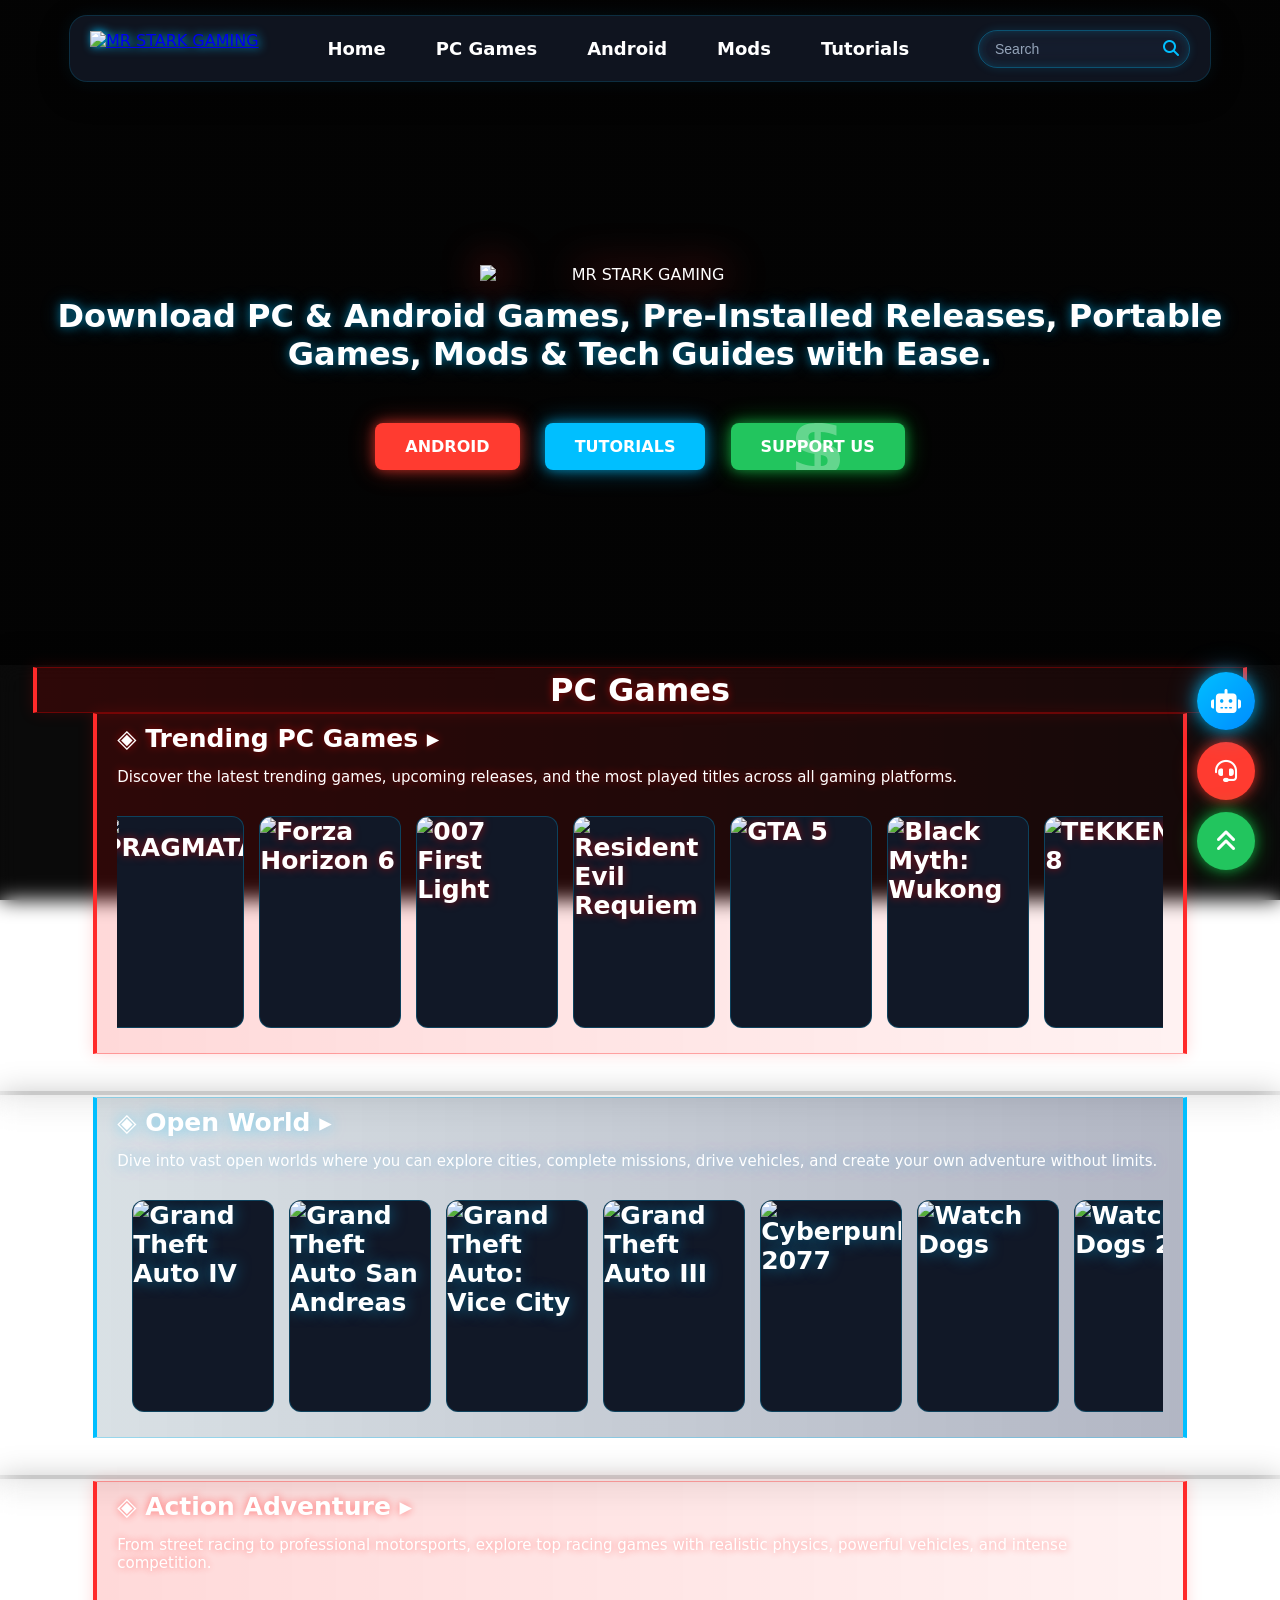
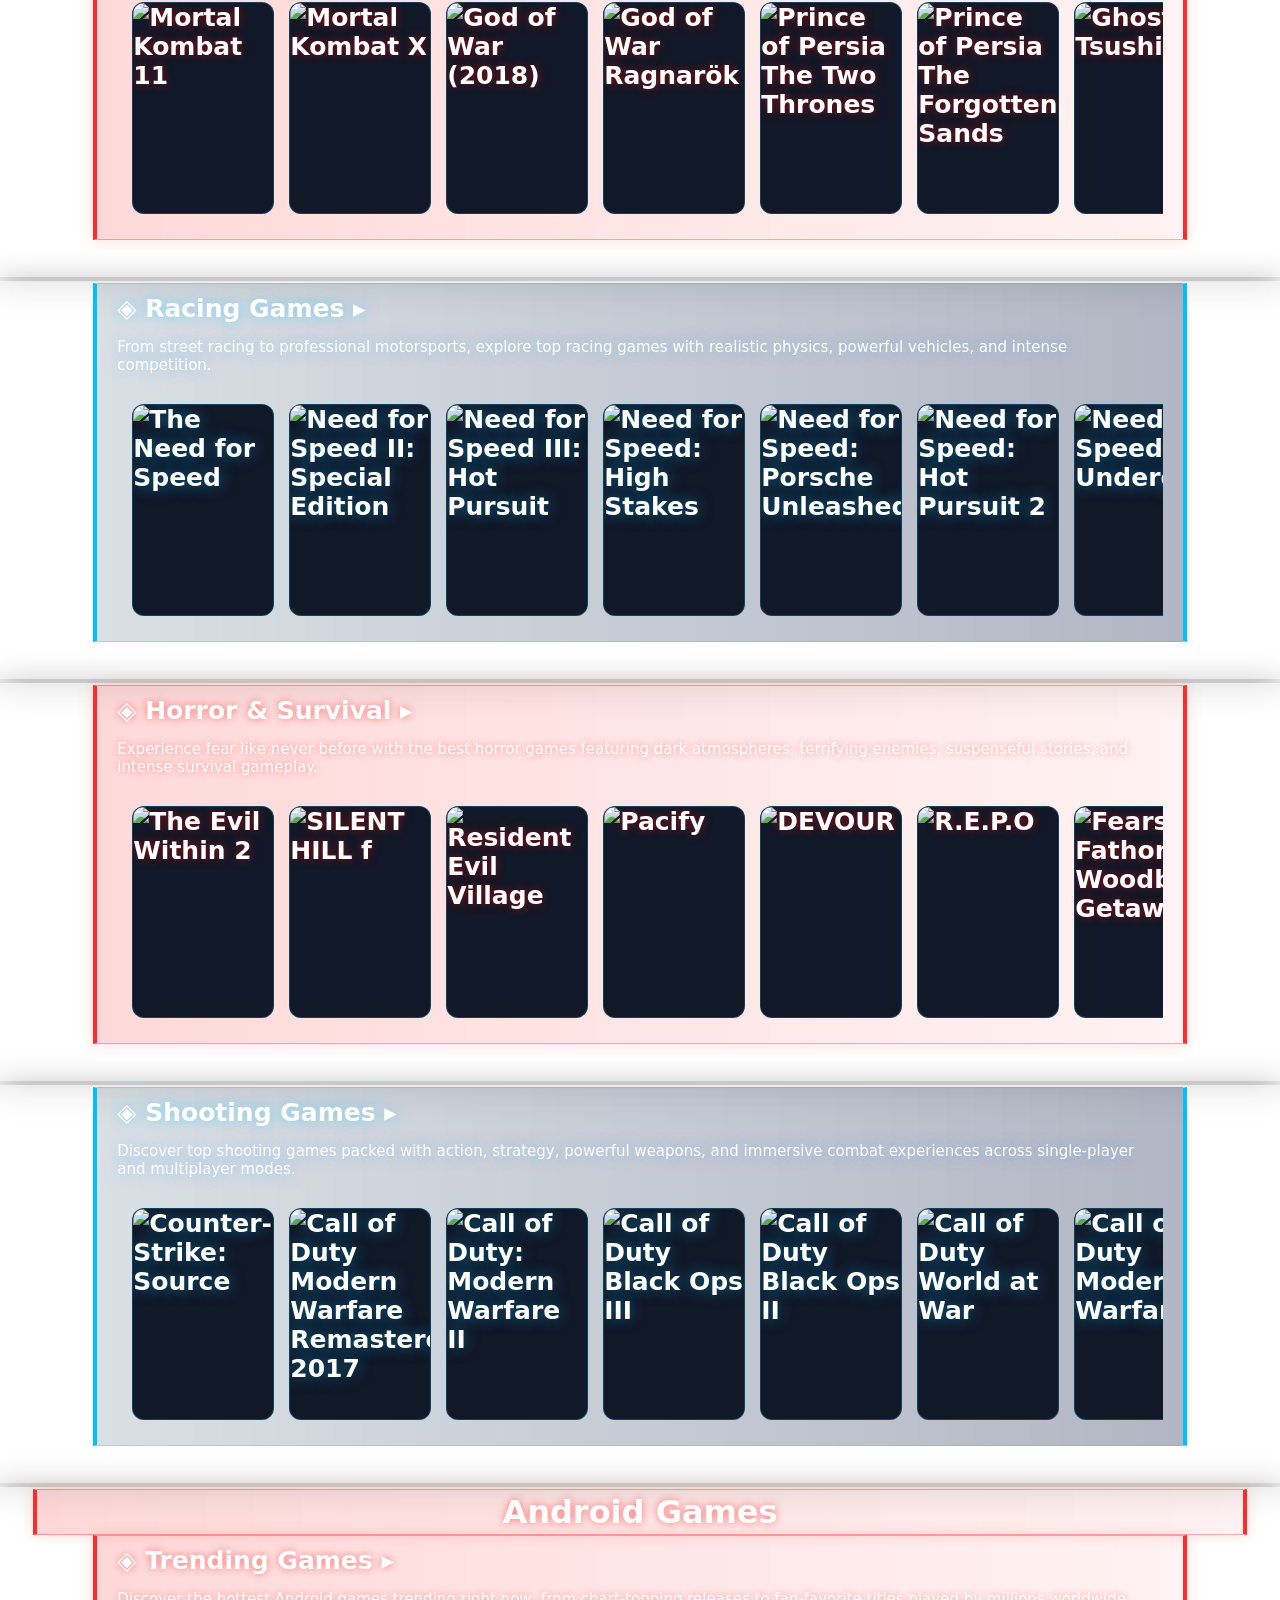
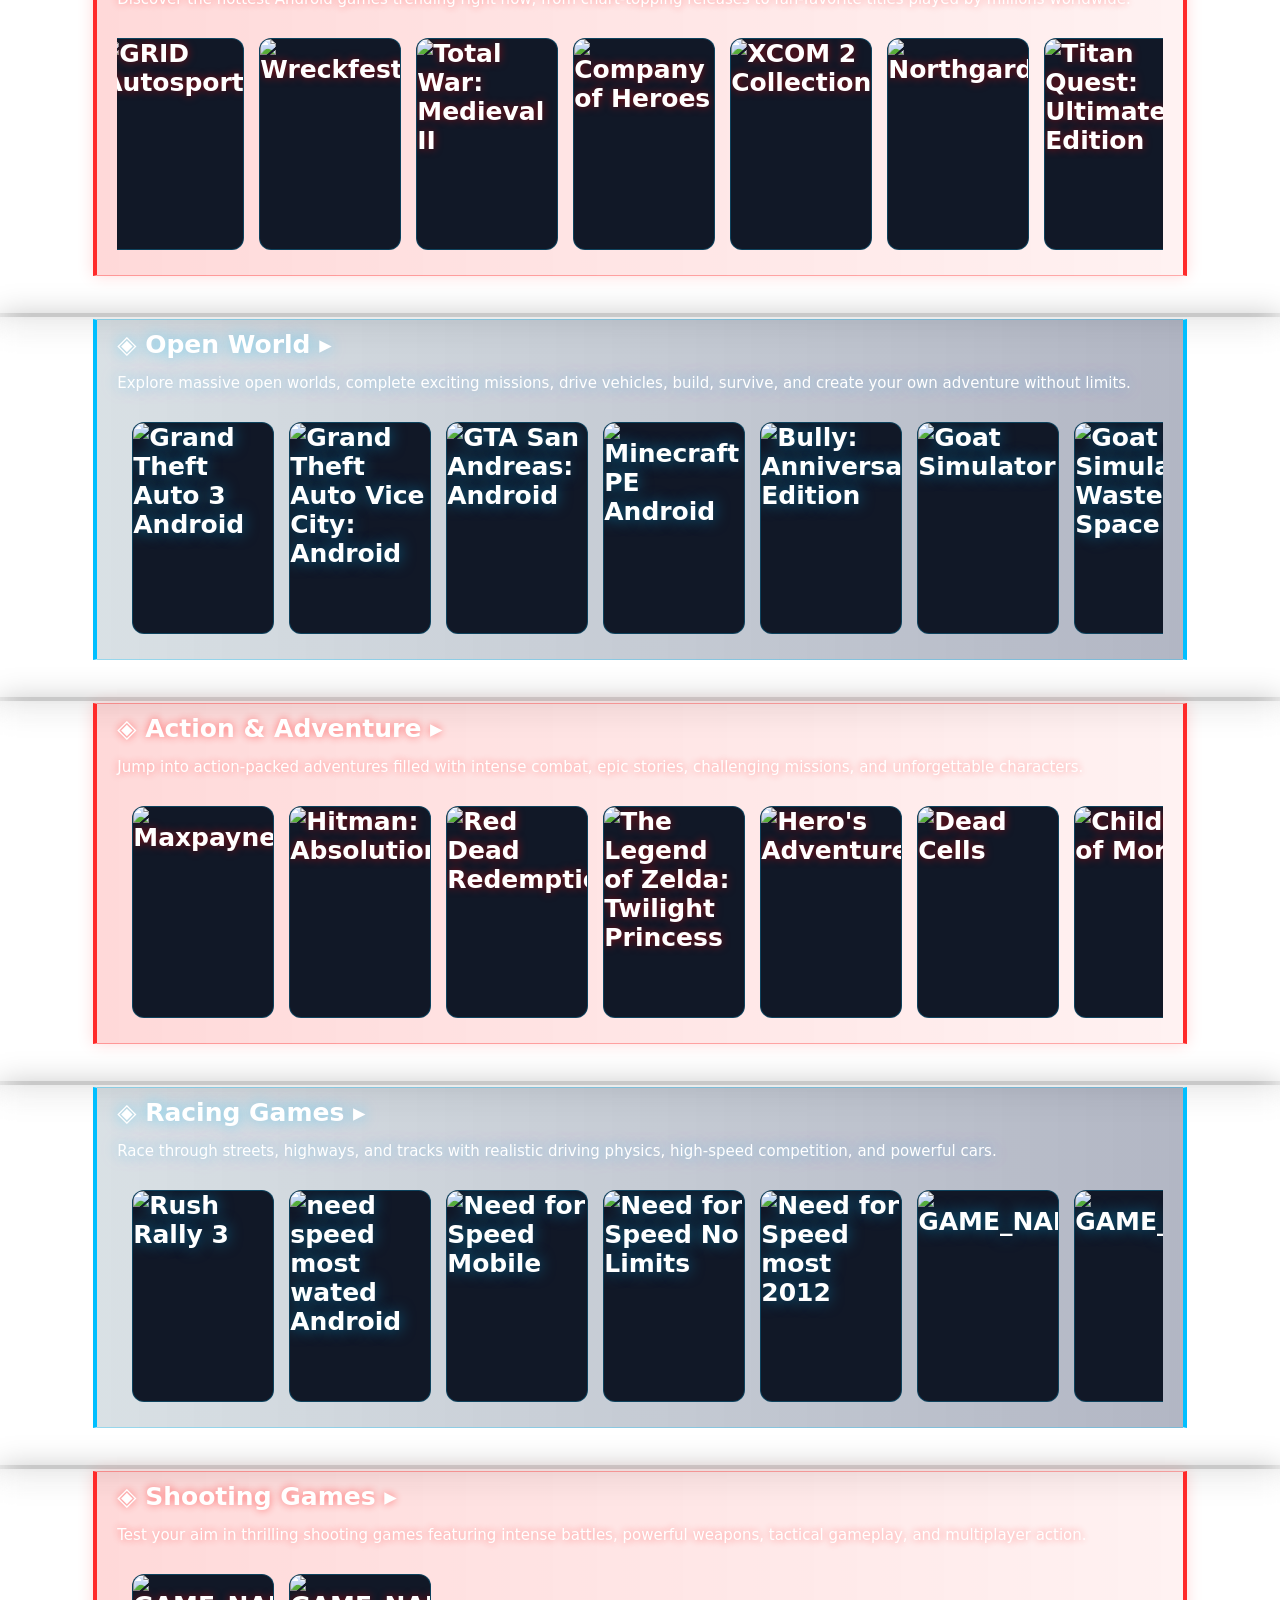
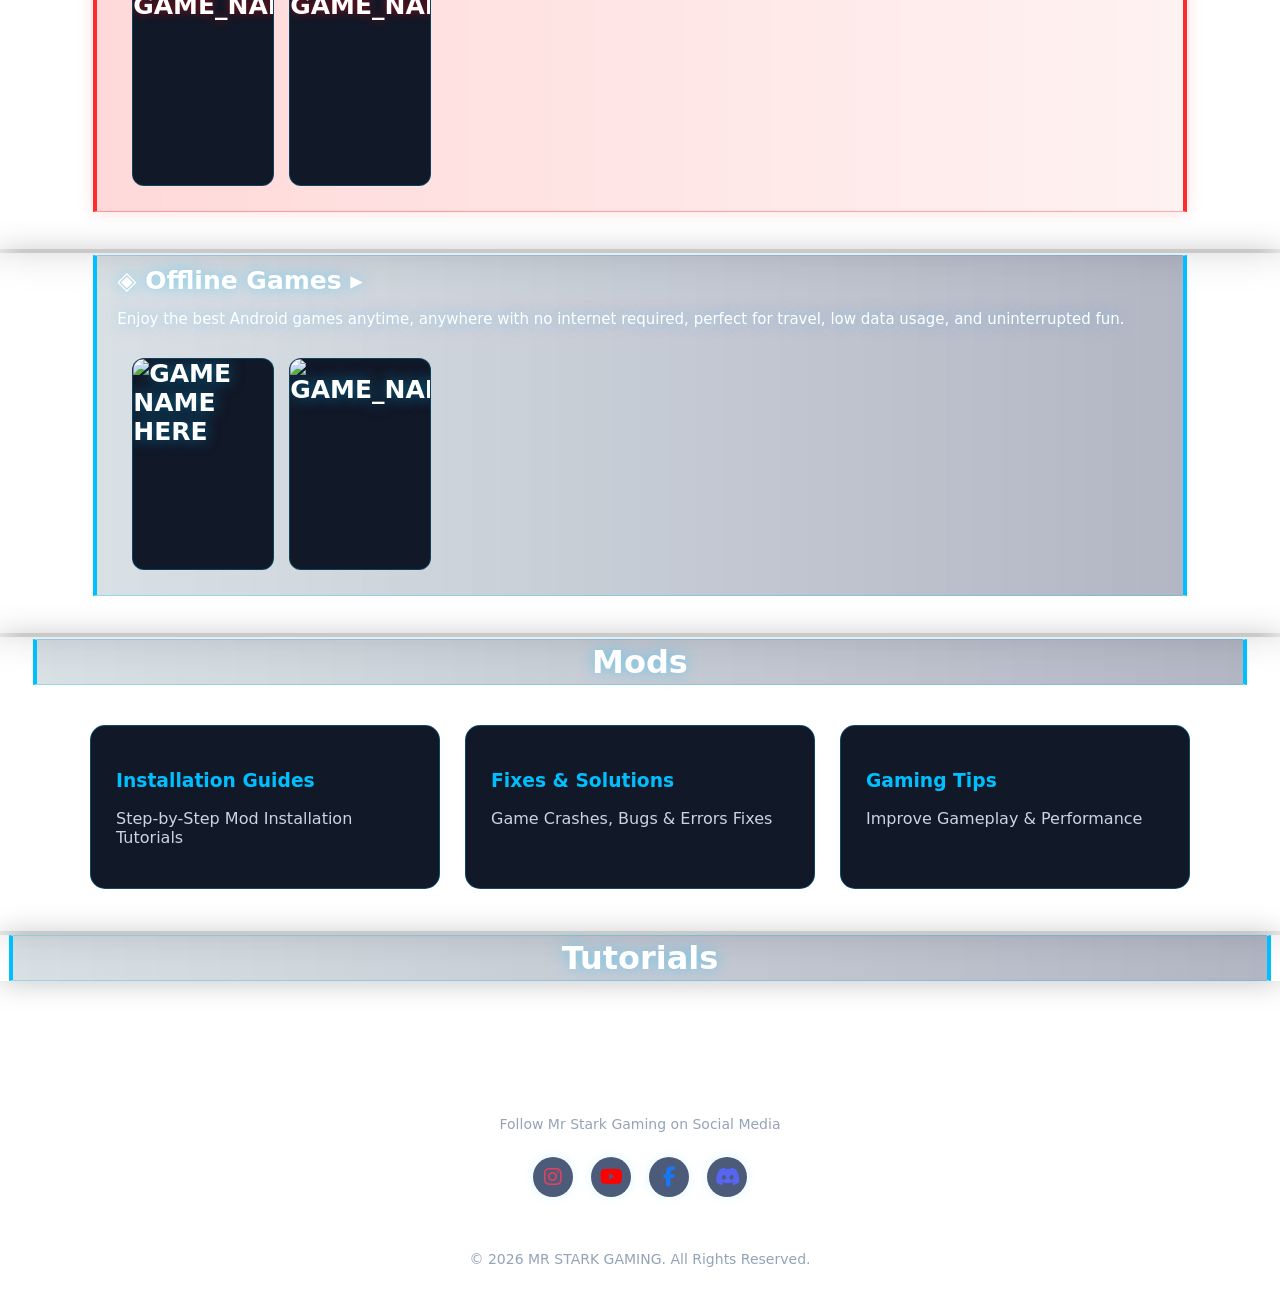
==== index.html @ 2018d1da "Quick Changes" ====
<!DOCTYPE html>

<html lang="en">

<head>
    <meta name="viewport" content="width=device-width, initial-scale=1.0">
    <!-- ========================================= -->
    <!-- META SETTINGS -->
    <!-- ========================================= -->
    <meta charset="UTF-8">
    <meta name="viewport" content="width=device-width, initial-scale=1.0">

    <!-- ========================================= -->
    <!-- PAGE TITLE -->
    <!-- ========================================= -->
    <title>MR STARK GAMING</title>
    <link rel="icon" type="image/png"
        href="https://res.cloudinary.com/dpewo7gkw/image/upload/q_auto/f_auto/v1781134672/Mr_Stark_Gmaing_Logo_maoggk.png">

    <!-- ========================================= -->
    <!-- STYLESHEETS -->
    <!-- ========================================= -->
    <link rel="stylesheet" href="https://cdnjs.cloudflare.com/ajax/libs/font-awesome/6.5.1/css/all.min.css">

    <link rel="stylesheet" href="style.css">

    <!-- ========================================= -->
    <!-- INLINE SCRIPTS -->
    <!-- ========================================= -->
    <script>
        function toggleMenu() {
            document.querySelector('.nav-links').classList.toggle('active');
        }
    </script>

    <!-- ========================================= -->
    <!-- Adsense -->
    <!-- ========================================= -->
    <script async src="https://pagead2.googlesyndication.com/pagead/js/adsbygoogle.js?client=ca-pub-7506763251567476"
        crossorigin="anonymous"></script>





</head>

<body>

    <!-- ========================================= -->
    <!-- SCROLL PROGRESS BAR -->
    <!-- ========================================= -->
    <div id="scroll-bar"></div>

    <!-- ========================================= -->
    <!-- NAVIGATION BAR -->
    <!-- ========================================= -->
    <header class="glass-nav">

        <a href="https://starkgames.pages.dev" class="logo">
            <img src="https://res.cloudinary.com/dpewo7gkw/image/upload/q_auto/f_auto/v1781134679/Text_Logo_vooiv0.png"
                alt="MR STARK GAMING">
        </a>


        <div class="menu-btn" onclick="toggleMenu()">☰</div>


        <nav class="nav-links">
            <a href="#home">Home</a>
            <a href="#pc-games">PC Games</a>
            <a href="#android-trending-games">Android</a>
            <a href="#Mods">Mods</a>
            <a href="#Tutorials">Tutorials</a>

        </nav>

        <div class="nav-search">
            <input type="text" id="searchBox" placeholder="Search">

            <button>
                <i class="fa-solid fa-magnifying-glass"></i>
            </button>
        </div>

    </header>

    <!-- ========================================= -->
    <!-- HERO SECTION -->
    <!-- ========================================= -->
    <section id="home" class="stark-hero">

        <div class="hero-bg bg1"></div>
        <div class="hero-bg bg2"></div>


        <div class="overlay">

            <img class="hero-logo"
                src="https://res.cloudinary.com/dpewo7gkw/image/upload/q_auto/f_auto/v1781134672/Mr_Stark_Gmaing_Logo_maoggk.png"
                alt="MR STARK GAMING">

            <p>
                Download PC & Android Games, Pre-Installed Releases, Portable Games, Mods & Tech Guides with Ease.
            </p>

            <div class="btns">

                <a href="#android-trending-games" class="btn-primary">
                    ANDROID
                </a>

                <a href="#Tutorials" class="btn-secondary">
                    TUTORIALS
                </a>

                <a href="https://www.paypal.com/ncp/payment/TMDLKFEAJS6JE" class="btn-support" target="_blank">
                    SUPPORT US
                </a>

            </div>

        </div>

    </section>
    <div id="search-results" class="games-grid" style="display:none;"></div>

    <!-- ========================================= -->
    <!-- PC Games Section -->
    <!-- ========================================= -->

    <section id="pc-games" class="stark-section">

        <div class="category-box-text">
            <h2>PC Games</h2>
        </div>

        <div class="category-box">

            <a class="game-category">
                ◈ Trending PC Games ▸
            </a>
            <p class="section-desc">
                Discover the latest trending games, upcoming releases, and the most played titles across all gaming
                platforms.
            </p>
            <div class="slider-hint left">❮</div>
            <div class="slider-hint right">❯</div>

            <div class="games-grid" id="trending-slider">

                <!-- PRAGMATA -->
                <a href="https://ankergames.net/game/pragmata" class="game-card" target="_blank">

                    <img src="https://ankergames.net/uploads/poster/05-2026/pragmata-poster_Ynb1ry_1778795641.webp"
                        alt="PRAGMATA">

                    <div class="game-overlay">
                        <h3>PRAGMATA</h3>
                    </div>
                </a>
                <!-- Forza Horizon 6 -->
                <a href="https://ankergames.net/game/forza-horizon-6" class="game-card" target="_blank">

                    <img src="https://ankergames.net/uploads/poster/05-2026/forza-horizon-6-poster_ieWeRS_1778479002.webp"
                        alt="Forza Horizon 6">

                    <div class="game-overlay">
                        <h3>Forza Horizon 6</h3>
                    </div>

                </a>

                <!-- 007 First Light -->
                <a href="https://ankergames.net/game/007-first-light" class="game-card" target="_blank">

                    <img src="https://ankergames.net/uploads/poster/05-2026/007-first-light-poster_xQZ796_1779822721.webp"
                        alt="007 First Light">

                    <div class="game-overlay">
                        <h3>007 First Light</h3>
                    </div>

                </a>

                <!-- Resident Evil Requiem -->
                <a href="https://ankergames.net/game/resident-evil-requiem" class="game-card" target="_blank">

                    <img src="https://ankergames.net/uploads/poster/04-2026/resident-evil-requiem-poster_hZ8TPv_1775773347.webp"
                        alt="Resident Evil Requiem">

                    <div class="game-overlay">
                        <h3>Resident Evil Requiem</h3>
                    </div>

                </a>

                <!-- GTA 5 -->
                <a href="https://ankergames.net/game/grand-theft-auto-v" class="game-card" target="_blank">

                    <img src="https://ankergames.net/uploads/poster/11-2024/rC9KLPG02A.webp" alt="GTA 5">

                    <div class="game-overlay">
                        <h3>GTA 5</h3>
                    </div>
                </a>

                <!-- Black Myth: Wukong -->
                <a href="https://ankergames.net/game/black-myth-wukong" class="game-card" target="_blank">

                    <img src="https://ankergames.net/uploads/poster/01-2026/BX96cxP0Qj.webp" alt="Black Myth: Wukong">

                    <div class="game-overlay">
                        <h3>Black Myth: Wukong</h3>
                    </div>

                </a>

                <!-- TEKKEN 8 -->
                <a href="https://ankergames.net/game/tekken-8" class="game-card" target="_blank">

                    <img src="https://ankergames.net/uploads/poster/10-2024/H1yPbQsE6d.webp" alt="TEKKEN 8">

                    <div class="game-overlay">
                        <h3>TEKKEN 8</h3>
                    </div>

                </a>

                <!-- Mafia: The Old Country -->
                <a href="https://ankergames.net/game/mafia-the-old-country" class="game-card" target="_blank">

                    <img src="https://ankergames.net/uploads/poster/08-2025/LaILP2T9B7.webp"
                        alt="Mafia: The Old Country">

                    <div class="game-overlay">
                        <h3>Mafia: The Old Country</h3>
                    </div>

                </a>

                <!-- DEATH STRANDING 2: ON THE BEACH -->
                <a href="https://ankergames.net/game/death-stranding-2-on-the-beach" class="game-card" target="_blank">

                    <img src="https://ankergames.net/uploads/poster/03-2026/death-stranding-2-on-the-beach-poster_ud0VHM_1773776068.webp"
                        alt="DEATH STRANDING 2: ON THE BEACH">

                    <div class="game-overlay">
                        <h3>DEATH STRANDING 2: ON THE BEACH</h3>
                    </div>

                </a>

                <!-- DOOM: The Dark Ages -->
                <a href="https://ankergames.net/game/doom-the-dark-ages" class="game-card" target="_blank">

                    <img src="https://ankergames.net/uploads/poster/03-2026/doom-the-dark-ages-poster_WKUOAi_1773439547.webp"
                        alt="DOOM: The Dark Ages">

                    <div class="game-overlay">
                        <h3>DOOM: The Dark Ages</h3>
                    </div>

                </a>

                <!-- Phasmophobia -->
                <a href="https://ankergames.net/game/phasmophobia" class="game-card" target="_blank">

                    <img src="https://ankergames.net/uploads/poster/10-2024/t9phU6S7JF.webp" alt="Phasmophobia">

                    <div class="game-overlay">
                        <h3>Phasmophobia</h3>
                    </div>


                </a>

                <!-- MindsEye -->
                <a href="https://ankergames.net/game/mindseye" class="game-card" target="_blank">

                    <img src="https://ankergames.net/uploads/poster/06-2025/58pzBPa8Xw.webp" alt="MindsEye">

                    <div class="game-overlay">
                        <h3>MindsEye</h3>
                    </div>

                </a>

                <!-- WUCHANG: Fallen Feathers -->
                <a href="https://ankergames.net/game/wuchang-fallen-feathers" class="game-card" target="_blank">

                    <img src="https://ankergames.net/uploads/poster/07-2025/acqi1DRlEQ.webp"
                        alt="WUCHANG: Fallen Feathers">

                    <div class="game-overlay">
                        <h3>WUCHANG: Fallen Feathers</h3>
                    </div>
                </a>

                <!-- Hogwarts Legacy -->
                <a href="https://ankergames.net/game/hogwarts-legacy" class="game-card" target="_blank">

                    <img src="https://ankergames.net/uploads/poster/10-2024/kF7l9AlZpK.webp" alt="Hogwarts Legacy">

                    <div class="game-overlay">
                        <h3>Hogwarts Legacy</h3>
                    </div>

                </a>

                <!-- Red Dead Redemption 2 -->
                <a href="https://ankergames.net/game/red-dead-redemption-2" class="game-card" target="_blank">

                    <img src="https://ankergames.net/uploads/poster/09-2024/aoHkaZfHc8.webp"
                        alt="Red Dead Redemption 2">

                    <div class="game-overlay">
                        <h3>Red Dead Redemption 2</h3>
                    </div>

                </a>

                <!-- Elden Ring -->
                <a href="https://ankergames.net/game/elden-ring" class="game-card" target="_blank">

                    <img src="https://ankergames.net/uploads/poster/09-2024/g0Bas1tohY.webp" alt="Elden Ring">

                    <div class="game-overlay">
                        <h3>Elden Ring</h3>
                    </div>

                </a>

                <!-- Far Cry 6 -->
                <a href="https://ankergames.net/game/far-cry-6" class="game-card" target="_blank">

                    <img src="https://ankergames.net/uploads/poster/10-2024/jiOPD3DJrJ.webp" alt="Far Cry 6">

                    <div class="game-overlay">
                        <h3>Far Cry 6</h3>
                    </div>
                </a>


                <!-- inZOI -->
                <a href="https://ankergames.net/game/inzoi" class="game-card" target="_blank">

                    <img src="https://ankergames.net/uploads/poster/03-2025/4F23ukg202.webp" alt="inZOI">

                    <div class="game-overlay">
                        <h3>inZOI</h3>
                    </div>

                </a>

                <!-- Lost Soul Aside -->
                <a href="https://ankergames.net/game/lost-soul-aside" class="game-card" target="_blank">

                    <img src="https://ankergames.net/uploads/poster/08-2025/3RSvWgPfi4.webp" alt="Lost Soul Aside">

                    <div class="game-overlay">
                        <h3>Lost Soul Aside</h3>
                    </div>

                </a>

                <!-- MECCHA CHAMELEON -->
                <a href="https://ankergames.net/game/meccha-chameleon" class="game-card" target="_blank">

                    <img src="https://ankergames.net/uploads/poster/06-2026/meccha-chameleon-poster_vQ5vIm_1781155632.webp"
                        alt="MECCHA CHAMELEON">

                    <div class="game-overlay">
                        <h3>MECCHA CHAMELEON</h3>
                    </div>

                </a>
                <!-- PRAGMATA -->
                <a href="https://ankergames.net/game/pragmata" class="game-card" target="_blank">

                    <img src="https://ankergames.net/uploads/poster/05-2026/pragmata-poster_Ynb1ry_1778795641.webp"
                        alt="PRAGMATA">

                    <div class="game-overlay">
                        <h3>PRAGMATA</h3>
                    </div>
                </a>
                <!-- Forza Horizon 6 -->
                <a href="https://ankergames.net/game/forza-horizon-6" class="game-card" target="_blank">

                    <img src="https://ankergames.net/uploads/poster/05-2026/forza-horizon-6-poster_ieWeRS_1778479002.webp"
                        alt="Forza Horizon 6">

                    <div class="game-overlay">
                        <h3>Forza Horizon 6</h3>
                    </div>

                </a>

                <!-- 007 First Light -->
                <a href="https://ankergames.net/game/007-first-light" class="game-card" target="_blank">

                    <img src="https://ankergames.net/uploads/poster/05-2026/007-first-light-poster_xQZ796_1779822721.webp"
                        alt="007 First Light">

                    <div class="game-overlay">
                        <h3>007 First Light</h3>
                    </div>

                </a>

                <!-- Resident Evil Requiem -->
                <a href="https://ankergames.net/game/resident-evil-requiem" class="game-card" target="_blank">

                    <img src="https://ankergames.net/uploads/poster/04-2026/resident-evil-requiem-poster_hZ8TPv_1775773347.webp"
                        alt="Resident Evil Requiem">

                    <div class="game-overlay">
                        <h3>Resident Evil Requiem</h3>
                    </div>

                </a>

                <!-- GTA 5 -->
                <a href="https://ankergames.net/game/grand-theft-auto-v" class="game-card" target="_blank">

                    <img src="https://ankergames.net/uploads/poster/11-2024/rC9KLPG02A.webp" alt="GTA 5">

                    <div class="game-overlay">
                        <h3>GTA 5</h3>
                    </div>
                </a>

                <!-- Black Myth: Wukong -->
                <a href="https://ankergames.net/game/black-myth-wukong" class="game-card" target="_blank">

                    <img src="https://ankergames.net/uploads/poster/01-2026/BX96cxP0Qj.webp" alt="Black Myth: Wukong">

                    <div class="game-overlay">
                        <h3>Black Myth: Wukong</h3>
                    </div>

                </a>

                <!-- TEKKEN 8 -->
                <a href="https://ankergames.net/game/tekken-8" class="game-card" target="_blank">

                    <img src="https://ankergames.net/uploads/poster/10-2024/H1yPbQsE6d.webp" alt="TEKKEN 8">

                    <div class="game-overlay">
                        <h3>TEKKEN 8</h3>
                    </div>

                </a>

                <!-- Mafia: The Old Country -->
                <a href="https://ankergames.net/game/mafia-the-old-country" class="game-card" target="_blank">

                    <img src="https://ankergames.net/uploads/poster/08-2025/LaILP2T9B7.webp"
                        alt="Mafia: The Old Country">

                    <div class="game-overlay">
                        <h3>Mafia: The Old Country</h3>
                    </div>

                </a>

                <!-- DEATH STRANDING 2: ON THE BEACH -->
                <a href="https://ankergames.net/game/death-stranding-2-on-the-beach" class="game-card" target="_blank">

                    <img src="https://ankergames.net/uploads/poster/03-2026/death-stranding-2-on-the-beach-poster_ud0VHM_1773776068.webp"
                        alt="DEATH STRANDING 2: ON THE BEACH">

                    <div class="game-overlay">
                        <h3>DEATH STRANDING 2: ON THE BEACH</h3>
                    </div>

                </a>

                <!-- DOOM: The Dark Ages -->
                <a href="https://ankergames.net/game/doom-the-dark-ages" class="game-card" target="_blank">

                    <img src="https://ankergames.net/uploads/poster/03-2026/doom-the-dark-ages-poster_WKUOAi_1773439547.webp"
                        alt="DOOM: The Dark Ages">

                    <div class="game-overlay">
                        <h3>DOOM: The Dark Ages</h3>
                    </div>

                </a>

                <!-- Phasmophobia -->
                <a href="https://ankergames.net/game/phasmophobia" class="game-card" target="_blank">

                    <img src="https://ankergames.net/uploads/poster/10-2024/t9phU6S7JF.webp" alt="Phasmophobia">

                    <div class="game-overlay">
                        <h3>Phasmophobia</h3>
                    </div>


                </a>

                <!-- MindsEye -->
                <a href="https://ankergames.net/game/mindseye" class="game-card" target="_blank">

                    <img src="https://ankergames.net/uploads/poster/06-2025/58pzBPa8Xw.webp" alt="MindsEye">

                    <div class="game-overlay">
                        <h3>MindsEye</h3>
                    </div>

                </a>

                <!-- WUCHANG: Fallen Feathers -->
                <a href="https://ankergames.net/game/wuchang-fallen-feathers" class="game-card" target="_blank">

                    <img src="https://ankergames.net/uploads/poster/07-2025/acqi1DRlEQ.webp"
                        alt="WUCHANG: Fallen Feathers">

                    <div class="game-overlay">
                        <h3>WUCHANG: Fallen Feathers</h3>
                    </div>
                </a>

                <!-- Hogwarts Legacy -->
                <a href="https://ankergames.net/game/hogwarts-legacy" class="game-card" target="_blank">

                    <img src="https://ankergames.net/uploads/poster/10-2024/kF7l9AlZpK.webp" alt="Hogwarts Legacy">

                    <div class="game-overlay">
                        <h3>Hogwarts Legacy</h3>
                    </div>

                </a>

                <!-- Red Dead Redemption 2 -->
                <a href="https://ankergames.net/game/red-dead-redemption-2" class="game-card" target="_blank">

                    <img src="https://ankergames.net/uploads/poster/09-2024/aoHkaZfHc8.webp"
                        alt="Red Dead Redemption 2">

                    <div class="game-overlay">
                        <h3>Red Dead Redemption 2</h3>
                    </div>

                </a>

                <!-- Elden Ring -->
                <a href="https://ankergames.net/game/elden-ring" class="game-card" target="_blank">

                    <img src="https://ankergames.net/uploads/poster/09-2024/g0Bas1tohY.webp" alt="Elden Ring">

                    <div class="game-overlay">
                        <h3>Elden Ring</h3>
                    </div>

                </a>

                <!-- Far Cry 6 -->
                <a href="https://ankergames.net/game/far-cry-6" class="game-card" target="_blank">

                    <img src="https://ankergames.net/uploads/poster/10-2024/jiOPD3DJrJ.webp" alt="Far Cry 6">

                    <div class="game-overlay">
                        <h3>Far Cry 6</h3>
                    </div>
                </a>


                <!-- inZOI -->
                <a href="https://ankergames.net/game/inzoi" class="game-card" target="_blank">

                    <img src="https://ankergames.net/uploads/poster/03-2025/4F23ukg202.webp" alt="inZOI">

                    <div class="game-overlay">
                        <h3>inZOI</h3>
                    </div>

                </a>

                <!-- Lost Soul Aside -->
                <a href="https://ankergames.net/game/lost-soul-aside" class="game-card" target="_blank">

                    <img src="https://ankergames.net/uploads/poster/08-2025/3RSvWgPfi4.webp" alt="Lost Soul Aside">

                    <div class="game-overlay">
                        <h3>Lost Soul Aside</h3>
                    </div>

                </a>

                <!-- MECCHA CHAMELEON -->
                <a href="https://ankergames.net/game/meccha-chameleon" class="game-card" target="_blank">

                    <img src="https://ankergames.net/uploads/poster/06-2026/meccha-chameleon-poster_vQ5vIm_1781155632.webp"
                        alt="MECCHA CHAMELEON">

                    <div class="game-overlay">
                        <h3>MECCHA CHAMELEON</h3>
                    </div>

                </a>

            </div>

        </div>

    </section>


    <!-- ========================================= -->
    <!-- Open WorldGames Section -->
    <!-- ========================================= -->
    <section id="pc-open-world-games" class="stark-section">

        <div class="category-box-2">

            <a class="game-category">
                ◈ Open World ▸
            </a>
            <p class="section-desc">
                Dive into vast open worlds where you can explore cities, complete missions, drive vehicles, and create
                your own adventure without limits.
            </p>
            <div class="games-grid">

                <!-- Grand Theft Auto IV -->

                <a href="https://ankergames.net/game/grand-theft-auto-iv" class="game-card" target="_blank">

                    <!-- Cover Image -->
                    <img src="https://ankergames.net/uploads/poster/11-2024/8Fk3pSaHSG.webp" alt="Grand Theft Auto IV">

                    <div class="game-overlay">
                        <h3>Grand Theft Auto IV</h3>
                    </div>

                </a>
                <!-- Grand Theft Auto San Andreas -->

                <a href="https://ankergames.net/game/grand-theft-auto-san-andreas" class="game-card" target="_blank">

                    <!-- Cover Image -->
                    <img src="https://ankergames.net/uploads/poster/11-2024/kD5LBEt1cd.webp"
                        alt="Grand Theft Auto San Andreas">

                    <div class="game-overlay">
                        <h3>Grand Theft Auto San Andreas</h3>
                    </div>

                </a>

                <!-- Grand Theft Auto: Vice City -->

                <a href="https://ankergames.net/game/grand-theft-auto-vice-city" class="game-card" target="_blank">

                    <!-- Cover Image -->
                    <img src="https://ankergames.net/uploads/poster/11-2024/Eu0k6GSYG0.webp"
                        alt="Grand Theft Auto: Vice City">

                    <div class="game-overlay">
                        <h3>Grand Theft Auto: Vice City</h3>
                    </div>

                </a>
                <!-- Grand Theft Auto III -->

                <a href="https://ankergames.net/game/grand-theft-auto-iii" class="game-card" target="_blank">

                    <!-- Cover Image -->
                    <img src="https://ankergames.net/uploads/poster/11-2024/QZzZYav0ym.webp" alt="Grand Theft Auto III">

                    <div class="game-overlay">
                        <h3>Grand Theft Auto III</h3>
                    </div>

                </a>

                <!-- Cyberpunk 2077 -->

                <a href="https://ankergames.net/game/cyberpunk-2077" class="game-card" target="_blank">

                    <!-- Cover Image -->
                    <img src="https://ankergames.net/uploads/poster/10-2024/IUgOUDjwWT.webp" alt="Cyberpunk 2077">

                    <div class="game-overlay">
                        <h3>Cyberpunk 2077</h3>
                    </div>

                </a>
                <!-- Watch Dogs -->

                <a href="https://ankergames.net/game/watch-dogs" class="game-card" target="_blank">

                    <!-- Cover Image -->
                    <img src="https://ankergames.net/uploads/poster/10-2024/sKsCXJdLQd.webp" alt="Watch Dogs">

                    <div class="game-overlay">
                        <h3>Watch Dogs</h3>
                    </div>

                </a>

                <!-- Watch Dogs 2 -->

                <a href="https://ankergames.net/game/watch-dogs-2" class="game-card" target="_blank">

                    <!-- Cover Image -->
                    <img src="https://ankergames.net/uploads/poster/10-2024/jccAKJVDhP.webp" alt="Watch Dogs 2">

                    <div class="game-overlay">
                        <h3>Watch Dogs 2</h3>
                    </div>

                </a>
                <!-- Watch Dogs Legion -->

                <a href="https://ankergames.net/uploads/poster/11-2024/ylHpiq4suD.webp" class="game-card"
                    target="_blank">

                    <!-- Cover Image -->
                    <img src="https://ankergames.net/uploads/poster/11-2024/ylHpiq4suD.webp" alt="Watch Dogs Legion">

                    <div class="game-overlay">
                        <h3>Watch Dogs Legion</h3>
                    </div>

                </a>

                <!-- Sleeping Dogs -->

                <a href="https://ankergames.net/game/sleeping-dogs" class="game-card" target="_blank">

                    <!-- Cover Image -->
                    <img src="https://ankergames.net/uploads/poster/11-2024/fzN8NbP5b3.webp" alt="Sleeping Dogs">

                    <div class="game-overlay">
                        <h3>Sleeping Dogs</h3>
                    </div>

                </a>

                <!-- Just Cause 4 -->

                <a href="https://ankergames.net/game/just-cause-4" class="game-card" target="_blank">

                    <!-- Cover Image -->
                    <img src="https://ankergames.net/uploads/poster/10-2024/M65vaHdbRD.webp" alt="Just Cause 4">

                    <div class="game-overlay">
                        <h3>Just Cause 4</h3>
                    </div>

                </a>


                <!-- Just Cause 3 -->

                <a href="https://ankergames.net/game/just-cause-3" class="game-card" target="_blank">

                    <!-- Cover Image -->
                    <img src="https://ankergames.net/uploads/poster/10-2024/W0LN5EZqe0.webp" alt="Just Cause 3">

                    <div class="game-overlay">
                        <h3>Just Cause 3</h3>
                    </div>

                </a>


                <!-- Mafia III -->

                <a href="https://ankergames.net/game/mafia-iii" class="game-card" target="_blank">

                    <!-- Cover Image -->
                    <img src="https://ankergames.net/uploads/poster/11-2024/srdMA6zPMM.webp" alt="Mafia III">

                    <div class="game-overlay">
                        <h3>Mafia III</h3>
                    </div>

                </a>


                <!-- Mafia II -->

                <a href="https://ankergames.net/game/mafia-ii" class="game-card" target="_blank">

                    <!-- Cover Image -->
                    <img src="https://ankergames.net/uploads/poster/01-2025/JDRvSh2TXt.webp" alt="Mafia II">

                    <div class="game-overlay">
                        <h3>Mafia II</h3>
                    </div>

                </a>

            </div>

        </div>

    </section>

    <!-- ========================================= -->
    <!-- Action Adventure Section -->
    <!-- ========================================= -->
    <section id="action-games" class="stark-section">

        <div class="category-box">

            <a class="game-category">
                ◈ Action Adventure ▸
            </a>
            <p class="section-desc">
                From street racing to professional motorsports, explore top racing games with realistic physics,
                powerful vehicles, and intense competition.
            </p>
            <div class="games-grid">


                <!-- Mortal Kombat 11 -->

                <a href="https://ankergames.net/game/mortal-kombat-11" class="game-card" target="_blank">

                    <!-- Cover Image -->
                    <img src="https://ankergames.net/uploads/poster/01-2025/qGhAuTQh8I.webp" alt="Mortal Kombat 11">

                    <div class="game-overlay">
                        <h3>Mortal Kombat 11</h3>
                    </div>

                </a>

                <!-- Mortal Kombat X -->

                <a href="https://ankergames.net/game/mortal-kombat-x" class="game-card" target="_blank">

                    <!-- Cover Image -->
                    <img src="https://ankergames.net/uploads/poster/03-2025/9YLGC8Wlrt.webp" alt="Mortal Kombat X">

                    <div class="game-overlay">
                        <h3>Mortal Kombat X</h3>
                    </div>

                </a>



                <!-- God of War (2018) -->

                <a href="https://ankergames.net/game/god-of-war" class="game-card" target="_blank">

                    <!-- Cover Image -->
                    <img src="https://ankergames.net/uploads/poster/09-2024/ZPgHDOthHZ.webp" alt="God of War (2018)">

                    <div class="game-overlay">
                        <h3>God of War (2018)</h3>
                    </div>

                </a>
                <!-- God of War Ragnarök -->

                <a href="https://ankergames.net/game/god-of-war-ragnarok" class="game-card" target="_blank">

                    <!-- Cover Image -->
                    <img src="https://ankergames.net/uploads/poster/10-2024/nteta6YxRj.webp" alt="God of War Ragnarök">

                    <div class="game-overlay">
                        <h3>God of War Ragnarök</h3>
                    </div>

                </a>

                <!-- Prince of Persia The Two Thrones -->

                <a href="https://ankergames.net/game/prince-of-persia-the-two-thrones" class="game-card"
                    target="_blank">

                    <!-- Cover Image -->
                    <img src="https://ankergames.net/uploads/poster/10-2024/3FBbPbs0NV.webp"
                        alt="Prince of Persia The Two Thrones">

                    <div class="game-overlay">
                        <h3>Prince of Persia The Two Thrones</h3>
                    </div>

                </a>



                <!-- Prince of Persia The Forgotten Sands -->

                <a href="https://ankergames.net/game/prince-of-persia-the-forgotten-sands" class="game-card"
                    target="_blank">

                    <!-- Cover Image -->
                    <img src="https://ankergames.net/uploads/poster/04-2025/9vac7maCll.webp"
                        alt="Prince of Persia The Forgotten Sands">

                    <div class="game-overlay">
                        <h3>Prince of Persia The Forgotten Sands</h3>
                    </div>

                </a>



                <!-- Ghost Of Tsushima -->

                <a href="https://ankergames.net/game/ghost-of-tsushima" class="game-card" target="_blank">

                    <!-- Cover Image -->
                    <img src="https://ankergames.net/uploads/poster/09-2024/cM8h8jTAgV.webp" alt="Ghost Of Tsushima">

                    <div class="game-overlay">
                        <h3>Ghost Of Tsushima</h3>
                    </div>

                </a>



                <!-- Tomb Raider -->

                <a href="https://ankergames.net/game/tomb-raider" class="game-card" target="_blank">

                    <!-- Cover Image -->
                    <img src="https://ankergames.net/uploads/poster/10-2024/yPqL3XiVbj.webp" alt="Tomb Raider">

                    <div class="game-overlay">
                        <h3>Tomb Raider</h3>
                    </div>

                </a>



                <!-- Tomb Raider I-III Remastered Starring Lara Croft -->

                <a href="https://ankergames.net/game/tomb-raider-i-iii-remastered-starring-lara-croft" class="game-card"
                    target="_blank">

                    <!-- Cover Image -->
                    <img src="https://ankergames.net/uploads/poster/11-2024/Y6y37xAx98.webp"
                        alt="Tomb Raider I-III Remastered">

                    <div class="game-overlay">
                        <h3>Tomb Raider I-III Remastered</h3>
                    </div>

                </a>


                <!-- Tomb Raider IV-VI Remastered -->

                <a href="https://ankergames.net/game/tomb-raider-iv-vi-remastered" class="game-card" target="_blank">

                    <!-- Cover Image -->
                    <img src="https://ankergames.net/uploads/poster/02-2025/q5qUDPZvmK.webp"
                        alt="Tomb Raider IV-VI Remastered">

                    <div class="game-overlay">
                        <h3>Tomb Raider IV-VI Remastered</h3>
                    </div>

                </a>

                <!-- Tomb Raider: Underworld -->

                <a href="https://ankergames.net/game/tomb-raider-underworld" class="game-card" target="_blank">

                    <!-- Cover Image -->
                    <img src="https://ankergames.net/uploads/poster/06-2025/Aug4BsuQ4j.webp"
                        alt="Tomb Raider: Underworld">

                    <div class="game-overlay">
                        <h3>Tomb Raider: Underworld</h3>
                    </div>

                </a>

                <!-- Rise of the Tomb Raider -->

                <a href="https://ankergames.net/game/rise-of-the-tomb-raider" class="game-card" target="_blank">

                    <!-- Cover Image -->
                    <img src="https://ankergames.net/uploads/poster/10-2024/CiAwZ49LGI.webp"
                        alt="Rise of the Tomb Raider">

                    <div class="game-overlay">
                        <h3>Rise of the Tomb Raider</h3>
                    </div>

                </a>

                <!-- Shadow of the Tomb Raider -->

                <a href="https://ankergames.net/game/shadow-of-the-tomb-raider" class="game-card" target="_blank">

                    <!-- Cover Image -->
                    <img src="https://ankergames.net/uploads/poster/10-2024/UQcCripC9z.webp"
                        alt="Shadow of the Tomb Raider">

                    <div class="game-overlay">
                        <h3>Shadow of the Tomb Raider</h3>
                    </div>

                </a>

                <!-- Batman Arkham Knight -->

                <a href="https://ankergames.net/game/batman-arkham-knight" class="game-card" target="_blank">

                    <!-- Cover Image -->
                    <img src="https://ankergames.net/uploads/poster/10-2024/o56iRGG57r.webp" alt="Batman Arkham Knight">

                    <div class="game-overlay">
                        <h3>Batman Arkham Knight</h3>
                    </div>

                </a>


                <!-- Batman Arkham City -->

                <a href="https://ankergames.net/game/batman-arkham-city" class="game-card" target="_blank">

                    <!-- Cover Image -->
                    <img src="https://ankergames.net/uploads/poster/10-2024/CtADGo5Qxv.webp" alt="Batman Arkham City">

                    <div class="game-overlay">
                        <h3>Batman Arkham City</h3>
                    </div>

                </a>

                <!-- Marvel’s Spider-Man Remastered -->

                <a href="https://ankergames.net/game/marvel-s-spider-man-remastered" class="game-card" target="_blank">

                    <!-- Cover Image -->
                    <img src="https://ankergames.net/uploads/poster/10-2024/3ECY1D63q6.webp"
                        alt="Marvel’s Spider-Man Remastered">

                    <div class="game-overlay">
                        <h3>Marvel’s Spider-Man Remastered</h3>
                    </div>

                </a>

                <!-- Marvel’s Spider-Man Miles Morales -->

                <a href="https://ankergames.net/game/marvel-s-spider-man-miles-morales" class="game-card"
                    target="_blank">

                    <!-- Cover Image -->
                    <img src="https://ankergames.net/uploads/poster/10-2024/S4So6ivTUx.webp"
                        alt="Marvel’s Spider-Man Miles Morales">

                    <div class="game-overlay">
                        <h3>Marvel’s Spider-Man Miles Morales</h3>
                    </div>

                </a>

            </div>

        </div>

    </section>

    <!-- ========================================= -->
    <!-- Racing Games Section -->
    <!-- ========================================= -->
    <section id="racing-games" class="stark-section">

        <div class="category-box-2">

            <a class="game-category">
                ◈ Racing Games ▸
            </a>
            <p class="section-desc">
                From street racing to professional motorsports, explore top racing games with realistic physics,
                powerful vehicles, and intense competition.
            </p>
            <div class="games-grid">

                <!-- The Need for Speed -->
                <a href="https://gamesnostalgia.com/download/need-for-speed/2478" class="game-card" target="_blank">

                    <img src="https://upload.wikimedia.org/wikipedia/en/8/85/The_NFS_Video_cover.jpg"
                        alt="The Need for Speed">

                    <div class="game-overlay">
                        <h3>The Need for Speed</h3>
                    </div>

                </a>

                <!-- Need for Speed II: Special Edition -->
                <a href="https://gamesnostalgia.com/download/need-for-speed-ii/3280" class="game-card" target="_blank">

                    <img src="https://cdn2.steamgriddb.com/thumb/831e8bf2c62766649e973450be754d86.jpg"
                        alt="Need for Speed II: Special Edition">

                    <div class="game-overlay">
                        <h3>Need for Speed II: Special Edition</h3>
                    </div>

                </a>

                <!-- Need for Speed III: Hot Pursuit -->
                <a href="https://gamesnostalgia.com/download/need-for-speed-iii-hot-pursuit/6594" class="game-card"
                    target="_blank">

                    <img src="https://upload.wikimedia.org/wikipedia/en/a/a6/NFS_III_Hot_Pursuit_%28PC%2C_US%29_cover_art.jpg?_=20071114152937"
                        alt="Need for Speed III: Hot Pursuit">

                    <div class="game-overlay">
                        <h3>Need for Speed III: Hot Pursuit</h3>
                    </div>

                </a>

                <!-- Need for Speed: High Stakes -->
                <a href="https://www.bestoldgames.net/need-for-speed-high-stakes" class="game-card" target="_blank">

                    <img src="https://pcgames9505.weebly.com/uploads/1/0/2/1/102119388/highstakescover_orig.jpg"
                        alt="Need for Speed: High Stakes">

                    <div class="game-overlay">
                        <h3>Need for Speed: High Stakes</h3>
                    </div>
                </a>

                <!-- Need for Speed: Porsche Unleashed -->
                <a href="https://www.bestoldgames.net/need-for-speed-porsche-unleashed" class="game-card"
                    target="_blank">

                    <img src="https://images.igdb.com/igdb/image/upload/t_cover_big_2x/co9bt7.jpg"
                        alt="Need for Speed: Porsche Unleashed">

                    <div class="game-overlay">
                        <h3>Need for Speed: Porsche Unleashed</h3>
                    </div>

                </a>

                <!-- Need for Speed: Hot Pursuit 2 -->

                <a href="https://www.bestoldgames.net/need-for-speed-hot-pursuit-2" class="game-card" target="_blank">

                    <!-- Cover Image -->
                    <img src="https://upload.wikimedia.org/wikipedia/en/thumb/3/30/NFS_Hot_Pursuit_2_box_art.jpg/250px-NFS_Hot_Pursuit_2_box_art.jpg"
                        alt="Need for Speed: Hot Pursuit 2">

                    <div class="game-overlay">
                        <h3>Need for Speed: Hot Pursuit 2</h3>
                    </div>

                </a>
                <!-- Need for Speed: Underground -->

                <a href="https://www.bestoldgames.net/need-for-speed-underground" class="game-card" target="_blank">

                    <!-- Cover Image -->
                    <img src="https://upload.wikimedia.org/wikipedia/en/thumb/5/52/Need_for_Speed_Underground_cover.jpg/250px-Need_for_Speed_Underground_cover.jpg"
                        alt="Need for Speed: Underground">

                    <div class="game-overlay">
                        <h3>Need for Speed: Underground</h3>
                    </div>

                </a>

                <!-- Need for Speed: Underground 2 -->

                <a href="https://www.bestoldgames.net/need-for-speed-underground-2" class="game-card" target="_blank">

                    <!-- Cover Image -->
                    <img src="https://upload.wikimedia.org/wikipedia/en/1/10/Nfsu2-win-cover.jpg"
                        alt="Need for Speed: Underground 2">

                    <div class="game-overlay">
                        <h3>Need for Speed: Underground 2</h3>
                    </div>

                </a>


                <!-- Need for Speed: Most Wanted -->

                <a href="https://oldgamesdownload.com/file/5688-2/" class="game-card" target="_blank">

                    <!-- Cover Image -->
                    <img src="https://preview.redd.it/need-for-speed-most-wanted-cover-4k-upscale-v0-jcd0799d5vd21.jpg?width=640&crop=smart&auto=webp&s=b4a2c6db7c42e18054c98acae11a84418b317a23"
                        alt="Need for Speed: Most Wanted">

                    <div class="game-overlay">
                        <h3>Need for Speed: Most Wanted</h3>
                    </div>

                </a>


                <!-- Need for Speed: Carbon -->

                <a href="https://oldgamesdownload.com/file/8440-2/" class="game-card" target="_blank">

                    <!-- Cover Image -->
                    <img src="https://i.etsystatic.com/40271594/r/il/16f42b/5679241909/il_570xN.5679241909_1u84.jpg"
                        alt="Need for Speed: Carbon">

                    <div class="game-overlay">
                        <h3>Need for Speed: Carbon</h3>
                    </div>

                </a>


                <!-- Need for Speed: ProStreet -->

                <a href="https://oldgamesdownload.com/file/9338-2/" class="game-card" target="_blank">

                    <!-- Cover Image -->
                    <img src="https://upload.wikimedia.org/wikipedia/ru/thumb/a/ae/NFS-ProStreet-Front.jpg/330px-NFS-ProStreet-Front.jpg"
                        alt="Need for Speed: ProStreet">

                    <div class="game-overlay">
                        <h3>Need for Speed: ProStreet</h3>
                    </div>

                </a>


                <!-- Need for Speed: Undercover  -->

                <a href="https://oceansofgamess.com/need-speed-undercover-free-download/" class="game-card"
                    target="_blank">

                    <!-- Cover Image -->
                    <img src="https://upload.wikimedia.org/wikipedia/en/d/d2/Need_for_Speed_Undercover_cover.jpg"
                        alt="Need for Speed: Undercover ">

                    <div class="game-overlay">
                        <h3>Need for Speed: Undercover</h3>
                    </div>

                </a>


                <!-- Need for Speed: Shift -->

                <a href="https://oceansofgamess.com/need-speed-shift-pc-game-free-download/" class="game-card"
                    target="_blank">

                    <!-- Cover Image -->
                    <img src="https://preview.redd.it/opinions-on-shift-shift-2-v0-kz1wjgx8kctd1.jpeg?width=640&crop=smart&auto=webp&s=13f35728c2b12746e5c523fc46595903c7386443"
                        alt="Need for Speed: Shift">

                    <div class="game-overlay">
                        <h3>Need for Speed: Shift</h3>
                    </div>

                </a>


                <!-- Need for Speed: Nitro -->

                <a href="https://www.muhammadniaz.net/2014/08/31/need-for-speed-nitro-1/" class="game-card"
                    target="_blank">

                    <!-- Cover Image -->
                    <img src="https://upload.wikimedia.org/wikipedia/en/0/0b/NFS_Nitro_Wii_cover_art.jpg"
                        alt="Need for Speed: Nitro">

                    <div class="game-overlay">
                        <h3>Need for Speed: Nitro</h3>
                    </div>

                </a>


                <!-- Need for Speed: World -->

                <a href="https://oceansofgamess.com/need-speed-world-2010-offline-server-free-download/"
                    class="game-card" target="_blank">

                    <!-- Cover Image -->
                    <img src="https://upload.wikimedia.org/wikipedia/en/thumb/d/d6/Need-for-Speed-World.jpg/250px-Need-for-Speed-World.jpg"
                        alt="Need for Speed: World">

                    <div class="game-overlay">
                        <h3>Need for Speed: World</h3>
                    </div>

                </a>
                <!-- Need For Speed Hot Pursuit -->

                <a href="https://ankergames.net/game/need-for-speed-hot-pursuit" class="game-card" target="_blank">

                    <!-- Cover Image -->
                    <img src="https://ankergames.net/uploads/poster/10-2024/KCFYiuI4Ue.webp"
                        alt="Need For Speed Hot Pursuit">

                    <div class="game-overlay">
                        <h3>Need For Speed Hot Pursuit</h3>
                    </div>

                </a>


                <!-- Need for Speed Shift 2 Unleashed -->

                <a href="https://oceansofgamess.com/need-speed-shift-2-unleashed-free-download/" class="game-card"
                    target="_blank">

                    <!-- Cover Image -->
                    <img src="https://m.media-amazon.com/images/M/MV5BNGRlZTk2MTEtYzg0Zi00YmRkLWIxODAtYTljMDM2MjE1MWZlXkEyXkFqcGc@._V1_FMjpg_UX1000_.jpg"
                        alt="Need for Speed Shift 2 Unleashed">

                    <div class="game-overlay">
                        <h3>Need for Speed Shift 2 Unleashed</h3>
                    </div>

                </a>

                <!-- Need for Speed: The Run -->

                <a href="https://ankergames.net/game/need-for-speed-the-run" class="game-card" target="_blank">

                    <!-- Cover Image -->
                    <img src="https://ankergames.net/uploads/poster/10-2024/GW8YWShRVH.webp"
                        alt="Need for Speed: The Run">

                    <div class="game-overlay">
                        <h3>Need for Speed: The Run</h3>
                    </div>

                </a>

                <!-- Need for Speed: Most Wanted -->

                <a href="https://ankergames.net/game/need-for-speed-most-wanted" class="game-card" target="_blank">

                    <!-- Cover Image -->
                    <img src="https://ankergames.net/uploads/poster/10-2024/xRuHLIAYFA.webp"
                        alt="Need for Speed: Most Wanted">

                    <div class="game-overlay">
                        <h3>Need for Speed: Most Wanted</h3>
                    </div>

                </a>

                <!-- Need for Speed: Rivals -->

                <a href="https://ankergames.net/game/need-for-speed-rivals" class="game-card" target="_blank">

                    <!-- Cover Image -->
                    <img src="https://ankergames.net/uploads/poster/11-2024/iXcqMbBzTX.webp"
                        alt="Need for Speed: Rivals">

                    <div class="game-overlay">
                        <h3>Need for Speed: Rivals</h3>
                    </div>

                </a>

                <!-- Need for Speed -->

                <a href="https://filecr.com/pc-games/need-for-speed-free-download-for-pc-0006/?id=523447360000"
                    class="game-card" target="_blank">

                    <!-- Cover Image -->
                    <img src="https://i.etsystatic.com/40271594/r/il/6205a5/4647604401/il_fullxfull.4647604401_bs5i.jpg"
                        alt="Need for Speed 2015">

                    <div class="game-overlay">
                        <h3>GAME_NAME_HERE 2015</h3>
                    </div>

                </a>

                <!-- Need for Speed: Payback -->

                <a href="https://ankergames.net/game/need-for-speed-payback" class="game-card" target="_blank">

                    <!-- Cover Image -->
                    <img src="https://ankergames.net/uploads/poster/10-2024/YPrMCRYlYC.webp"
                        alt="Need for Speed: Payback">

                    <div class="game-overlay">
                        <h3>Need for Speed: Payback</h3>
                    </div>

                </a>

                <!-- Need for Speed: Heat -->

                <a href="https://ankergames.net/game/need-for-speed-heat" class="game-card" target="_blank">

                    <!-- Cover Image -->
                    <img src="https://ankergames.net/uploads/poster/10-2024/tTX3Qzefl4.webp" alt="Need for Speed: Heat">

                    <div class="game-overlay">
                        <h3>Need for Speed: Heat</h3>
                    </div>

                </a>

                <!-- Need for Speed: Hot Pursuit Remastered -->

                <a href="https://ankergames.net/game/need-for-speed-hot-pursuit-remastered" class="game-card"
                    target="_blank">

                    <!-- Cover Image -->
                    <img src="https://ankergames.net/uploads/poster/11-2025/zIaSOOKwnk.webp"
                        alt="Need for Speed: Hot Pursuit Remastered">

                    <div class="game-overlay">
                        <h3>Need for Speed: Hot Pursuit Remastered</h3>
                    </div>

                </a>

                <!-- Need for Speed: Unbound -->

                <a href="https://www.mediafire.com/file/baqg2t7jsxx5u3m/Need_for_Speed_Unbound_Repack.torrent/file"
                    class="game-card" target="_blank">

                    <!-- Cover Image -->
                    <img src="https://upload.wikimedia.org/wikipedia/en/thumb/d/db/Need_for_Speed_Unbound.png/250px-Need_for_Speed_Unbound.png"
                        alt="Need for Speed: Unbound">

                    <div class="game-overlay">
                        <h3>Need for Speed: Unbound</h3>
                    </div>

                </a>

            </div>

        </div>

    </section>

    <!-- ========================================= -->
    <!-- Horror Games Section -->
    <!-- ========================================= -->
    <section id="horror-games" class="stark-section">

        <div class="category-box">

            <a class="game-category">
                ◈ Horror & Survival ▸
            </a>
            <p class="section-desc">
                Experience fear like never before with the best horror games featuring dark atmospheres, terrifying
                enemies, suspenseful stories, and intense survival gameplay.
            </p>
            <div class="games-grid">

                <!-- The Evil Within 2 -->

                <a href="https://ankergames.net/game/the-evil-within-2" class="game-card" target="_blank">

                    <!-- Cover Image -->
                    <img src="https://ankergames.net/uploads/poster/10-2024/1zHqTprNRH.webp" alt="The Evil Within 2">

                    <div class="game-overlay">
                        <h3>The Evil Within 2</h3>
                    </div>

                </a>
                <!-- SILENT HILL f -->

                <a href="https://ankergames.net/game/silent-hill-f" class="game-card" target="_blank">

                    <!-- Cover Image -->
                    <img src="https://ankergames.net/uploads/poster/09-2025/2BQbwHnAKp.webp" alt="SILENT HILL f">

                    <div class="game-overlay">
                        <h3>SILENT HILL f</h3>
                    </div>

                </a>

                <!-- Resident Evil Village -->

                <a href="https://ankergames.net/game/resident-evil-village" class="game-card" target="_blank">

                    <!-- Cover Image -->
                    <img src="https://ankergames.net/uploads/poster/11-2024/crX5wj6Cfw.webp"
                        alt="Resident Evil Village">

                    <div class="game-overlay">
                        <h3>Resident Evil Village</h3>
                    </div>

                </a>

                <!-- Pacify -->

                <a href="https://ankergames.net/game/pacify" class="game-card" target="_blank">

                    <!-- Cover Image -->
                    <img src="https://ankergames.net/uploads/poster/10-2024/VF9D3YFDeN.webp" alt="Pacify">

                    <div class="game-overlay">
                        <h3>Pacify</h3>
                    </div>

                </a>

                <!-- DEVOUR -->

                <a href="https://ankergames.net/game/devour" class="game-card" target="_blank">

                    <!-- Cover Image -->
                    <img src="https://ankergames.net/uploads/poster/11-2024/k3aJOXZ7HM.webp" alt="DEVOUR">

                    <div class="game-overlay">
                        <h3>DEVOUR</h3>
                    </div>

                </a>



                <!-- R.E.P.O -->

                <a href="https://ankergames.net/game/r-e-p-o" class="game-card" target="_blank">

                    <!-- Cover Image -->
                    <img src="https://ankergames.net/uploads/poster/02-2025/nckvIRSHDS.webp" alt="R.E.P.O">

                    <div class="game-overlay">
                        <h3>R.E.P.O</h3>
                    </div>

                </a>

                <!-- Fears to Fathom - Woodbury Getaway -->

                <a href="https://ankergames.net/game/fears-to-fathom-woodbury-getaway" class="game-card"
                    target="_blank">

                    <!-- Cover Image -->
                    <img src="https://ankergames.net/uploads/poster/06-2026/fears-to-fathom-woodbury-getaway-poster_rtVKqY_1781164893.webp"
                        alt="Fears to Fathom - Woodbury Getaway">

                    <div class="game-overlay">
                        <h3>Fears to Fathom - Woodbury Getaway</h3>
                    </div>

                </a>

                <!-- Fears to Fathom - Ironbark Lookout -->

                <a href="https://ankergames.net/game/fears-to-fathom-ironbark-lookout" class="game-card"
                    target="_blank">

                    <!-- Cover Image -->
                    <img src="https://ankergames.net/uploads/poster/05-2026/fears-to-fathom-ironbark-lookout-poster_8EO6Ec_1779804534.webp"
                        alt="Fears to Fathom - Ironbark Lookout">

                    <div class="game-overlay">
                        <h3>Fears to Fathom - Ironbark Lookout</h3>
                    </div>

                </a>

                <!-- Game Card -->

                <a href="https://ankergames.net/game/fears-to-fathom-norwood-hitchhike" class="game-card"
                    target="_blank">

                    <!-- Cover Image -->
                    <img src="https://ankergames.net/uploads/poster/03-2026/fears-to-fathom-norwood-hitchhike-poster_1VdWOQ_1773663261.webp"
                        alt="Fears to Fathom - Norwood Hitchhike">

                    <div class="game-overlay">
                        <h3>Fears to Fathom - Norwood Hitchhike</h3>
                    </div>

                </a>

                <!-- Little Nightmares III -->

                <a href="https://ankergames.net/game/little-nightmares-iii" class="game-card" target="_blank">

                    <!-- Cover Image -->
                    <img src="https://ankergames.net/uploads/poster/10-2025/OAne1zTVox.webp"
                        alt="Little Nightmares III">

                    <div class="game-overlay">
                        <h3>Little Nightmares III</h3>
                    </div>

                </a>

                <!-- Grounded 2 -->

                <a href="https://ankergames.net/game/grounded-2" class="game-card" target="_blank">

                    <!-- Cover Image -->
                    <img src="https://ankergames.net/uploads/poster/07-2025/7IIXCfCrP7.webp" alt="Grounded 2">

                    <div class="game-overlay">
                        <h3>Grounded 2</h3>
                    </div>

                </a>

                <!-- Choo-Choo Charles -->

                <a href="https://ankergames.net/game/choo-choo-charles" class="game-card" target="_blank">

                    <!-- Cover Image -->
                    <img src="https://ankergames.net/uploads/poster/11-2024/1X3vOEAEgg.webp" alt="Choo-Choo Charles">

                    <div class="game-overlay">
                        <h3>Choo-Choo Charles</h3>
                    </div>

                </a>

                <!-- Five Nights at Freddy’s 4 -->

                <a href="https://ankergames.net/game/five-nights-at-freddy-s-4" class="game-card" target="_blank">

                    <!-- Cover Image -->
                    <img src="https://ankergames.net/uploads/poster/11-2024/YkrHXW4vNG.webp"
                        alt="Five Nights at Freddy’s 4">

                    <div class="game-overlay">
                        <h3>Five Nights at Freddy’s 4</h3>
                    </div>

                </a>

                <!-- The Walking Dead -->

                <a href="https://ankergames.net/game/the-walking-dead" class="game-card" target="_blank">

                    <!-- Cover Image -->
                    <img src="https://ankergames.net/uploads/poster/03-2026/the-walking-dead-poster_Sgt5j1_1773402818.webp"
                        alt="The Walking Dead">

                    <div class="game-overlay">
                        <h3>The Walking Dead</h3>
                    </div>

                </a>

                <!-- Friday the 13th: The Game -->

                <a href="https://ankergames.net/game/friday-the-13th-the-game" class="game-card" target="_blank">

                    <!-- Cover Image -->
                    <img src="https://ankergames.net/uploads/poster/11-2024/mtiBbXf2B8.webp"
                        alt="Friday the 13th: The Game">

                    <div class="game-overlay">
                        <h3>Friday the 13th: The Game</h3>
                    </div>

                </a>


            </div>

        </div>

    </section>

    <!-- ========================================= -->
    <!-- Shooter Games Section -->
    <!-- ========================================= -->
    <section id="shooting-games" class="stark-section">

        <div class="category-box-2">

            <a class="game-category">
                ◈ Shooting Games ▸
            </a>
            <p class="section-desc">
                Discover top shooting games packed with action, strategy, powerful weapons, and immersive combat
                experiences across single-player and multiplayer modes.
            </p>
            <div class="games-grid">

                <!-- Counter-Strike: Source -->

                <a href="https://ankergames.net/game/counter-strike-source" class="game-card" target="_blank">

                    <!-- Cover Image -->
                    <img src="https://ankergames.net/uploads/poster/07-2025/SnFueofqqS.webp"
                        alt="Counter-Strike: Source">

                    <div class="game-overlay">
                        <h3>Counter-Strike: Source</h3>
                    </div>

                </a>


                <!-- Call of Duty Modern Warfare Remastered 2017 -->

                <a href="https://ankergames.net/game/call-of-duty-modern-warfare-remastered-2017" class="game-card" target="_blank">

                    <!-- Cover Image -->
                    <img src="https://ankergames.net/uploads/poster/04-2025/LRumHPF5M5.webp" alt="Call of Duty Modern Warfare Remastered 2017">

                    <div class="game-overlay">
                        <h3>Call of Duty Modern Warfare Remastered 2017</h3>
                    </div>

                </a>


                <!-- Call of Duty: Modern Warfare II -->

                <a href="https://ankergames.net/game/call-of-duty-modern-warfare-ii" class="game-card" target="_blank">

                    <!-- Cover Image -->
                    <img src="https://ankergames.net/uploads/poster/05-2025/WF11o1pUze.webp" alt="Call of Duty: Modern Warfare II">

                    <div class="game-overlay">
                        <h3>Call of Duty: Modern Warfare II</h3>
                    </div>

                </a>

                <!-- Call of Duty Black Ops III -->

                <a href="https://ankergames.net/game/call-of-duty-black-ops-iii" class="game-card" target="_blank">

                    <!-- Cover Image -->
                    <img src="https://ankergames.net/uploads/poster/10-2024/TZAkOaaYO3.webp" alt="Call of Duty Black Ops III">

                    <div class="game-overlay">
                        <h3>Call of Duty Black Ops III</h3>
                    </div>

                </a>

                <!-- Call of Duty Black Ops II -->

                <a href="https://ankergames.net/game/call-of-duty-black-ops-ii" class="game-card" target="_blank">

                    <!-- Cover Image -->
                    <img src="https://ankergames.net/uploads/poster/10-2024/eKFU983muV.webp" alt="Call of Duty Black Ops II">

                    <div class="game-overlay">
                        <h3>Call of Duty Black Ops II</h3>
                    </div>

                </a>

                <!-- Call of Duty World at War -->

                <a href="https://ankergames.net/game/call-of-duty-world-at-war" class="game-card" target="_blank">

                    <!-- Cover Image -->
                    <img src="https://ankergames.net/uploads/poster/10-2024/VuI0yw3bkt.webp" alt="Call of Duty World at War">

                    <div class="game-overlay">
                        <h3>Call of Duty World at War</h3>
                    </div>

                </a>

                <!-- Call of Duty Modern Warfare 3 -->

                <a href="https://ankergames.net/game/call-of-duty-modern-warfare-3" class="game-card" target="_blank">

                    <!-- Cover Image -->
                    <img src="https://ankergames.net/uploads/poster/10-2024/HduoszOyon.webp" alt="Call of Duty Modern Warfare 3">

                    <div class="game-overlay">
                        <h3>Call of Duty Modern Warfare 3</h3>
                    </div>

                </a>

                <!-- Call of Duty: Ghosts -->

                <a href="https://ankergames.net/game/call-of-duty-ghosts" class="game-card" target="_blank">

                    <!-- Cover Image -->
                    <img src="https://ankergames.net/uploads/poster/10-2024/q3wsI3Sou4.webp" alt="Call of Duty: Ghosts">

                    <div class="game-overlay">
                        <h3>Call of Duty: Ghosts</h3>
                    </div>

                </a>

                <!-- Battlefield 4 -->

                <a href="https://ankergames.net/game/battlefield-4-2" class="game-card" target="_blank">

                    <!-- Cover Image -->
                    <img src="https://ankergames.net/uploads/poster/05-2025/M6R18lGiWr.webp" alt="Battlefield 4">

                    <div class="game-overlay">
                        <h3>Battlefield 4</h3>
                    </div>

                </a>

                <!-- Battlefield V -->

                <a href="https://ankergames.net/game/battlefield-v" class="game-card" target="_blank">

                    <!-- Cover Image -->
                    <img src="https://ankergames.net/uploads/poster/10-2024/nCuJx8peBl.webp" alt="Battlefield V">

                    <div class="game-overlay">
                        <h3>Battlefield V</h3>
                    </div>

                </a>

                <!-- Battlefield: Bad Company 2 -->

                <a href="https://ankergames.net/game/battlefield-bad-company-2" class="game-card" target="_blank">

                    <!-- Cover Image -->
                    <img src="https://ankergames.net/uploads/poster/12-2024/0SAzlwnaK0.webp" alt="Battlefield: Bad Company 2">

                    <div class="game-overlay">
                        <h3>Battlefield: Bad Company 2</h3>
                    </div>

                </a>

                <!-- Arma 3 -->

                <a href="https://ankergames.net/game/arma-3" class="game-card" target="_blank">

                    <!-- Cover Image -->
                    <img src="https://ankergames.net/uploads/poster/11-2024/tjshWJKfZY.webp" alt="Arma 3">

                    <div class="game-overlay">
                        <h3>Arma 3</h3>
                    </div>

                </a>

                <!-- Escape from Tarkov -->

                <a href="https://ankergames.net/game/escape-from-tarkov" class="game-card" target="_blank">

                    <!-- Cover Image -->
                    <img src="https://ankergames.net/uploads/poster/01-2026/OgEiqu3VR0.webp" alt="Escape from Tarkov">

                    <div class="game-overlay">
                        <h3>Escape from Tarkov</h3>
                    </div>

                </a>

                <!-- Ready or Not -->

                <a href="https://ankergames.net/game/ready-or-not" class="game-card" target="_blank">

                    <!-- Cover Image -->
                    <img src="https://ankergames.net/uploads/poster/10-2024/ojGctAVWMo.webp" alt="Ready or Not">

                    <div class="game-overlay">
                        <h3>Ready or Not</h3>
                    </div>

                </a>

                <!-- Sniper Elite 4 -->

                <a href="https://ankergames.net/game/sniper-elite-4" class="game-card" target="_blank">

                    <!-- Cover Image -->
                    <img src="https://ankergames.net/uploads/poster/10-2024/CS71YZo6pM.webp" alt="Sniper Elite 4">

                    <div class="game-overlay">
                        <h3>Sniper Elite 4</h3>
                    </div>

                </a>


            </div>

        </div>

    </section>

    <!-- ========================================= -->
    <!-- Android Trending Games SECTION -->
    <!-- ========================================= -->


    <section id="android-trending-games" class="stark-section">

        <div class="category-box-text">
            <h2>Android Games</h2>
        </div>

        <div class="category-box">

            <a class="game-category">
                ◈ Trending Games ▸
            </a>
            <p class="section-desc">
                Discover the hottest Android games trending right now, from chart-topping releases to fan-favorite
                titles played by millions worldwide.
            </p>
            <div class="slider-hint left">❮</div>
            <div class="slider-hint right">❯</div>

            <div class="games-grid" id="android-slider">


                <!-- GRID Autosport -->

                <a href="https://apkvision.org/games/racing/grid-autosport-apk-4-1646/download/v1.10.2rc1-apk/"
                    class="game-card" target="_blank">

                    <!-- Cover Image -->
                    <img src="https://wallpapers.com/images/featured/android-grid-autosport-background-urbtasc16jqepow0.jpg"
                        alt="GRID Autosport">

                    <div class="game-overlay">
                        <h3>GRID Autosport</h3>
                    </div>

                </a>
                <!-- Wreckfest -->

                <a href="https://apkvision.org/games/racing/wreckfest-102626/download/v1.0.111-apk/" class="game-card"
                    target="_blank">

                    <!-- Cover Image -->
                    <img src="https://store-images.s-microsoft.com/image/apps.7547.14332297921578795.562a392c-3a08-445b-92da-8feef33330fd.5329fa36-9970-4f0f-8a2d-87f19353d4b4"
                        alt="Wreckfest">

                    <div class="game-overlay">
                        <h3>Wreckfest</h3>
                    </div>

                </a>

                <!-- Total War: Medieval II -->

                <a href="https://apkvision.org/games/strategy/total-war-medieval-2-apk-9-99021/download/v1.4.1rc5-apk/"
                    class="game-card" target="_blank">


                    <!-- Cover Image -->
                    <img src="https://m.media-amazon.com/images/M/MV5BZjcyNDNkZDItMzU2OC00ZTAxLTljM2QtMmUxZDU0Nzc1OTg4XkEyXkFqcGc@._V1_FMjpg_UX1000_.jpg"
                        alt="Total War: Medieval II">

                    <div class="game-overlay">
                        <h3>Total War: Medieval II</h3>
                    </div>

                </a>
                <!-- Company of Heroes -->

                <a href="https://apkvision.org/games/strategy/company-of-heroes-apk-9-68891/download/v1.7.1rc5-apk/"
                    class="game-card" target="_blank">

                    <!-- Cover Image -->
                    <img src="https://m.media-amazon.com/images/M/MV5BZTAzODA4ZDUtZWVmYi00ZDI5LWIxNWQtYWEyZjA4NTdiOWVjXkEyXkFqcGc@._V1_FMjpg_UX1000_.jpg"
                        alt="Company of Heroes">

                    <div class="game-overlay">
                        <h3>Company of Heroes</h3>
                    </div>

                </a>
                <!-- XCOM 2 Collection -->

                <a href="https://apkvision.org/games/strategy/xcom-2-collection-apk-6-83520/download/v1.5.5rc2-apk/"
                    class="game-card" target="_blank">

                    <!-- Cover Image -->
                    <img src="https://cdn1.epicgames.com/offer/7ec453d446194b8f8afe82aaa9561211/XCOM2_Collection_Set_Up_Assets_1200x1600_PPI_1200x1600-6c017afa770cf91fd3d0c2ec8742dce1"
                        alt="XCOM 2 Collection">

                    <div class="game-overlay">
                        <h3>XCOM 2 Collection</h3>
                    </div>

                </a>
                <!-- Northgard -->

                <a href="https://apkvision.org/games/strategy/northgard-85155/download/v2.2.3-apk/" class="game-card"
                    target="_blank">

                    <!-- Cover Image -->
                    <img src="https://upload.wikimedia.org/wikipedia/en/0/07/Northgard_cover_art.jpg" alt="Northgard">

                    <div class="game-overlay">
                        <h3>Northgard</h3>
                    </div>

                </a>
                <!-- Titan Quest: Ultimate Edition -->

                <a href="https://apkvision.org/games/role-playing/titan-quest-ultimate-edition-114581/download/v3.0.5364-apk/"
                    class="game-card" target="_blank">

                    <!-- Cover Image -->
                    <img src="https://cdn-bgp.bluestacks.com/BGP/us/gametiles_com.hg.titanquestultimate.jpg"
                        alt="Titan Quest: Ultimate Edition">

                    <div class="game-overlay">
                        <h3>Titan Quest: Ultimate Edition</h3>
                    </div>

                </a>
                <!-- Pascal's Wager -->

                <a href="https://apkvision.org/games/action/pascals-wager-65496/download/v1.6.8-apk/" class="game-card"
                    target="_blank">

                    <!-- Cover Image -->
                    <img src="https://siteres.ztgame.com/upload/annunciation/images/2020-08/197223427409146666.jpg"
                        alt="Pascal's Wager">

                    <div class="game-overlay">
                        <h3>Pascal's Wager</h3>
                    </div>

                </a>
                <!-- Little Nightmares -->

                <a href="https://apkvision.org/games/adventure/very-little-nightmares-58527/download/v1.2.6-apk/"
                    class="game-card" target="_blank">

                    <!-- Cover Image -->
                    <img src="https://m.media-amazon.com/images/M/MV5BYjdhNzIzZmEtOTJkNy00ZTc1LWEwOTQtNWFhZmYzNzEzMzQ1XkEyXkFqcGc@._V1_FMjpg_UX1000_.jpg"
                        alt="Little Nightmares">

                    <div class="game-overlay">
                        <h3>Little Nightmares</h3>
                    </div>

                </a>
                <!-- Death Road to Canada -->

                <a href="https://apkvision.org/games/other/death-road-to-canada-load-13426/download/v1.8.2-apk/"
                    class="game-card" target="_blank">

                    <!-- Cover Image -->
                    <img src="https://cdn.mobygames.com/1ce5d026-abf8-11ed-ac61-02420a00012e.webp"
                        alt="Death Road to Canada">

                    <div class="game-overlay">
                        <h3>Death Road to Canada</h3>
                    </div>

                </a>
                <!-- This War of Mine -->

                <a href="https://apkvision.org/games/puzzle/this-war-of-mine-apk-1-4774/download/v1.6.9-apk/"
                    class="game-card" target="_blank">

                    <!-- Cover Image -->
                    <img src="https://11bitstudios.com/wp-content/uploads/2021/03/Game_Cover_TWOM3.jpg"
                        alt="This War of Mine">

                    <div class="game-overlay">
                        <h3>This War of Mine</h3>
                    </div>

                </a>
                <!-- Dysmantle -->

                <a href="https://apkvision.org/games/action/dysmantle-98110/download/v1.4.1.12-apk/" class="game-card"
                    target="_blank">

                    <!-- Cover Image -->
                    <img src="https://cdn.loaded.com/media/catalog/product/c/a/capsule_616x353_6_3_.jpg"
                        alt="Dysmantle">

                    <div class="game-overlay">
                        <h3>Dysmantle</h3>
                    </div>

                </a>
                <!-- Download Human: Fall Flat -->

                <a href="https://apkvision.org/games/adventure/human-fall-flat-apk-2-39274/download/v2.6-apk/"
                    class="game-card" target="_blank">

                    <!-- Cover Image -->
                    <img src="https://fanatical.imgix.net/product/original/c61606ef-a84e-4756-8c4a-abdcb1fb45d0.jpeg?auto=compress,format&w=870&fit=crop&h=489"
                        alt="Download Human: Fall Flat">

                    <div class="game-overlay">
                        <h3>Download Human Fall Flat</h3>
                    </div>
                </a>



                <!----------------->
                <!-- Duplicate -->
                <!----------------->


                <!-- GRID Autosport -->

                <a href="https://apkvision.org/games/racing/grid-autosport-apk-4-1646/download/v1.10.2rc1-apk/"
                    class="game-card" target="_blank">

                    <!-- Cover Image -->
                    <img src="https://wallpapers.com/images/featured/android-grid-autosport-background-urbtasc16jqepow0.jpg"
                        alt="GRID Autosport">

                    <div class="game-overlay">
                        <h3>GRID Autosport</h3>
                    </div>

                </a>
                <!-- Wreckfest -->

                <a href="https://apkvision.org/games/racing/wreckfest-102626/download/v1.0.111-apk/" class="game-card"
                    target="_blank">

                    <!-- Cover Image -->
                    <img src="https://store-images.s-microsoft.com/image/apps.7547.14332297921578795.562a392c-3a08-445b-92da-8feef33330fd.5329fa36-9970-4f0f-8a2d-87f19353d4b4"
                        alt="Wreckfest">

                    <div class="game-overlay">
                        <h3>Wreckfest</h3>
                    </div>

                </a>

                <!-- Total War: Medieval II -->

                <a href="https://apkvision.org/games/strategy/total-war-medieval-2-apk-9-99021/download/v1.4.1rc5-apk/"
                    class="game-card" target="_blank">


                    <!-- Cover Image -->
                    <img src="https://m.media-amazon.com/images/M/MV5BZjcyNDNkZDItMzU2OC00ZTAxLTljM2QtMmUxZDU0Nzc1OTg4XkEyXkFqcGc@._V1_FMjpg_UX1000_.jpg"
                        alt="Total War: Medieval II">

                    <div class="game-overlay">
                        <h3>Total War Medieval II</h3>
                    </div>

                </a>
                <!-- Company of Heroes -->

                <a href="https://apkvision.org/games/strategy/company-of-heroes-apk-9-68891/download/v1.7.1rc5-apk/"
                    class="game-card" target="_blank">

                    <!-- Cover Image -->
                    <img src="https://m.media-amazon.com/images/M/MV5BZTAzODA4ZDUtZWVmYi00ZDI5LWIxNWQtYWEyZjA4NTdiOWVjXkEyXkFqcGc@._V1_FMjpg_UX1000_.jpg"
                        alt="Company of Heroes">

                    <div class="game-overlay">
                        <h3>Company of Heroes</h3>
                    </div>

                </a>
                <!-- XCOM 2 Collection -->

                <a href="https://apkvision.org/games/strategy/xcom-2-collection-apk-6-83520/download/v1.5.5rc2-apk/"
                    class="game-card" target="_blank">

                    <!-- Cover Image -->
                    <img src="https://cdn1.epicgames.com/offer/7ec453d446194b8f8afe82aaa9561211/XCOM2_Collection_Set_Up_Assets_1200x1600_PPI_1200x1600-6c017afa770cf91fd3d0c2ec8742dce1"
                        alt="XCOM 2 Collection">

                    <div class="game-overlay">
                        <h3>XCOM 2 Collection</h3>
                    </div>

                </a>
                <!-- Northgard -->

                <a href="https://apkvision.org/games/strategy/northgard-85155/download/v2.2.3-apk/" class="game-card"
                    target="_blank">

                    <!-- Cover Image -->
                    <img src="https://upload.wikimedia.org/wikipedia/en/0/07/Northgard_cover_art.jpg" alt="Northgard">

                    <div class="game-overlay">
                        <h3>Northgard</h3>
                    </div>

                </a>
                <!-- Titan Quest: Ultimate Edition -->

                <a href="https://apkvision.org/games/role-playing/titan-quest-ultimate-edition-114581/download/v3.0.5364-apk/"
                    class="game-card" target="_blank">

                    <!-- Cover Image -->
                    <img src="https://cdn-bgp.bluestacks.com/BGP/us/gametiles_com.hg.titanquestultimate.jpg"
                        alt="Titan Quest: Ultimate Edition">

                    <div class="game-overlay">
                        <h3>Titan Quest Ultimate Edition</h3>
                    </div>

                </a>
                <!-- Pascal's Wager -->

                <a href="https://apkvision.org/games/action/pascals-wager-65496/download/v1.6.8-apk/" class="game-card"
                    target="_blank">

                    <!-- Cover Image -->
                    <img src="https://siteres.ztgame.com/upload/annunciation/images/2020-08/197223427409146666.jpg"
                        alt="Pascal's Wager">

                    <div class="game-overlay">
                        <h3>Pascal's Wager</h3>
                    </div>

                </a>
                <!-- Little Nightmares -->

                <a href="https://apkvision.org/games/adventure/very-little-nightmares-58527/download/v1.2.6-apk/"
                    class="game-card" target="_blank">

                    <!-- Cover Image -->
                    <img src="https://m.media-amazon.com/images/M/MV5BYjdhNzIzZmEtOTJkNy00ZTc1LWEwOTQtNWFhZmYzNzEzMzQ1XkEyXkFqcGc@._V1_FMjpg_UX1000_.jpg"
                        alt="Little Nightmares">

                    <div class="game-overlay">
                        <h3>Little Nightmares</h3>
                    </div>

                </a>
                <!-- Death Road to Canada -->

                <a href="https://apkvision.org/games/other/death-road-to-canada-load-13426/download/v1.8.2-apk/"
                    class="game-card" target="_blank">

                    <!-- Cover Image -->
                    <img src="https://cdn.mobygames.com/1ce5d026-abf8-11ed-ac61-02420a00012e.webp"
                        alt="Death Road to Canada">

                    <div class="game-overlay">
                        <h3>Death Road to Canada</h3>
                    </div>

                </a>
                <!-- This War of Mine -->

                <a href="https://apkvision.org/games/puzzle/this-war-of-mine-apk-1-4774/download/v1.6.9-apk/"
                    class="game-card" target="_blank">

                    <!-- Cover Image -->
                    <img src="https://11bitstudios.com/wp-content/uploads/2021/03/Game_Cover_TWOM3.jpg"
                        alt="This War of Mine">

                    <div class="game-overlay">
                        <h3>This War of Mine</h3>
                    </div>

                </a>
                <!-- Dysmantle -->

                <a href="https://apkvision.org/games/action/dysmantle-98110/download/v1.4.1.12-apk/" class="game-card"
                    target="_blank">

                    <!-- Cover Image -->
                    <img src="https://cdn.loaded.com/media/catalog/product/c/a/capsule_616x353_6_3_.jpg"
                        alt="Dysmantle">

                    <div class="game-overlay">
                        <h3>Dysmantle</h3>
                    </div>

                </a>
                <!-- Download Human: Fall Flat -->

                <a href="https://apkvision.org/games/adventure/human-fall-flat-apk-2-39274/download/v2.6-apk/"
                    class="game-card" target="_blank">

                    <!-- Cover Image -->
                    <img src="https://fanatical.imgix.net/product/original/c61606ef-a84e-4756-8c4a-abdcb1fb45d0.jpeg?auto=compress,format&w=870&fit=crop&h=489"
                        alt="Download Human: Fall Flat">

                    <div class="game-overlay">
                        <h3>Download Human Fall Flat</h3>
                    </div>

                </a>

            </div>

        </div>

    </section>

    <!-- ========================================= -->
    <!-- Android Open World Games SECTION -->
    <!-- ========================================= -->
    <section id="android-open-world-games" class="stark-section">

        <div class="category-box-2">

            <a class="game-category">
                ◈ Open World ▸
            </a>
            <p class="section-desc">
                Explore massive open worlds, complete exciting missions, drive vehicles, build, survive, and create your
                own adventure without limits.
            </p>
            <div class="games-grid">

                <!-- Grand Theft Auto 3: Android -->
                <a href="https://apkvision.org/games/action/grand-theft-auto-3-apk-3166/download/v1.10.106-mod/"
                    class="game-card" target="_blank">

                    <img src="https://upload.wikimedia.org/wikipedia/en/b/be/GTA3boxcover.jpg"
                        alt="Grand Theft Auto 3 Android">

                    <div class="game-overlay">
                        <h3>Grand Theft Auto 3: Android</h3>
                    </div>

                </a>

                <!-- Grand Theft Auto Vice City: Android -->
                <a href="https://apkvision.org/games/action/gta-vice-city-definitive-115249/download/v1.90.0-apk/"
                    class="game-card" target="_blank">

                    <img src="https://upload.wikimedia.org/wikipedia/en/c/ce/Vice-city-cover.jpg"
                        alt="Grand Theft Auto Vice City: Android">

                    <div class="game-overlay">
                        <h3>Grand Theft Auto Vice City Android</h3>

                    </div>

                </a>

                <!-- GTA San Andreas: Android -->
                <a href="https://apkvision.org/games/action/grand-theft-auto-san-andreas-apk-106-2824/download/v2.11.311-apk/"
                    class="game-card" target="_blank">

                    <img src="https://upload.wikimedia.org/wikipedia/en/c/c4/GTASABOX.jpg"
                        alt="GTA San Andreas: Android">

                    <div class="game-overlay">
                        <h3>GTA San Andreas Android</h3>
                    </div>

                </a>

                <!-- Minecraft PE Android-->
                <a href="https://apkvision.org/games/arcade/minecraft-pe-apk-55409/download/v1.26.23.1-apk/"
                    class="game-card" target="_blank">

                    <img src="https://upload.wikimedia.org/wikinews/en/7/7a/Minecraft_game_cover.jpeg?utm_source=en.wikinews.org&utm_campaign=index&utm_content=original"
                        alt="Minecraft PE Android">

                    <div class="game-overlay">
                        <h3>Minecraft PE Android</h3>
                    </div>
                </a>

                <!-- Bully: Anniversary Edition -->

                <a href="https://apkvision.org/games/action/bullyanniversaryeditionsapk-54560/download/v1.4.311-apk/"
                    class="game-card" target="_blank">

                    <!-- Cover Image -->
                    <img src="https://i.pinimg.com/564x/81/fc/03/81fc032967cb181aeff8cd00f8a2dc77.jpg"
                        alt="Bully: Anniversary Edition">

                    <div class="game-overlay">
                        <h3>Bully: Anniversary Edition</h3>
                    </div>

                </a>
                <!-- Goat Simulator -->

                <a href="https://apkvision.org/games/other/goat-simulator-12718/download/v2.0.7-apk/" class="game-card"
                    target="_blank">

                    <!-- Cover Image -->
                    <img src="https://store-images.s-microsoft.com/image/apps.42655.13588891459442335.bfe88916-e92a-4884-8a9e-55f5c315e650.940fb482-0621-41f8-9e3a-41d8a5fe55cb"
                        alt="Goat Simulator">

                    <div class="game-overlay">
                        <h3>Goat Simulator</h3>
                    </div>

                </a>

                <!-- Goat Simulator Waste of Space -->

                <a href="https://apkvision.org/games/arcade/goat-simulator-waste-of-space-11641/download/v2.0.8-apk/"
                    class="game-card" target="_blank">

                    <!-- Cover Image -->
                    <img src="https://store-images.s-microsoft.com/image/apps.19422.14398053426932654.1cf4eb73-8db9-4074-96c8-2cc2de249b83.25d79a07-a73c-46b4-aa97-ddc211749eda"
                        alt="Goat Simulator Waste of Space">

                    <div class="game-overlay">
                        <h3>Goat Simulator Waste of Space</h3>
                    </div>

                </a>

                <!-- Goat Simulator 3 -->

                <a href="https://apkvision.org/games/simulation/goat-simulator-3-114723/download/v1.1.6.3-apk/"
                    class="game-card" target="_blank">

                    <!-- Cover Image -->
                    <img src="https://store-images.s-microsoft.com/image/apps.47149.14148334348309617.d7ab70e3-9d1d-4489-b8b9-a2b9be7054bb.b1519ab1-017b-4c25-a2d8-2cb283a46821"
                        alt="Goat Simulator 3">

                    <div class="game-overlay">
                        <h3>Goat Simulator 3</h3>
                    </div>

                </a>

                <!-- Portal Knights -->

                <a href="https://apkvision.org/games/role-playing/portal-knights-15962/download/v1.5.4-apk/"
                    class="game-card" target="_blank">

                    <!-- Cover Image -->
                    <img src="https://store-images.s-microsoft.com/image/apps.43475.63521487995145984.cfc9c54a-d69d-4413-8d67-4092f05f9eec.d0270b13-b8b6-4238-b24e-618618943071"
                        alt="Portal Knights">

                    <div class="game-overlay">
                        <h3>Portal Knights</h3>
                    </div>

                </a>

                <!-- Radiation Island -->

                <a href="https://apkvision.org/games/action/radiation-island-4872/download/v1.2.10-apk/"
                    class="game-card" target="_blank">

                    <!-- Cover Image -->
                    <img src="https://images.igdb.com/igdb/image/upload/t_cover_big_2x/co1j7q.jpg"
                        alt="Radiation Island">

                    <div class="game-overlay">
                        <h3>Radiation Island</h3>
                    </div>

                </a>
                <!-- Oddworld: Stranger's Wrath -->

                <a href="https://apkvision.org/games/action/oddworld-stranger039s-wrath-8339/download/v1.0.16-apk/"
                    class="game-card" target="_blank">

                    <!-- Cover Image -->
                    <img src="https://store-images.s-microsoft.com/image/apps.52780.13531889202921014.46b5e889-13ee-4098-bd8f-85c74c907bc6.25a487d8-4d91-4508-ba5f-aeeb6cada52c"
                        alt="Oddworld: Stranger's Wrath">

                    <div class="game-overlay">
                        <h3>Oddworld: Stranger's Wrath</h3>
                    </div>

                </a>
                <!-- The Amazing Frog? -->

                <a href="https://apkvision.org/games/action/amazing-frog-103532/download/v6.65-apk/" class="game-card"
                    target="_blank">

                    <!-- Cover Image -->
                    <img src="https://images.igdb.com/igdb/image/upload/t_cover_big_2x/coauom.jpg"
                        alt="The Amazing Frog?">

                    <div class="game-overlay">
                        <h3>The Amazing Frog?</h3>
                    </div>

                </a>
                <!-- MadOut2 Big City Online -->

                <a href="https://play.google.com/store/search?q=MadOut2+BigCityOnline&c=apps&androidId=108988307329834717502&hl=en_IN"
                    class="game-card" target="_blank">

                    <!-- Cover Image -->
                    <img src="https://media.assettype.com/analyticsinsight/2025-06-04/ib37um9f/MadOut2-BigCityOnline.jpg"
                        alt="MadOut2 Big City Online">

                    <div class="game-overlay">
                        <h3>MadOut2 Big City Online</h3>
                    </div>

                </a>


            </div>

        </div>

    </section>



    <!-- ========================================= -->
    <!-- Android Action Adventure Section -->
    <!-- ========================================= -->
    <section id="android-action-games" class="stark-section">

        <div class="category-box">

            <a class="game-category">
                ◈ Action & Adventure ▸
            </a>
            <p class="section-desc">
                Jump into action-packed adventures filled with intense combat, epic stories, challenging missions, and
                unforgettable characters.
            </p>
            <div class="games-grid">


                <!-- Maxpayne -->

                <a href="https://apkvision.org/games/arcade/max-payne-mobile-apk-1-52962/download/v2.1.131-apk/"
                    class="game-card" target="_blank">

                    <!-- Cover Image -->
                    <img src="https://m.media-amazon.com/images/M/MV5BMzIzYmRkOGEtNjA5MS00ZDJmLWJlYzgtOGEwNzAzMDU3MTNlXkEyXkFqcGc@._V1_.jpg"
                        alt="Maxpayne">

                    <div class="game-overlay">
                        <h3>Maxpayne</h3>
                    </div>

                </a>


                <!-- Hitman: Absolution -->

                <a href="https://getmodsapk.com/hitman-absolution-apk/" class="game-card" target="_blank">

                    <!-- Cover Image -->
                    <img src="https://upload.wikimedia.org/wikipedia/en/b/bc/HitmanAbsolutionPackArt.jpg"
                        alt="Hitman: Absolution">

                    <div class="game-overlay">
                        <h3>Hitman: Absolution</h3>
                    </div>

                </a>


                <!-- Red Dead Redemption -->

                <a href="https://apkvision.org/games/action/red-dead-redemption-28496/download/v1.58.63226194-apk/"
                    class="game-card" target="_blank">

                    <!-- Cover Image -->
                    <img src="https://upload.wikimedia.org/wikipedia/en/thumb/a/a7/Red_Dead_Redemption.jpg/250px-Red_Dead_Redemption.jpg"
                        alt="Red Dead Redemption">

                    <div class="game-overlay">
                        <h3>Red Dead Redemption</h3>
                    </div>

                </a>


                <!-- The Legend of Zelda: Twilight Princess -->

                <a href="https://apkvision.org/games/action/the-legend-of-zelda-twilight-princess-dusklight-133276/download/v1.4.1-apk/"
                    class="game-card" target="_blank">

                    <!-- Cover Image -->
                    <img src="https://upload.wikimedia.org/wikipedia/en/0/0e/The_Legend_of_Zelda_Twilight_Princess_Game_Cover.jpg"
                        alt="The Legend of Zelda: Twilight Princess">

                    <div class="game-overlay">
                        <h3>The Legend of Zelda: Twilight Princess</h3>
                    </div>

                </a>


                <!-- Hero's Adventure -->

                <a href="https://apkvision.org/games/adventure/heros-adventure-128019/download/v1.2.126-apk/"
                    class="game-card" target="_blank">

                    <!-- Cover Image -->
                    <img src="https://images.igdb.com/igdb/image/upload/t_cover_big_2x/co9a9h.jpg"
                        alt="Hero's Adventure">

                    <div class="game-overlay">
                        <h3>Hero's Adventure</h3>
                    </div>

                </a>


                <!-- Dead Cells -->

                <a href="https://apkvision.org/games/action/dead-cells-apk-1-64455/download/v3.5.9-apk/"
                    class="game-card" target="_blank">

                    <!-- Cover Image -->
                    <img src="https://store-images.s-microsoft.com/image/apps.33704.68724117649475771.eac68952-84aa-42f0-875b-09de4c2ee208.c6483868-0337-4d5f-bc1f-36132804e3d7"
                        alt="Dead Cells">

                    <div class="game-overlay">
                        <h3>Dead Cells</h3>
                    </div>

                </a>

                <!-- Children of Morta -->

                <a href="https://apkvision.org/games/role-playing/children-of-morta-122210/download/v1.1.4-apk/"
                    class="game-card" target="_blank">

                    <!-- Cover Image -->
                    <img src="https://store-images.s-microsoft.com/image/apps.9495.14257380846911975.0e971061-dc9b-4112-af6c-ce26fab30187.ab242de7-70f8-4639-a4be-dc4cbf44cf88"
                        alt="Children of Morta">

                    <div class="game-overlay">
                        <h3>Children of Morta</h3>
                    </div>

                </a>

                <!-- Afterimage -->

                <a href="https://apkvision.org/games/adventure/afterimage-118104/download/v1.0.4-apk/" class="game-card"
                    target="_blank">

                    <!-- Cover Image -->
                    <img src="https://cdn.mobygames.com/covers/17050264-afterimage-xbox-one-front-cover.png"
                        alt="Afterimage">

                    <div class="game-overlay">
                        <h3>Afterimage</h3>
                    </div>

                </a>

                <!-- Legend of Keepers -->

                <a href="https://apkvision.org/games/strategy/legend-of-keepers-109713/download/v1.1.7-apk/"
                    class="game-card" target="_blank">

                    <!-- Cover Image -->
                    <img src="https://encrypted-tbn0.gstatic.com/images?q=tbn:ANd9GcSRYLEFY3xrA4IDqfwaV8ltr60jV9Vf_Si7HoBco10Rkfpqq7pTbP74SX-L&s=10"
                        alt="Legend of Keepers">

                    <div class="game-overlay">
                        <h3>Legend of Keepers</h3>
                    </div>

                </a>

                <!-- Skul: The Hero Slayer -->

                <a href="https://apkvision.org/games/action/skul-the-hero-slayer-119545/download/v1.0.10-apk/"
                    class="game-card" target="_blank">

                    <!-- Cover Image -->
                    <img src="https://upload.wikimedia.org/wikipedia/en/c/cd/SkulTheHeroSlayer_cover.png"
                        alt="Skul: The Hero Slayer">

                    <div class="game-overlay">
                        <h3>Skul: The Hero Slayer</h3>
                    </div>

                </a>

                <!-- Dandara Trials of Fear Edition -->

                <a href="https://apkvision.org/games/action/dandara-2207/download/v1.5.24-apk/" class="game-card"
                    target="_blank">

                    <!-- Cover Image -->
                    <img src="https://store-images.s-microsoft.com/image/apps.47223.68696967995274095.2ec90168-5c17-4a4b-b0a2-8711a5cf12bc.ca5d3d67-10b6-4b4f-93e0-b48154c9dbeb"
                        alt="Dandara Trials of Fear Edition">

                    <div class="game-overlay">
                        <h3>Dandara Trials of Fear Edition</h3>
                    </div>

                </a>

                <!-- Teslagrad -->

                <a href="https://apkvision.org/games/adventure/teslagrad-apk-34362/download/v2.2-apk/" class="game-card"
                    target="_blank">

                    <!-- Cover Image -->
                    <img src="https://m.media-amazon.com/images/M/MV5BNzZhZDc0NWMtMTViNS00YTNiLTlmMGYtMGMzZjQ5MzZiYzc1XkEyXkFqcGc@._V1_FMjpg_UX1000_.jpg"
                        alt="Teslagrad">

                    <div class="game-overlay">
                        <h3>Teslagrad</h3>
                    </div>

                </a>

                <!-- Hyper Light Drifter -->

                <a href="https://apkvision.org/games/action/hyper-light-drifter-120864/download/v1.1.99-apk/"
                    class="game-card" target="_blank">

                    <!-- Cover Image -->
                    <img src="https://images.gog-statics.com/070a0da8ce5bb2ebe64880357c27208bb5b2d3c68a4d13a95f37afbbe7122360.jpg"
                        alt="Hyper Light Drifter">

                    <div class="game-overlay">
                        <h3>Hyper Light Drifter</h3>
                    </div>

                </a>

                <!-- Brothers: A Tale of Two Sons -->

                <a href="https://apkvision.org/games/action/brothers-a-tale-of-two-sons-8642/download/v1.0.0-apk/"
                    class="game-card" target="_blank">

                    <!-- Cover Image -->
                    <img src="https://m.media-amazon.com/images/I/61bnkaAcHBL._AC_UF894,1000_QL80_.jpg"
                        alt="Brothers: A Tale of Two Sons">

                    <div class="game-overlay">
                        <h3>Brothers: A Tale of Two Sons</h3>
                    </div>

                </a>


                <!-- Shadow Fight 4: Arena -->

                <a href="https://apkvision.org/games/role-playing/shadow-fight-arena-67975/" class="game-card"
                    target="_blank">

                    <!-- Cover Image -->
                    <img src="https://encrypted-tbn0.gstatic.com/images?q=tbn:ANd9GcS_OIC3SLFX1OkZJ_QeM25kXtF9KiFS9RQRxHhtLzRtYBt7u_jbzH0041Et&s=10"
                        alt="Shadow Fight 4: Arena">

                    <div class="game-overlay">
                        <h3>Shadow Fight 4: Arena</h3>
                    </div>

                </a>


                <!-- Dan the Man -->

                <a href="https://apkvision.org/games/action/dan-the-man-action-platformer-12004/download/v1.12.72-apk/"
                    class="game-card" target="_blank">

                    <!-- Cover Image -->
                    <img src="https://images.igdb.com/igdb/image/upload/t_cover_big_2x/co5v9e.jpg" alt="Dan the Man">

                    <div class="game-overlay">
                        <h3>Dan the Man</h3>
                    </div>

                </a>

            </div>

        </div>

    </section>


    <!-- ========================================= -->
    <!-- Android Racing Games Section -->
    <!-- ========================================= -->
    <section id="android-racing-games" class="stark-section">

        <div class="category-box-2">

            <a class="game-category">
                ◈ Racing Games ▸
            </a>
            <p class="section-desc">
                Race through streets, highways, and tracks with realistic driving physics, high-speed competition, and
                powerful cars.
            </p>
            <div class="games-grid">



                <!-- Rush Rally 3 -->

                <a href="https://apkvision.org/games/racing/rush-rally-3-41026/download/v1.184-apk/" class="game-card" target="_blank">

                    <!-- Cover Image -->
                    <img src="https://cdn2.steamgriddb.com/thumb/fae824e46927ad900132421955ee26be.jpg" alt="Rush Rally 3">

                    <div class="game-overlay">
                        <h3>Rush Rally 3</h3>
                    </div>

                </a>
                <!-- need speed most wated Android -->

                <a href="https://youtu.be/VJr9CPeWx7w?si=WVeWN8IRER0EshOb" class="game-card" target="_blank">

                    <!-- Cover Image -->
                    <img src="https://i.pinimg.com/736x/97/62/54/9762546e4aa9f84e07477cab22ac4411.jpg" alt="need speed most wated Android">

                    <div class="game-overlay">
                        <h3>need speed most wated Android</h3>
                    </div>

                </a>


                

                <!-- Need for Speed Mobile -->

                <a href="https://apkvision.org/games/racing/need-for-speed-mobile-apk-108538/" class="game-card" target="_blank">

                    <!-- Cover Image -->
                    <img src="https://apkbomb.com/wp-content/uploads/2024/12/e6a5b5e9809fe5bfabe6849fefbc9ae99b86e7b590.png" alt="Need for Speed Mobile">

                    <div class="game-overlay">
                        <h3>Need for Speed Mobile</h3>
                    </div>

                </a>
                <!-- Need for Speed No Limits -->

                <a href="GAME_PAGE_LINK_HERE" class="game-card" target="_blank">

                    <!-- Cover Image -->
                    <img src="https://i.pinimg.com/736x/fd/a9/c8/fda9c8c17281343f087d54c281d75ebc.jpg" alt="Need for Speed No Limits">

                    <div class="game-overlay">
                        <h3>Need for Speed No Limits</h3>
                    </div>

                </a>
                

                <!-- Need for Speed most 2012 -->

                <a href="https://apkvision.org/games/racing/need-for-speed-most-wanted-2822/" class="game-card" target="_blank">

                    <!-- Cover Image -->
                    <img src="https://i.pinimg.com/736x/13/36/52/13365258b7fe5881a3f1a7cca461607a.jpg" alt="Need for Speed most 2012">

                    <div class="game-overlay">
                        <h3>Need for Speed most 2012</h3>
                    </div>

                </a>
                <!-- Game Card -->

                <a href="GAME_PAGE_LINK_HERE" class="game-card" target="_blank">

                    <!-- Cover Image -->
                    <img src="COVER_IMAGE_LINK_HERE" alt="GAME_NAME_HERE">

                    <div class="game-overlay">
                        <h3>GAME_NAME_HERE</h3>
                    </div>

                </a>


                

                <!-- Game Card -->

                <a href="GAME_PAGE_LINK_HERE" class="game-card" target="_blank">

                    <!-- Cover Image -->
                    <img src="COVER_IMAGE_LINK_HERE" alt="GAME_NAME_HERE">

                    <div class="game-overlay">
                        <h3>GAME_NAME_HERE</h3>
                    </div>

                </a>
                <!-- Game Card -->

                <a href="GAME_PAGE_LINK_HERE" class="game-card" target="_blank">

                    <!-- Cover Image -->
                    <img src="COVER_IMAGE_LINK_HERE" alt="GAME_NAME_HERE">

                    <div class="game-overlay">
                        <h3>GAME_NAME_HERE</h3>
                    </div>

                </a>


                

                <!-- Game Card -->

                <a href="GAME_PAGE_LINK_HERE" class="game-card" target="_blank">

                    <!-- Cover Image -->
                    <img src="COVER_IMAGE_LINK_HERE" alt="GAME_NAME_HERE">

                    <div class="game-overlay">
                        <h3>GAME_NAME_HERE</h3>
                    </div>

                </a>
                <!-- Game Card -->

                <a href="GAME_PAGE_LINK_HERE" class="game-card" target="_blank">

                    <!-- Cover Image -->
                    <img src="COVER_IMAGE_LINK_HERE" alt="GAME_NAME_HERE">

                    <div class="game-overlay">
                        <h3>GAME_NAME_HERE</h3>
                    </div>

                </a>


                

                <!-- Game Card -->

                <a href="GAME_PAGE_LINK_HERE" class="game-card" target="_blank">

                    <!-- Cover Image -->
                    <img src="COVER_IMAGE_LINK_HERE" alt="GAME_NAME_HERE">

                    <div class="game-overlay">
                        <h3>GAME_NAME_HERE</h3>
                    </div>

                </a>
                <!-- Game Card -->

                <a href="GAME_PAGE_LINK_HERE" class="game-card" target="_blank">

                    <!-- Cover Image -->
                    <img src="COVER_IMAGE_LINK_HERE" alt="GAME_NAME_HERE">

                    <div class="game-overlay">
                        <h3>GAME_NAME_HERE</h3>
                    </div>

                </a>


            </div>

        </div>

    </section>

    <!-- ========================================= -->
    <!-- Android Shooting Games Section -->
    <!-- ========================================= -->
    <section id="android-shooting-games" class="stark-section">

        <div class="category-box">

            <a class="game-category">
                ◈ Shooting Games ▸
            </a>
            <p class="section-desc">
                Test your aim in thrilling shooting games featuring intense battles, powerful weapons, tactical
                gameplay, and multiplayer action.
            </p>
            <div class="games-grid">

                <!-- Game Card -->

                <a href="GAME_PAGE_LINK_HERE" class="game-card" target="_blank">

                    <!-- Cover Image -->
                    <img src="COVER_IMAGE_LINK_HERE" alt="GAME_NAME_HERE">

                    <div class="game-overlay">
                        <h3>GAME_NAME_HERE</h3>
                    </div>

                </a>
                <!-- Game Card -->

                <a href="GAME_PAGE_LINK_HERE" class="game-card" target="_blank">

                    <!-- Cover Image -->
                    <img src="COVER_IMAGE_LINK_HERE" alt="GAME_NAME_HERE">

                    <div class="game-overlay">
                        <h3>GAME_NAME_HERE</h3>
                    </div>

                </a>

            </div>

        </div>

    </section>

    <!-- ========================================= -->
    <!-- Android Offline Games Section -->
    <!-- ========================================= -->
    <section id="android-offline-games" class="stark-section">

        <div class="category-box-2">

            <a class="game-category">
                ◈ Offline Games ▸
            </a>
            <p class="section-desc">
                Enjoy the best Android games anytime, anywhere with no internet required, perfect for travel, low data
                usage, and uninterrupted fun.
            </p>
            <div class="games-grid">



                <!-- Game Card -->

                <a href="GAME_PAGE_LINK_HERE" class="game-card" target="_blank">

                    <!-- Cover Image -->
                    <img src="COVER_IMAGE_LINK_HERE" alt="GAME NAME HERE">

                    <div class="game-overlay">
                        <h3>GAME NAME HERE</h3>
                    </div>

                </a>
                <!-- Game Card -->

                <a href="GAME_PAGE_LINK_HERE" class="game-card" target="_blank">

                    <!-- Cover Image -->
                    <img src="COVER_IMAGE_LINK_HERE" alt="GAME_NAME_HERE">

                    <div class="game-overlay">
                        <h3>GAME_NAME_HERE</h3>
                    </div>

                </a>
            </div>

        </div>

    </section>

    <!-- ========================================= -->
    <!-- Mods SECTION -->
    <!-- ========================================= -->
    <section id="Mods" class="stark-section">
        <div class="category-box-textb">
            <h2>Mods</h2>



            <div class="cards">

                <div class="card">
                    <h3>Installation Guides</h3>
                    <p>Step-by-Step Mod Installation Tutorials</p>
                </div>

                <div class="card">
                    <h3>Fixes & Solutions</h3>
                    <p>Game Crashes, Bugs & Errors Fixes</p>
                </div>

                <div class="card">
                    <h3>Gaming Tips</h3>
                    <p>Improve Gameplay & Performance</p>
                </div>

            </div>

    </section>

    <!-- ========================================= -->
    <!-- SOCIAL MEDIA SECTION -->
    <!-- ========================================= -->
    <section id="Tutorials" class="social">
        <div class="category-box-textb">
            <h2>Tutorials</h2>


    </section>

    <!-- ========================================= -->
    <!-- HIDDEN CMS CONTENT -->
    <!-- ========================================= -->
    <div style="display:none">{title}</div>
    <div style="display:none">{menu}</div>
    <div style="display:none">{content}</div>

    <!-- ========================================= -->
    <!-- SPACER -->
    <!-- ========================================= -->
    <div style="padding:20px; width:100%; text-align:center;"></div>


    <!-- Floating Buttons -->


    <a href="request-report/request-report.html" class="floating-btn help-btn" data-tooltip="Stark Help">

        <i class="fa-solid fa-headset"></i>

    </a>

    <button class="floating-btn top-btn" id="goTop" data-tooltip="Go To Top">

        <i class="fa-solid fa-angles-up"></i>

    </button>

    <!-- ========================================= -->
    <!-- JAVASCRIPT -->
    <!-- ========================================= -->
    <div id="footer"></div>

    <script>
        fetch("footer.html")
            .then(response => response.text())
            .then(data => {
                document.getElementById("footer").innerHTML = data;
            });
    </script>



    <script src="https://publisher.linkvertise.com/cdn/linkvertise.js"></script>
    <script>
        linkvertise(6222682, {
            whitelist: [
                "drive.google.com",
                "mediafire.com",
                "mega.nz",
                "pixeldrain.com",
                "ankergames.net",
                "apkaward.com",
                "apkvision.org",
                "gamesnostalgia.com",
                "bestoldgames.net",
                "getmodsapk.com",
                "oldgamesdownload.com",
                "oceansofgamess.com",
                "muhammadniaz.net"
            ],
            blacklist: []
        });
    </script>

    <script src="script.js"></script>

    <!-- =========================
     JARVIS AI CHAT
========================= -->

    <div id="jarvis-chat">


        <div class="jarvis-header">
            <div>
                <h3>JARVIS AI</h3>
                <p>Mr Stark Gaming Support</p>
            </div>

            <button id="jarvis-close">
                <i class="fa-solid fa-xmark"></i>
            </button>
        </div>

        <div id="jarvis-messages">

            <div class="jarvis-bot">
                🎮 Welcome Gamer!

                <br><br>

                Need help?

                <br>• Game Errors
                <br>• Linkvertise Problems
                <br>• Installation Issues
                <br>• Mods & Fixes
                <br>• Performance Tweaks
                <br>• Android & PC Games

                <br><br>

                Ask anything gaming-related below.
            </div>

        </div>


        <div class="jarvis-input-box">

            <input type="text" id="jarvis-input" placeholder="Ask JARVIS...">

            <button id="jarvis-send">
                <i class="fa-solid fa-paper-plane"></i>
            </button>

        </div>


    </div>

    <!-- FLOATING JARVIS BUTTON -->

    <button id="jarvisBtn" class="floating-btn" data-tooltip="Ask JARVIS">


        <i class="fa-solid fa-robot"></i>


    </button>



    </div>




</body>

</html>
---- style.css ----
/* =====================================================
   MR STARK GAMING - ORGANIZED CSS VERSION
   Sections:
   1. BODY & GLOBAL
   2. HERO
   3. BUTTONS
   4. SOCIAL
   5. NAVBAR
   6. SEARCH BAR
   7. GAME GRID
   8. CATEGORY BOXES
   9. SLIDER ARROWS
   10. FOOTER
   11. FLOATING BUTTONS
   12. JARVIS AI
   13. MOBILE RESPONSIVE
===================================================== */

html,
body {
  margin: 0;
  padding: 0;
  overflow-x: hidden;

  scroll-behavior: smooth;
  scroll-padding-top: 100px;
  background:#000;
  color: #fff;

  font-family: system-ui, -apple-system, BlinkMacSystemFont, "Segoe UI", Roboto,
    Oxygen, Ubuntu, Cantarell, "Open Sans", "Helvetica Neue", sans-serif;

  background:
    linear-gradient(rgba(0,0,0,.80), rgba(0,0,0,.80)),
    url("https://res.cloudinary.com/dpewo7gkw/image/upload/q_auto/f_auto/v1781216505/19567_bsl99o.jpg");

  background-size: cover;
  background-position: center top;
  background-repeat: no-repeat;
  background-attachment: fixed;
}
.stark-hero {
  min-height: 65vh;
  padding-top: 80px;
  background: linear-gradient(rgba(0, 0, 0, 0.7), rgba(0, 0, 0, 0.7));
  background-size: cover;
  background-position: center;
  background-repeat: no-repeat;
  background-attachment: fixed;
  display: flex;
  justify-content: center;
  align-items: center;
  text-align: center;
}

.stark-section,
.social {
  background: transparent;
  backdrop-filter: blur(10px);
  box-shadow: 0 0 30px rgba(0, 0, 0, 0.25);
  margin-bottom: 25px;
}

.hero-bg{
  position:absolute;
  inset:0;

  background-size:cover;
  background-position:center;

  z-index:0;

  opacity:.25;

  filter:brightness(.4);

  transition:opacity 1s ease;

  animation:heroZoom 12s ease-in-out infinite alternate;
}

.overlay{
  position:relative;
  z-index:2;
}

@keyframes heroZoom{
  from{
      transform:scale(1);
  }

  to{
      transform:scale(1.08);
  }
}



.stark-hero h1 {
  font-size: 72px;
  margin: 0;
  color: #00bfff;
  text-shadow: 0 0 20px #00bfff;
}

.stark-hero p {
  font-size: 22px;
  margin-top: 15px;
}

.btns {
  margin-top: 30px;
}

.btns {
  margin-top: 30px;
}

.btn-primary,
.btn-secondary,
.btn-support {
  display: inline-flex;;
  padding: 14px 30px;
  width:auto;
  margin: 10px;
  border-radius: 8px;
  text-decoration: none;
  font-weight: bold;
  transition: all 0.3s ease;
  
}

.btn-primary {
  background: #ff3b30;
  color: #fff;
  box-shadow: 0 0 12px rgba(255, 59, 48, 0.6), 0 0 24px rgba(255, 59, 48, 0.4);
}
.btn-primary:hover {
  transform: translateY(-3px);
  background: #00bfff;
  box-shadow: 0 0 18px rgba(0, 191, 255, 0.8), 0 0 36px rgba(0, 191, 255, 0.6);
}
.btn-secondary {
  background: #00bfff;
  color: #fff;
  box-shadow: 0 0 12px rgba(0, 191, 255, 0.6), 0 0 24px rgba(0, 191, 255, 0.4);
}
.btn-secondary:hover {
  transform: translateY(-3px);
  background: #ff3b30;
  box-shadow: 0 0 18px rgba(255, 58, 48, 0.836), 0 0 36px rgba(255, 13, 0, 0.76);
}

.btn-support {
  background: #22c55e;
  color: #fff;
  box-shadow: 0 0 12px rgba(34, 197, 94, 0.6), 0 0 24px rgba(0, 255, 55, 0.4);
}
.btn-support:hover {
  transform: translateY(-3px);
  background: #16a34a;
  box-shadow: 0 0 12px rgba(34, 197, 94, 0.8), 0 0 24px rgba(0, 255, 34, 0.6);
}

.cards {
  display: grid;
  grid-template-columns: repeat(auto-fit, minmax(280px, 1fr));
  gap: 25px;
  margin-top: 40px;
}

.card {
  background: #111827;
  padding: 25px;
  border-radius: 15px;
  border: 1px solid rgba(0, 191, 255, 0.3);
}

.card h3 {
  color: #00bfff;
}

.card a {
  display: inline-block;
  margin-top: 15px;
  padding: 10px 20px;
  background: #00bfff;
  color: #fff;
  text-decoration: none;
  border-radius: 8px;
}
.social-icons {
  
  display: flex;
  flex-direction: row !important;
  justify-content: center;
  align-items: center;
  gap: 18px;
  margin-top: 25px;
}

.social p {
  text-align: center;
  margin: 20px 0 40px;
  color: #cbd5e1;
  font-size: 18px;
}

.social-icons a {
  gap: 25px;
  margin-bottom: 15px;
  width: 40px;
  height: 40px;
  display: flex;
  align-items: center;
  justify-content: center;
  background: rgba(32, 50, 88, 0.8);
  border-radius: 50%;
  border: none;
  text-decoration: none !important;
  box-shadow: 0 0 12px rgba(0, 191, 255, 0.12);
  transition: 0.3s ease;
}
.social-icons a i {
  font-size: 20px;
  line-height: 1;
}

.social-icons a:nth-child(1) i {
  color: #e4405f;
}

.social-icons a:nth-child(2) i {
  color: #ff0000;
}

.social-icons a:nth-child(3) i {
  color: #1877f2;
}
.social-icons a:nth-child(4) i {
  color: #5865f2;
}



.social-icons a:hover {
  transform: translateY(-5px);
  box-shadow: 0 0 12px rgba(0, 191, 255, 0.6), 0 0 24px rgba(0, 191, 255, 0.4);
}
.ms-header {
  position: sticky;
  top: 0;
  z-index: 999;
  display: flex;
  justify-content: space-between;
  align-items: center;
  padding: 18px 40px;
  background: rgba(7, 11, 20, 0.95);
  backdrop-filter: blur(10px);
  border-bottom: 1px solid rgba(0, 191, 255, 0.2);
}

.ms-logo {
  font-size: 28px;
  font-weight: 800;
  color: #00bfff;
  text-shadow: 0 0 15px rgba(0, 191, 255, 0.6);
}

.ms-menu {
  display: flex;
  gap: 30px;
}

.glass-nav {
  position: fixed;
  top: 15px;

  left: 50%;
  transform: translateX(-50%);

  width: min(1100px, 92%);
  height: 65px;

  display: flex;
  align-items: center;
  justify-content: space-between !important;
  gap:10px;

  padding: 0 20px;

  background: rgba(30, 40, 63, 0.473);
  backdrop-filter: blur(8px);
  -webkit-backdrop-filter: blur(12px);

  border: 1px solid rgba(0, 191, 255, 0.15);
  border-radius: 18px;

  box-shadow: 0 10px 30px rgba(0, 0, 0, 0.35), 0 0 20px rgba(0, 191, 255, 0.08);

  z-index: 9999;
}

.glass-nav nav {
  display: flex;
  gap: 50px;
}

.glass-nav nav {
  display: flex;
  align-items: center;
  gap: 50px;
}

.glass-nav nav a {
  text-decoration: none;
  color: #fff;
  font-size: 18px;
  font-weight: 600;
  transition: 0.3s;
  position: relative;
}

.glass-nav nav a:hover {
  color: #00bfff;
}

.glass-nav nav a::after {
  content: "";
  position: absolute;
  left: 0;
  bottom: -6px;
  width: 0;
  height: 2px;
  background: #00bfff;
  transition: 0.3s;
}

.glass-nav nav a:hover::after {
  width: 100%;
}

.stark-hero {
  background-size: cover;
  background-position: center 20%;
  position:relative;
  overflow:hidden;
}
.logo {
  justify-self: start;
  display: flex;
  align-items: center;
  margin-left: 0;
}

.logo img {
  height: 35px;
  width: auto;
  max-width: 250px;
  display: block;
  filter: drop-shadow(2px 0 5px #00bfff);
}

.glass-nav nav {
  justify-self: left;
}


.stark-section h2,
.social h2 {
  font-size: 42px;
  font-weight: 700;
  color: #00bfff;
  text-shadow: 0 0 15px rgba(0, 191, 255, 0.5);
  text-align: center;
}

.card {
  transition: 0.3s ease;
}

.card:hover {
  transform: translateY(-8px);
  box-shadow: 0 0 25px rgba(0, 191, 255, 0.25);
}

.card p {
  color: #cbd5e1;
}

.btn-primary:hover,
.btn-secondary:hover,
.card a:hover {
  transform: translateY(-3px);
  box-shadow: 0 0 20px rgba(0, 191, 255, 0.4);
}
.stark-section {
  padding: 2px 25px;
  margin-bottom: 4px;
}

.cards {
  max-width: 1100px;
  margin: 40px auto;
}

li{
  list-style: none;
}
@media (max-width: 768px) {
  li{
    list-style: none;
  }
  .glass-nav {
    flex-direction: column;
    height: auto;
    padding: 15px;
  }

  .logo {
    position: static;
    margin-bottom: 15px;
    text-align: center;
  }

  .glass-nav nav {
    gap: 20px;
    flex-wrap: wrap;
    justify-content: center;
  }

  .glass-nav nav a {
    font-size: 15px;
  }

  .stark-hero h1 {
    font-size: 42px;
  }

  .stark-hero p {
    font-size: 16px;
  }
}
.menu-btn {
  display: none;
  color: #fff;
  font-size: 28px;
  cursor: pointer;
}

.btn-support {
  position: relative;
  overflow: hidden;
}

.btn-support::before {
  content: "$";
  position: absolute;
  font-size: 80px;
  opacity: 0.3;
  top: 50%;
  left: 50%;
  transform: translate(-50%, -50%);
  animation: moneyMove 3s ease-in-out infinite;
  pointer-events: none;
}

.btn-support span {
  position: relative;
  z-index: 2;
}

@keyframes moneyMove {
  0%,
  100% {
    transform: translate(-50%, -50%) rotate(-10deg) scale(1);
  }

  50% {
    transform: translate(-50%, -50%) rotate(10deg) scale(1.2);
  }
}


/* Nav Links */
  

/* Search Box */
.nav-search{
  display:flex;
  align-items:center;
  width:210px;
  height:36px;

  background:rgba(248, 0, 0, 0.05);
  border:1px solid rgba(0,191,255,.35);
  border-radius:30px;

  overflow:hidden;
  backdrop-filter:blur(10px);

  box-shadow:0 0 10px rgba(0,191,255,.15);

  background: rgba(62, 102, 155, 0);
  border: 1px solid rgba(0, 191, 255, 0.35);
  border-radius: 30px;

  overflow: hidden;
  backdrop-filter: blur(10px);

  box-shadow: 0 0 10px rgba(0, 191, 255, 0.15),
    inset 0 0 10px rgba(0, 191, 255, 0.219);

  transition: 0.3s ease;
}

.nav-search:hover {
  border-color: #00bfff;
  box-shadow: 0 0 20px rgba(0, 191, 255, 0.35),
    inset 0 0 15px rgba(0, 191, 255, 0.12);
}

.nav-search input {
  flex: 1;
  border: none;
  outline: none;
  min-width:0; 
  background: transparent;
  font-size: 14px;
  padding: 0 16px;

  color: #fff;
  caret-color: #00bfff;
}

.nav-search input::placeholder {
  color: #94a3b8;

}

.nav-search button {
  width:36px;
  min-width:36px;
  height:36px;
  border: none;
  cursor: pointer;
  background: linear-gradient(135deg, #00bfff, #0099ff);
  background: transparent;
  color:  #00bfff;
  font-size: 16px;
  transition: 0.3s ease;
}

.nav-search button:hover {
  filter: brightness(1.15);
}

.nav-search:focus-within {
  border-color: #00bfff;
  box-shadow: 0 0 25px rgba(0, 191, 255, 0.45);
}
.navbar {
  display: flex;
  align-items: center;
  justify-content: space-between;
  padding: 0 50px;
}

.hero-logo {
  width: 320px;
  margin-bottom: 5px;

  filter: drop-shadow(5px 0 20px #ff3030);
}

.stark-hero p {
  font-size: 32px;
  font-weight: 700;
  color: #fff;

  text-shadow: 0 0 10px rgba(0, 191, 255, 0.5), 0 0 20px rgba(0, 191, 255, 0.3);

  margin: 8px 0 15px;
}

.btns {
  margin-top: 25px;
}
.overlay {
  display: flex;
  flex-direction: column;
  align-items: center;
  justify-content: center;
}
/* ==========================
        GAME GRID
========================== */

.games-grid{
  display:flex;
  overflow-x:auto;
  gap:15px;
  padding:15px;
  scrollbar-width:none;
  -ms-overflow-style:none;
}

.games-grid::-webkit-scrollbar{
  display:none;
}

.game-card{
  flex:0 0 140px;
  position:relative;
  overflow:hidden;
  border-radius:12px;
  border:1px solid rgba(0,191,255,.25);
  background:#111827;
  transition:.35s ease;
  cursor:pointer;
  text-decoration:none;
  color:#fff;
  min-width:0;
}

.game-card img {
  width: 100%;
  aspect-ratio: 2/3; /* fixed ratio */
  height: auto;
  object-fit: cover;
  display: block;
}
.game-card:hover {
  transform: translateY(-6px);

  box-shadow: 0 0 15px #15ff34bb;
}

.game-card:hover img {
  transform: scale(1.05);
}

/* Hover Gradient */

.game-overlay {
  position: absolute;
  inset: 0;

  display: flex;
  justify-content: flex-end;
  align-items: center;

  flex-direction: column;

  padding: 15px;

  background: linear-gradient(
    to top,
    rgba(0, 0, 0, 0.95) 0%,
    rgba(0, 0, 0, 0.55) 35%,
    transparent 70%
  );

  opacity: 0;
  transition: 0.3s ease;
}

.game-card:hover .game-overlay {
  opacity: 1;
}

/* Game Name */

.game-overlay h3 {
  margin: 0;

  width: 100%;

  color: #fff;
  font-size: 16px;
  font-weight: 700;
  line-height: 1.2;

  text-align: center;

  white-space: normal;
}
#scroll-bar {
  position: fixed;
  top: 0;
  left: 0;

  width: 0%;
  height: 3px;
  

  background: linear-gradient(90deg,
  #ff3276, 
  #00bfff,
  #32ff65
   );
  background-size:300% 100%;
  animation:gradientMove 6s ease infinite;

  z-index: 999999;

  box-shadow: 0 0 10px #00bfff, 0 0 20px #00bfff;
  
}
@keyframes gradientMove{
  0%{background-position:0% 50%;}
  50%{background-position:100% 50%;}
  100%{background-position:0% 50%;}
}



.category-box {
  width: 85%;
  padding: 12px 20px;
  margin-bottom: 8px; /* pehle 15px ya zyada hoga */
  padding: 10px 20px;
  margin-left: auto;
  margin-right: auto;

  background: linear-gradient(
    90deg,
    rgba(255, 0, 0, 0.15),
    rgba(255, 0, 0, 0.05)
  );

  border-left: 4px solid #ff2a2a;
  border-right: 4px solid #ff2a2a;
  border-top: 1px solid rgba(255, 0, 0, 0.3);
  border-bottom: 1px solid rgba(255, 0, 0, 0.3);

  color: #ffffff;
  font-size: 25px;
  font-weight: 700;

  text-shadow: 0 0 8px rgba(255, 0, 0, 0.5);
  box-shadow: 0 0 15px rgba(255, 0, 0, 0.15);

  margin-bottom: 35px;
}

.category-box-2 {
  width: 85%;
  padding: 12px 20px;
  margin-bottom: 8px; /* pehle 15px ya zyada hoga */
  padding: 10px 20px;
  margin-left: auto;
  margin-right: auto;

  background: linear-gradient(
    90deg,
    rgba(0, 50, 78, 0.15),
    rgba(0, 14, 59, 0.3)
  );

  border-left: 4px solid #00bfff;
  border-right: 4px solid #00bfff;
  border-top: 1px solid rgb(0, 191, 255, 0.3);
  border-bottom: 1px solid rgb(0, 191, 255, 0.3);

  color: #ffffff;
  font-size: 25px;
  font-weight: 700;
  text-shadow: 0 0 15px rgba(0, 191, 255, 0.5);

  margin-bottom: 35px;
}

.category-box-text h2 {
  width: 98%;
  padding: 3px 0px;
  margin: 0 auto 0px auto;
  font-size: 32px !important;
  background: linear-gradient(
    90deg,
    rgba(255, 0, 0, 0.15),
    rgba(255, 0, 0, 0.05)
  );

  border-left: 4px solid #ff2a2a;
  border-right: 4px solid #ff2a2a;
  border-top: 1px solid rgba(255, 0, 0, 0.3);
  border-bottom: 1px solid rgba(255, 0, 0, 0.3);

  color: #ffffff;
  font-size: 42px; /* 25 se kam */
  font-weight: 700;

  text-shadow: 0 0 8px rgba(255, 0, 0, 0.5);
  box-shadow: 0 0 15px rgba(255, 0, 0, 0.15);
}

/* Edit ke liye */
.category-box-textb h2 {
  width: 98%;
  padding: 3px 0px;
  margin: 0 auto 0px auto;
  font-size: 32px !important;
  background: linear-gradient(
    90deg,
    rgba(0, 50, 78, 0.15),
    rgba(0, 14, 59, 0.3)
  );

  border-left: 4px solid #00bfff;
  border-right: 4px solid #00bfff;
  border-top: 1px solid rgb(0, 191, 255, 0.3);
  border-bottom: 1px solid rgb(0, 191, 255, 0.3);

  color: #ffffff;
  font-size: 42px; /* 25 se kam */
  font-weight: 700;

  text-shadow: 0 0 15px rgba(0, 191, 255, 0.5);
  
}

/* =========================
   Slider Arrows
========================= */

.slider-wrapper{
  position:relative;
}

.slider-hint{
  position:absolute;
  top:50%;
  bottom:0;

  width:70px;

  display:flex;
  align-items:center;
  justify-content:center;

  color:#fff;
  font-size:32px;
  font-weight:bold;

  z-index:999;
  pointer-events:none;

  opacity:0;
  transition:.25s ease;
}

/* Left Arrow */

.slider-hint.left{
  left:0;

  background:linear-gradient(
    to right,
    rgba(33, 197, 74, 0.35),
    transparent
  );
}

/* Right Arrow */

.slider-hint.right{
  right:0;

  background:linear-gradient(
    to left,
    rgba(33, 197, 74, 0.35),
    transparent
  );
}

/* Hover pe show */

.slider-wrapper:hover .slider-hint{
  opacity:1;
}

.slider-wrapper:hover .slider-hint.left{
  transform:translateY(-50%) translateX(0);
}

.slider-wrapper:hover .slider-hint.right{
  transform:translateY(-50%) translateX(0);
}
.section-desc{
  font-size:15px !important;
  font-weight:500;

}
.game-category{
  text-decoration: none;
  color: white; /* ya jo color chahiye */
}

/* Mobile pe hide */
/* Yha mobile viewe set ho rha hai */
.footer {
  text-align: center;
  padding: 25px;
  color: #94a3b8;
  font-size: 14px;
  border-top: 1px solid rgba(255, 255, 255, 0.08);
  margin-top: 30px;
}

.footer-links{
  display:flex;
  flex-wrap:wrap;
  gap:20px;
  justify-content:center;
  margin-bottom: 20px;
}

.footer-links a{
  color:white;
  text-decoration:none;
  font-size:16px;
  font-weight:600;

}

.footer-links a:hover{
  color:#00bfff;
}



/* =========================
   FLOATING BUTTONS
========================= */

.floating-btn{
  position:fixed;
  right:25px;

  width:58px;
  height:58px;

  border:none;
  border-radius:50%;

  display:flex;
  align-items:center;
  justify-content:center;

  text-decoration:none;
  cursor:pointer;

  z-index:9999;

  font-size:22px;

  background:#00bfff;
  color:#ffffff;

  box-shadow:
  0 0 15px rgba(0,191,255,.6),
  0 0 30px rgba(0,191,255,.3);

  transition:.3s ease;
}

/* Tooltip */

.floating-btn::after{

  content:attr(data-tooltip);

  position:absolute;

  right:70px;
  top:50%;

  transform:translateY(-50%);

  background:#0b0b0b;
  color:#fff;

  padding:8px 12px;

  border-radius:8px;

  font-size:13px;
  font-weight:600;

  white-space:nowrap;

  opacity:0;
  visibility:hidden;

  transition:.3s ease;

  border:1px solid rgba(0,191,255,.4);

  box-shadow:0 0 15px rgba(0,191,255,.25);
}

.floating-btn:hover::after{

  opacity:1;
  visibility:visible;

}

.help-btn{
  bottom:100px;
  background: #ff3b30;
    color:#ffffff;

    box-shadow: 0 0 12px rgba(255, 59, 48, 0.6), 0 0 24px rgba(255, 59, 48, 0.4);
}

.help-btn:hover{
transform:translateY(-4px); 
box-shadow:
0 0 20px rgba(255, 0, 0, 0.9),
0 0 40px rgba(255, 0, 0, 0.6);
}
.help-btn.show-tip::after{
  opacity:1 !important;
  visibility:visible !important;
}

.top-btn{
  bottom:30px;
  
  background:#22c55e;
    color:#ffffff;

    box-shadow: 0 0 12px rgba(34, 197, 94, 0.6), 0 0 24px rgba(0, 255, 55, 0.4);
    
}

.top-btn i{
  font-size:24px;
   
}

.top-btn:hover{
  transform:translateY(-4px); 
  box-shadow:
  0 0 20px rgba(9, 255, 0, 0.9),
  0 0 40px rgba(0, 255, 85, 0.6);
  }


#jarvisBtn{
  position:fixed;
  
  right:25px;
  bottom:170px;
  
  width:58px;
  height:58px;
  
  border:none;
  border-radius:50%;
  
  display:flex;
  align-items:center;
  justify-content:center;
  
  cursor:pointer;
  
  color:#fff;
  
  background:linear-gradient(
  135deg,
  #00bfff,
  #008cff
  );
  
  box-shadow:
  0 0 15px rgba(0,191,255,.7),
  0 0 30px rgba(0,191,255,.4);
  
  z-index:99999;
  
  transition:.3s ease;
  }
  
  #jarvisBtn:hover{
  transform:translateY(-4px);
  
  box-shadow:
  0 0 20px rgba(0,191,255,.9),
  0 0 40px rgba(0,191,255,.6);
  }
  
  #jarvisBtn i{
  font-size:24px;
  line-height:1;
  }

  /* =========================
JARVIS AI CHAT
========================= */

#jarvis-chat{
  position:fixed;
  
  right:25px;
  bottom:240px;
  
  width:340px;
  height:480px;
  
  display:none;
  flex-direction:column;
  
  background:#0b1118;
  
  border:1px solid rgba(0,191,255,.3);
  border-radius:18px;
  
  overflow:hidden;
  
  z-index:999999;
  
  box-shadow:
  0 0 30px rgba(0,191,255,.25);
  }
  
  .jarvis-header{
  display:flex;
  justify-content:space-between;
  align-items:center;
  
  padding:14px 16px;
  
  background:#08111d;
  
  border-bottom:1px solid rgba(0,191,255,.15);
  }
  
  .jarvis-header h3{
  margin:0;
  color:#00bfff;
  }
  
  .jarvis-header p{
  margin:2px 0 0;
  font-size:12px;
  color:#94a3b8;
  }
  
  #jarvis-close{
  background:none;
  border:none;
  color:#fff;
  cursor:pointer;
  font-size:18px;
  }
  
  #jarvis-messages{
  flex:1;
  overflow-y:auto;
  padding:15px;
  }
  
  .jarvis-user{
  background:#00bfffa1;
  padding:10px;
  border:1px  solid rgba(225, 247, 255, 0.418);
  border-radius:12px;
  margin-bottom:10px;
  margin-left:40px;
  }
  
  .jarvis-bot{
  background:#111827;
  padding:10px;
  border:1px solid rgba(34, 197, 94, 0.6);
  border-radius:12px;
  margin-bottom:10px;
  margin-right:40px;
  }
  
  .jarvis-input-box{
  display:flex;
  gap:8px;
  padding:10px;
  border-top:1px solid rgba(0,191,255,.15);
  }
  
  #jarvis-input{
  flex:1;
  background:#111;
  border:none;
  outline:none;
  color:#fff;
  border-radius:10px;
  padding:12px;
  }
  
  #jarvis-send{
  width:45px;
  border:none;
  border-radius:10px;
  background:#00bfff;
  color:#fff;
  cursor:pointer;
  }
  
  #jarvisBtn::after{
    content:attr(data-tooltip);
  
    position:absolute;
  
    right:75px;
    top:50%;
  
    transform:translateY(-50%);
  
    background:#0b0b0b;
    color:#fff;
  
    padding:8px 12px;
  
    border-radius:8px;
  
    font-size:13px;
    font-weight:600;
  
    white-space:nowrap;
  
    border:1px solid rgba(0,191,255,.4);
  
    box-shadow:0 0 15px rgba(0,191,255,.25);
  
    opacity:0;
    visibility:hidden;
  
    transition:.3s;
  }
  
  #jarvisBtn:hover::after{
    opacity:1;
    visibility:visible;
  }
  
  #jarvisBtn.show-tip::after{
    opacity:1 !important;
    visibility:visible !important;
  }

.jarvis-icon{
  width:34px;
  height:34px;
  object-fit:contain;
  border-radius:50%;
}
  
  
/* =========================
   Android
========================= */


@media (max-width:768px){

  /* =========================
  SLIDER ARROWS
  ========================= */
  
  .slider-hint{
  display:none;
  }
  
  /* =========================
  NAVBAR
  ========================= */
  
  .navbar{
  padding:0 15px;
  }
  
  .glass-nav{
  position:fixed;
  top:10px;
  left:50%;
  transform:translateX(-50%);
  
 
  display:flex !important;
  align-items:center !important;
  justify-content:space-between !important;
  
  height:60px !important;
  padding:0 15px !important;
  
  overflow:visible;

  
  }
  
  /* =========================
  LOGO
  ========================= */
  
  .logo{
  flex-shrink:0;
  margin-right:auto;
  margin-left:0;
  }
  
  .logo img{
  height:30px;
  max-width:150px;
  margin-right:auto;
  margin-top:15px;
  }
  
  /* =========================
  SEARCH BAR
  ========================= */
  
  .nav-search{
  flex-shrink:0;
  
  
  position:absolute;
  top:50%;
  right:55px;
  
  transform:translateY(-50%);
  
  width:160px;
  height:36px;
  
  z-index:1000;
 
  
  }
  
  .nav-search input{
  background:transparent !important;
  background-color:transparent !important;
  
 
  border:none !important;
  outline:none !important;
  box-shadow:none !important;
  
  color:#fff !important;
  caret-color:#00bfff;
  
  font-size:12px;
  padding:0 10px !important;
  
  flex:1;
  
  -webkit-appearance:none !important;
  appearance:none !important;
  
  
  }
  
  .nav-search button{
  display:flex !important;
  align-items:center;
  justify-content:center;
  }
  
  .nav-search button i{
  color:#00bfff !important;
  font-size:18px !important;
  }
  
  /* =========================
  HAMBURGER MENU
  ========================= */
  
  .menu-btn{
  display:block !important;
  
  
  position:absolute;
  right:15px;
  top:45%;
  
  transform:translateY(-50%);
  
  z-index:10001;
  
  
  }
  
  /* =========================
  MOBILE MENU
  ========================= */
  
  .nav-links{
  display:none !important;
  
 
  position:absolute;
  top:65px;
  left:50%;
  
  transform:translateX(-50%);
  
  width:90%;
  
  background:#0f172a;
  
  border-radius:12px;
  
  padding:20px 0;
  
  flex-direction:column;
  align-items:center;
  
  gap:20px;
  
  box-shadow:0 10px 25px rgba(0,0,0,.4);
 
  
  }
  
  .nav-links.active{
  display:flex !important;
  }
  
  /* =========================
  HERO SECTION
  ========================= */
  
  .hero-logo{
  width:220px !important;
  max-width:80%;
  height:auto;
  }
  
  .stark-hero{
  min-height:10vh;
  }
  
  .stark-hero p{
  font-size:16px !important;
  line-height:1.4;
  padding:0 15px;
  }
  
  .section-desc{
  font-size:11px !important;
  font-weight:500;
  text-align:left;
  line-height:1.6;
  }
  
  /* =========================
  HERO BUTTONS
  ========================= */
  
  .btns{
  display:flex;
  justify-content:center;
  align-items:center;
  gap:10px;
  flex-wrap:wrap;
  }
  
  .btn-primary,
  .btn-secondary,
  .btn-support{
  display:inline-flex;
  

  justify-content:center;
  align-items:center;
  
  width:auto;
  min-width:unset;
  
  padding:10px 16px;
  
  font-size:13px;
  
  margin:10px;
  
  border-radius:8px;

  
  }
  
  /* =========================
  CATEGORY HEADINGS
  ========================= */
  
  .game-category{
  font-size:18px !important;
  
 
  margin-bottom:12px !important;
  
  color:#fff;
  text-align:center;
  
  
  }
  
  .category-box,
  .category-box-2,
  .category-box-6{
  width:95% !important;
  
 
  margin:0 auto 18px auto !important;
  
  padding:10px !important;
  
  text-align:center;

  
  }
  
  .category-box-text h1,
  .category-box-text h2,
  .category-box-textb h1,
  .category-box-textb h2{
  font-size:25px !important;
  
  
  line-height:1.1;
  
  margin:10px auto 20px;
  
  text-align:center;
  
  
  }
  
  /* =========================
  GAME CARDS
  ========================= */
  
  .games-grid{
  padding:0 10px 15px;
  }
  
  .game-card{
  flex:0 0 105px !important;
  }
  
  .game-card img{
  width:100%;
  height:auto;
  }
  
  .game-overlay h3{
  font-size:12px !important;
  }
  
  /* =========================
  JARVIS CHAT WINDOW
  ========================= */
  
  #jarvis-chat{
  width:92% !important;
  height:70vh !important;
  
 
  right:4% !important;
  bottom:80px !important;
 
  
  }
  
  /* =========================
  FLOATING BUTTONS
  ========================= */
  
  .floating-btn,
  #jarvisBtn{
  width:48px;
  height:48px;
  

  right:18px;
  
  display:flex;
  align-items:center;
  justify-content:center;

  
  }
  
  .help-btn{
 
  bottom:130px;
  }
  
  .top-btn{
    bottom:70px;
  }
  
  #jarvisBtn{
  bottom:190px;
  }
  
  .top-btn i,
  .help-btn i,
  #jarvisBtn i{
  font-size:22px;
  }
  
  /* =========================
  FOOTER
  ========================= */
  
  .footer{
  padding:20px 15px;
  

  font-size:13px;
  
  margin-top:20px;

  
  }
  
  .footer-links{
  gap:12px;
  margin-bottom:15px;
  }
  
  .footer-links a{
  font-size:14px;
  }
  
  }
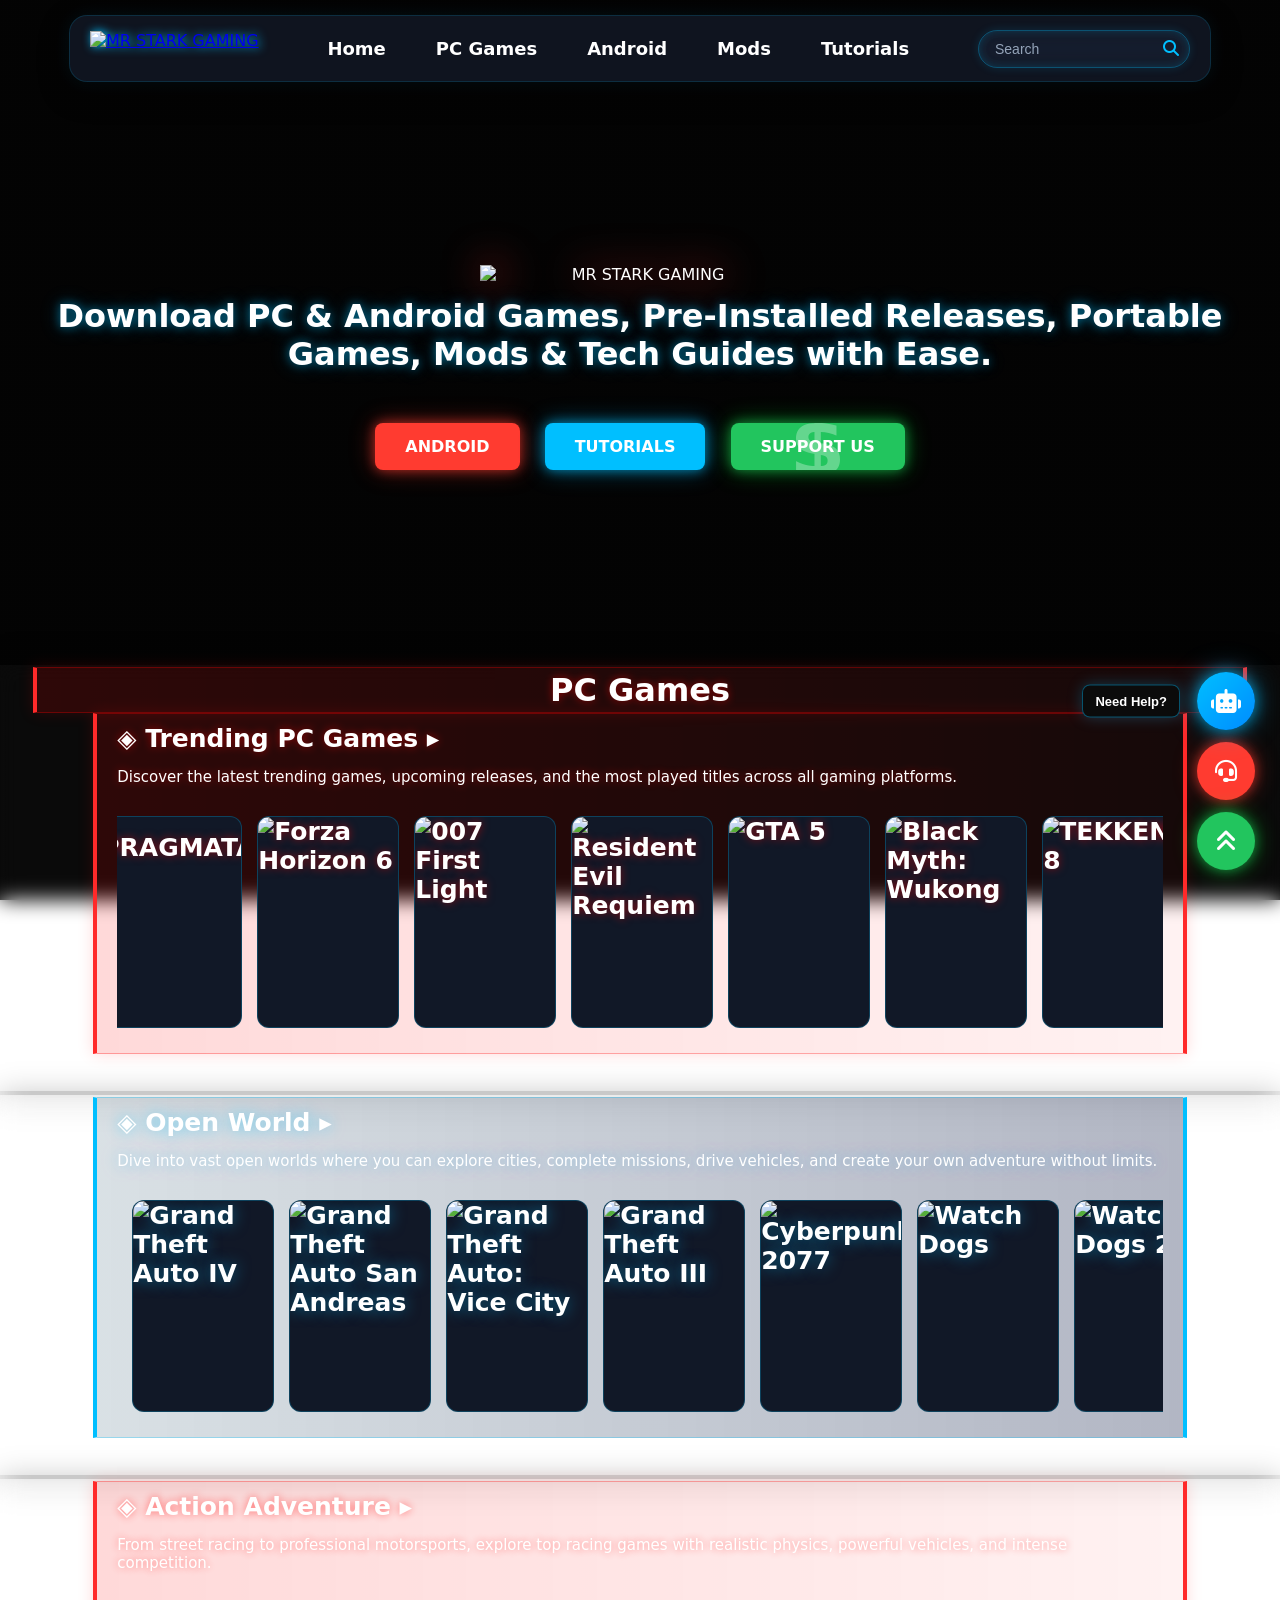
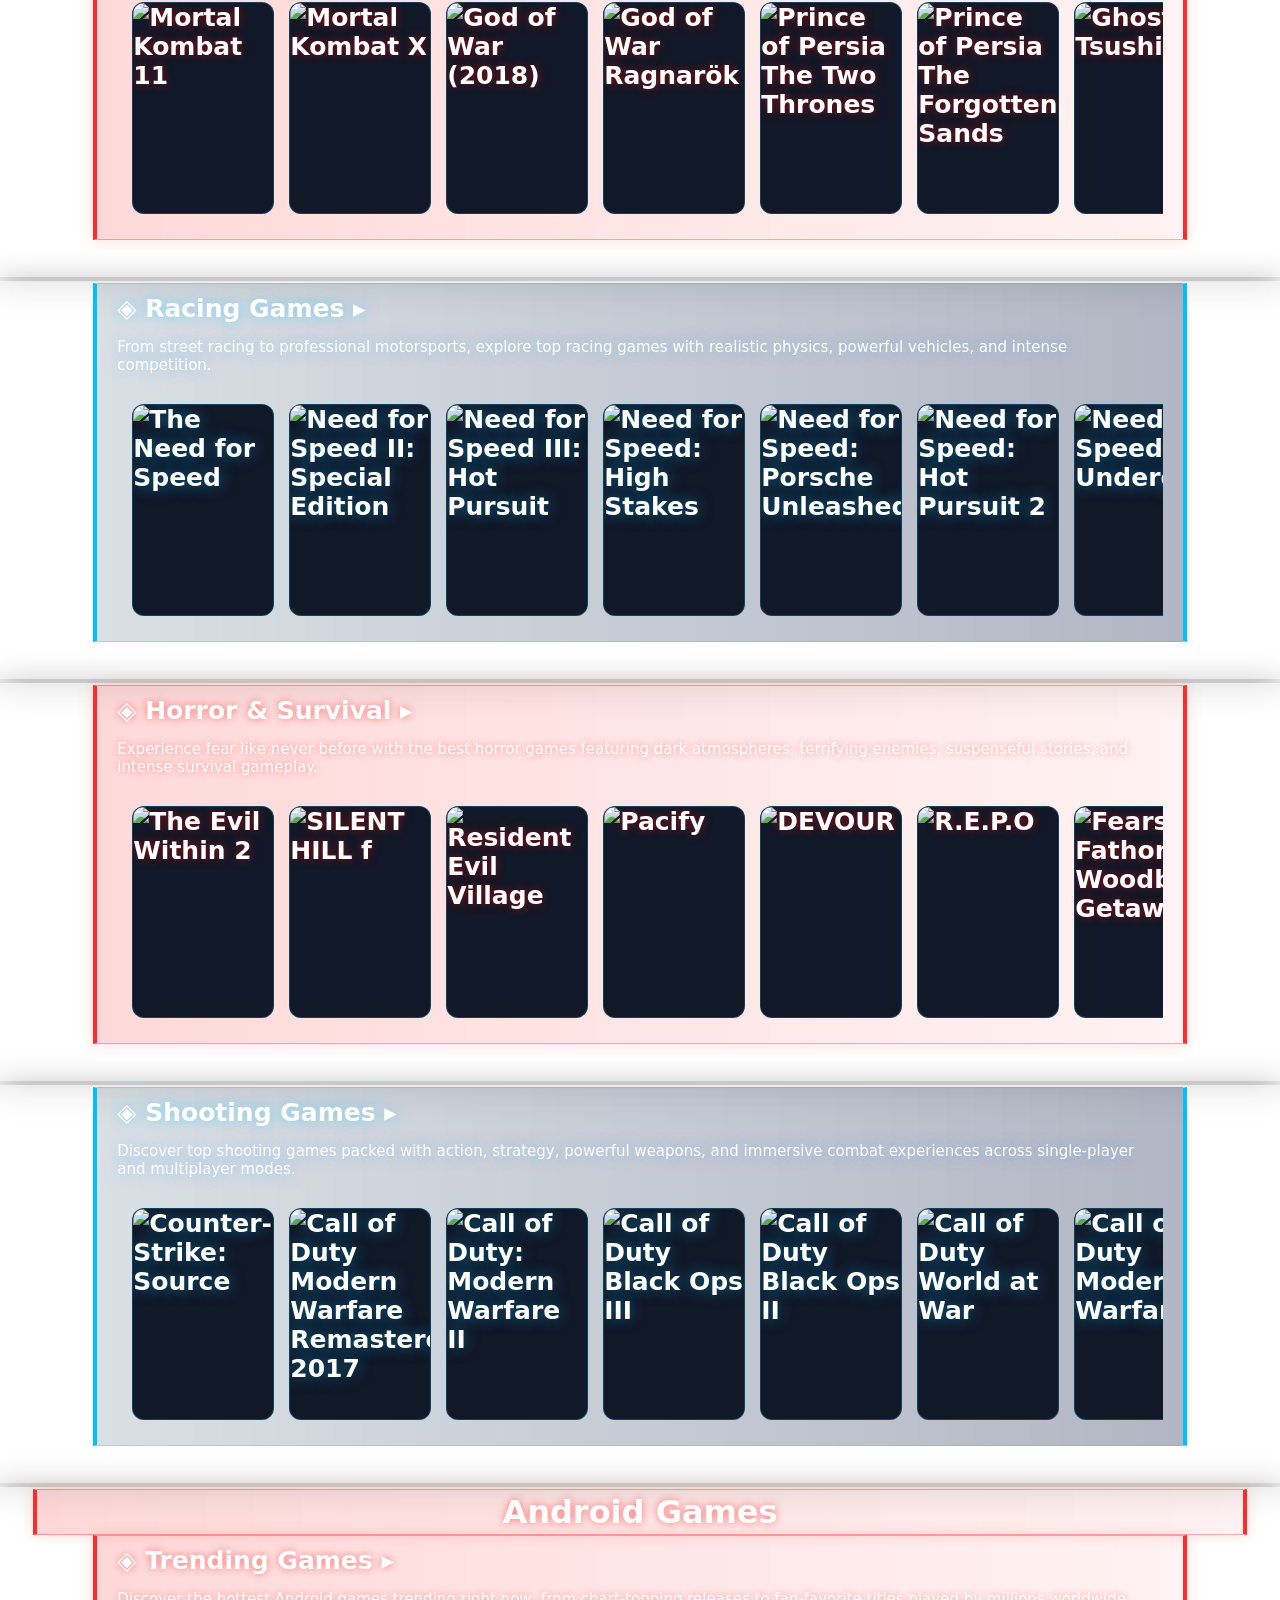
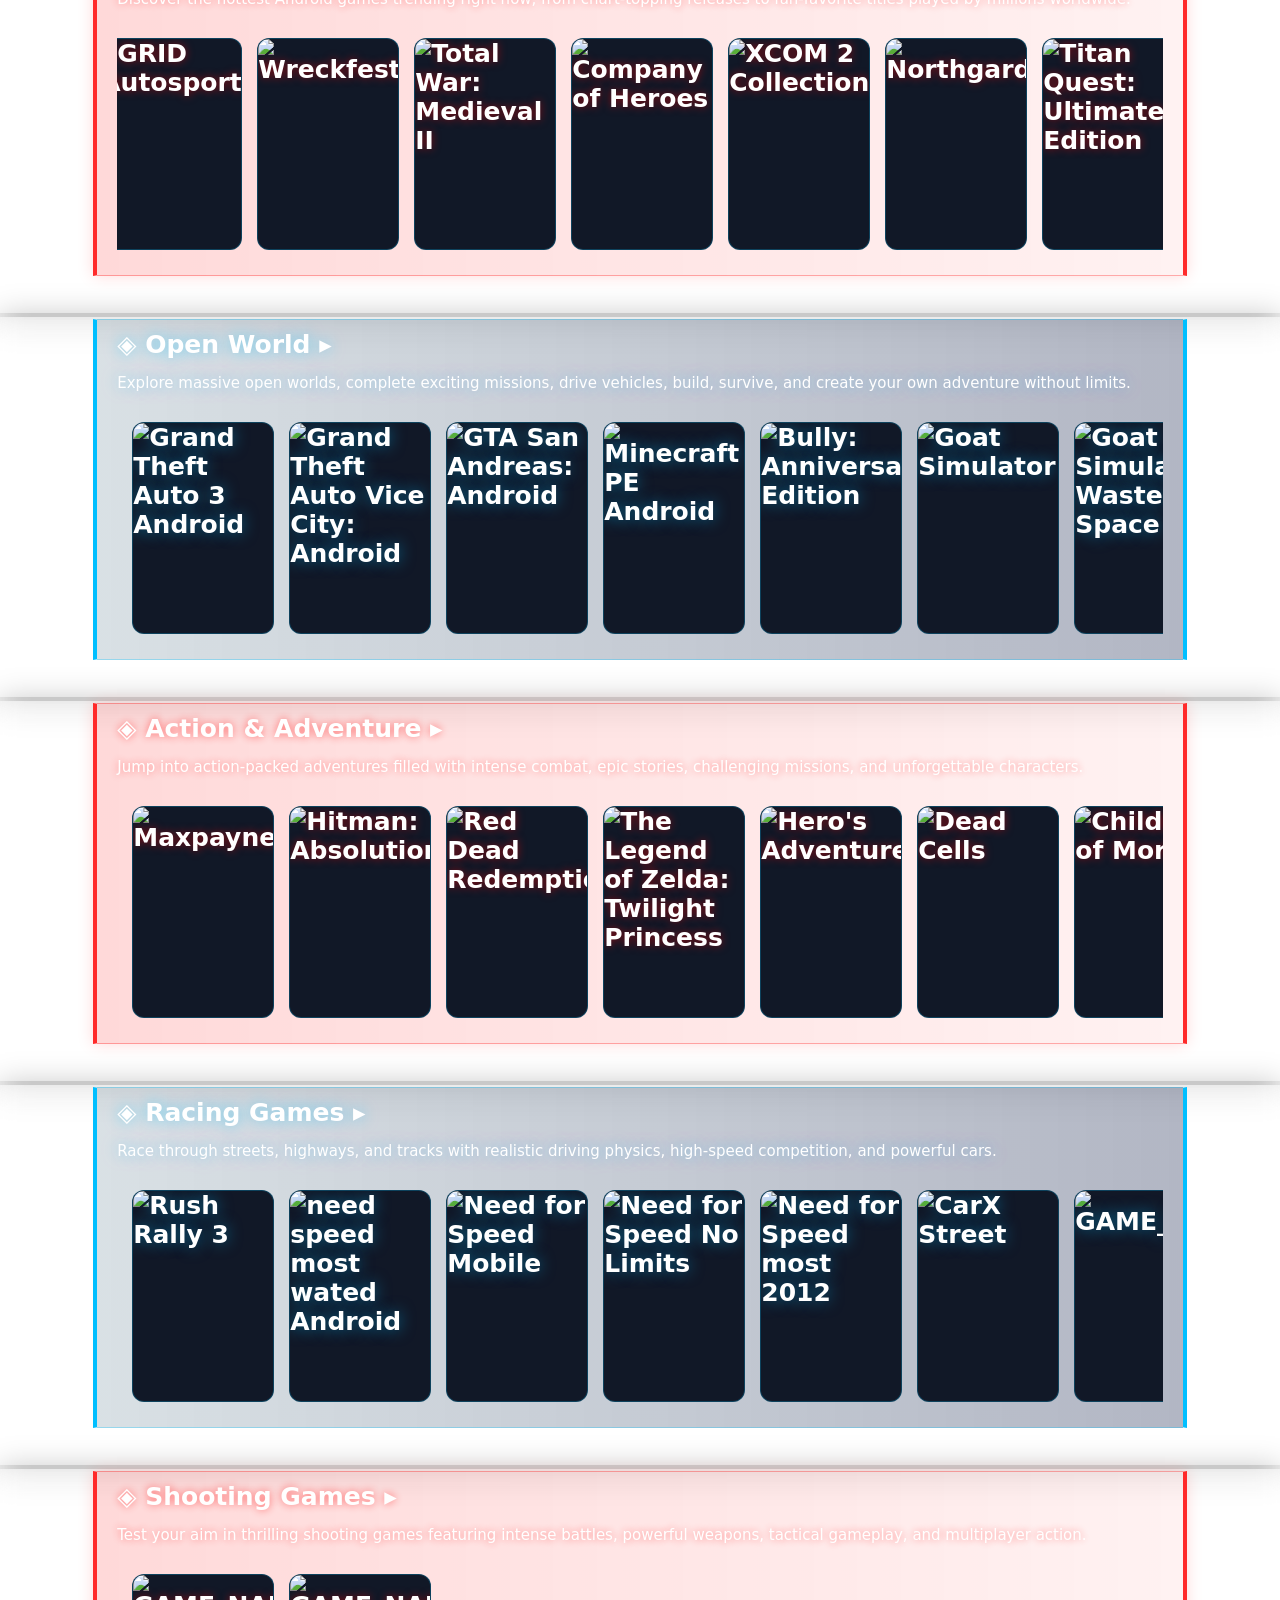
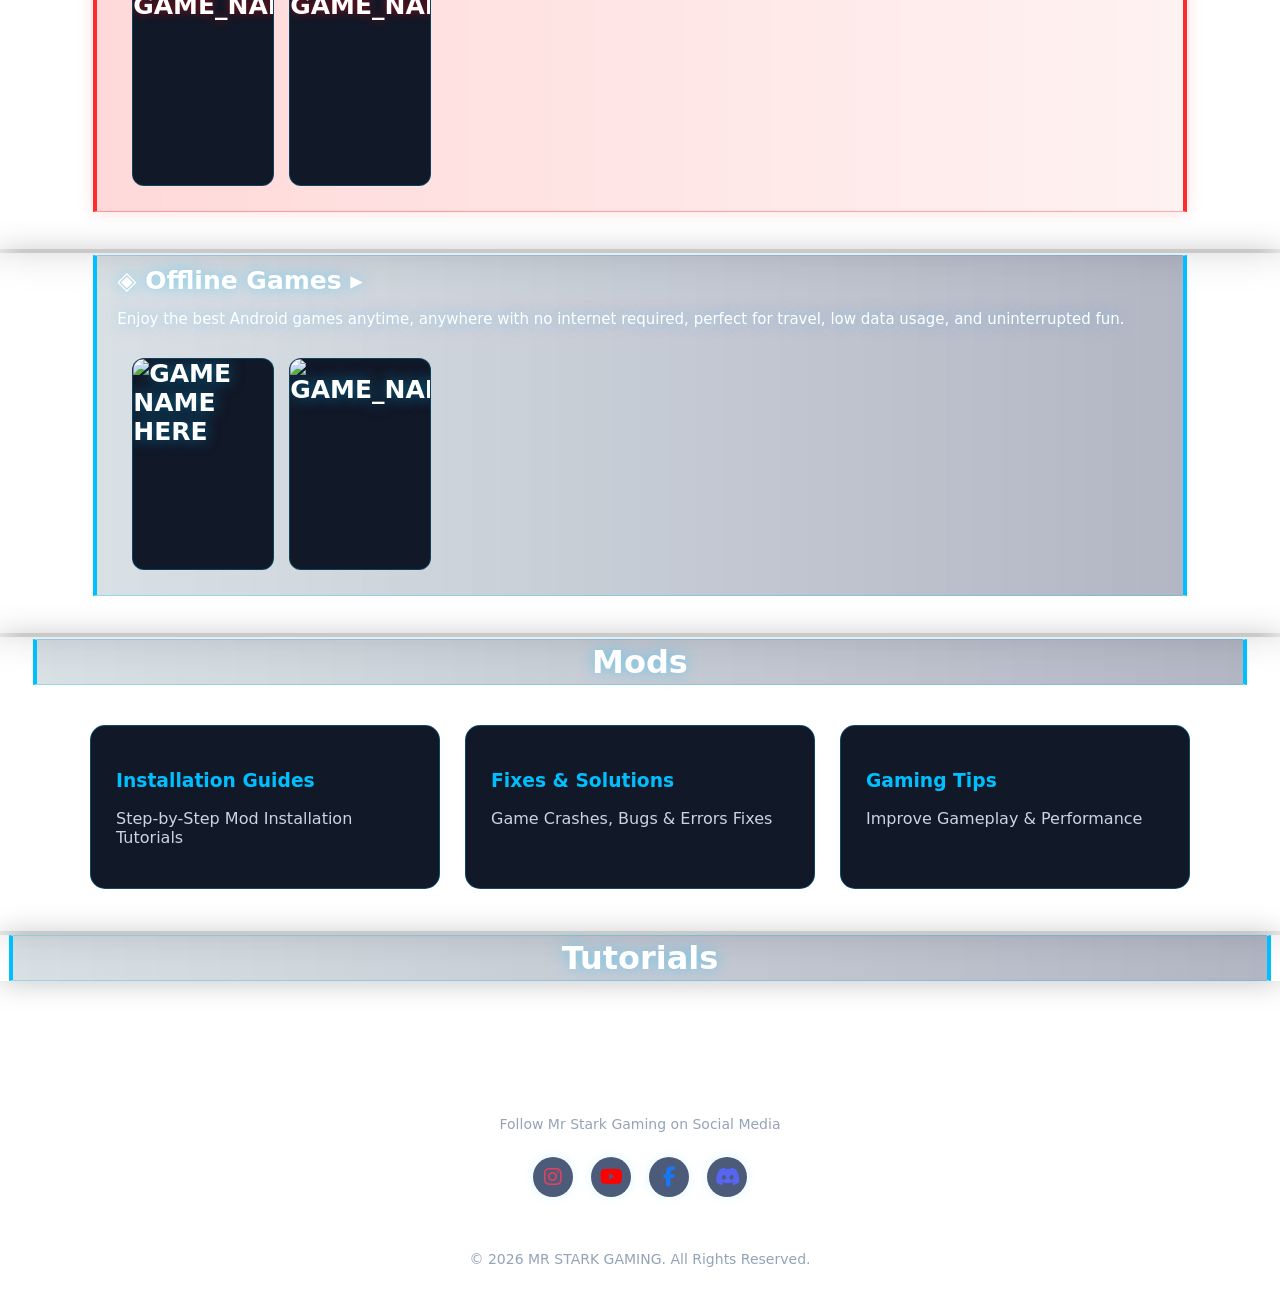
==== commit c5b84aeb: "Quick Changes" ====
--- a/index.html
+++ b/index.html
@@ -2864,15 +2864,15 @@
                     </div>
 
                 </a>
-                <!-- Game Card -->
-
-                <a href="GAME_PAGE_LINK_HERE" class="game-card" target="_blank">
-
-                    <!-- Cover Image -->
-                    <img src="COVER_IMAGE_LINK_HERE" alt="GAME_NAME_HERE">
-
-                    <div class="game-overlay">
-                        <h3>GAME_NAME_HERE</h3>
+                <!-- CarX Street -->
+
+                <a href="https://carx-street.latestmodapks.com/download/" class="game-card" target="_blank">
+
+                    <!-- Cover Image -->
+                    <img src="https://image.api.playstation.com/vulcan/ap/rnd/202504/1114/54e3a890e4536ba4320fd90121ebaf783dc6cefecca1f772.png" alt="CarX Street">
+
+                    <div class="game-overlay">
+                        <h3>CarX Street</h3>
                     </div>
 
                 </a>
--- a/style.css
+++ b/style.css
@@ -1096,37 +1096,55 @@
   font-size:24px;
   line-height:1;
   }
+ 
 
   /* =========================
 JARVIS AI CHAT
 ========================= */
 
+#jarvis-messages{
+  flex:1;
+  overflow-y:auto;
+  padding:15px;
+
+  scrollbar-width:none;
+}
+
+#jarvis-messages::-webkit-scrollbar{
+  display:none;
+}
+
 #jarvis-chat{
   position:fixed;
-  
+
   right:25px;
   bottom:240px;
-  
+
   width:340px;
   height:480px;
-  
+
   display:none;
   flex-direction:column;
-  
+
+  resize:both;
+  min-width:300px;
+  min-height:350px;
+
   background:#0b1118;
-  
+
   border:1px solid rgba(0,191,255,.3);
   border-radius:18px;
-  
+
   overflow:hidden;
-  
+
   z-index:999999;
-  
-  box-shadow:
-  0 0 30px rgba(0,191,255,.25);
-  }
+
+  box-shadow:0 0 30px rgba(0,191,255,.25);
+}
   
   .jarvis-header{
+    cursor:move;
+  user-select:none;
   display:flex;
   justify-content:space-between;
   align-items:center;
@@ -1255,7 +1273,7 @@
   object-fit:contain;
   border-radius:50%;
 }
-  
+
   
 /* =========================
    Android
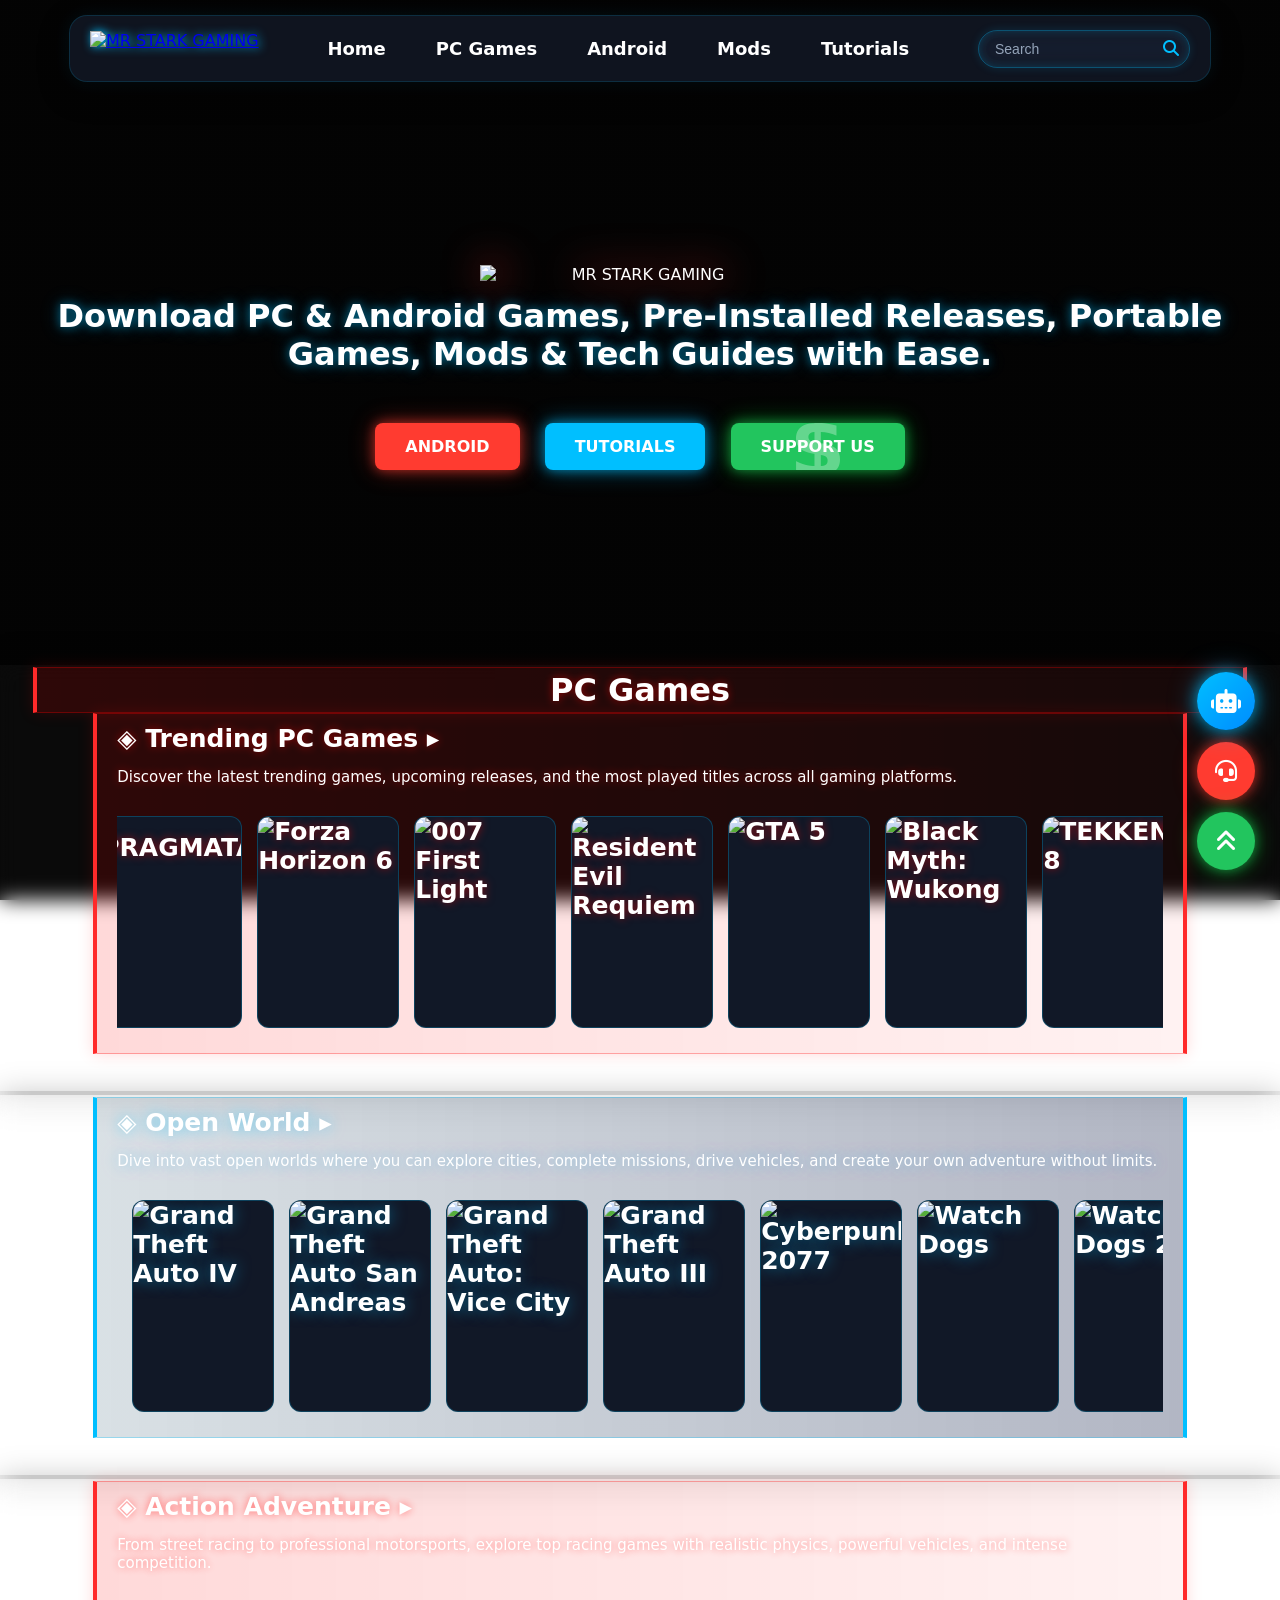
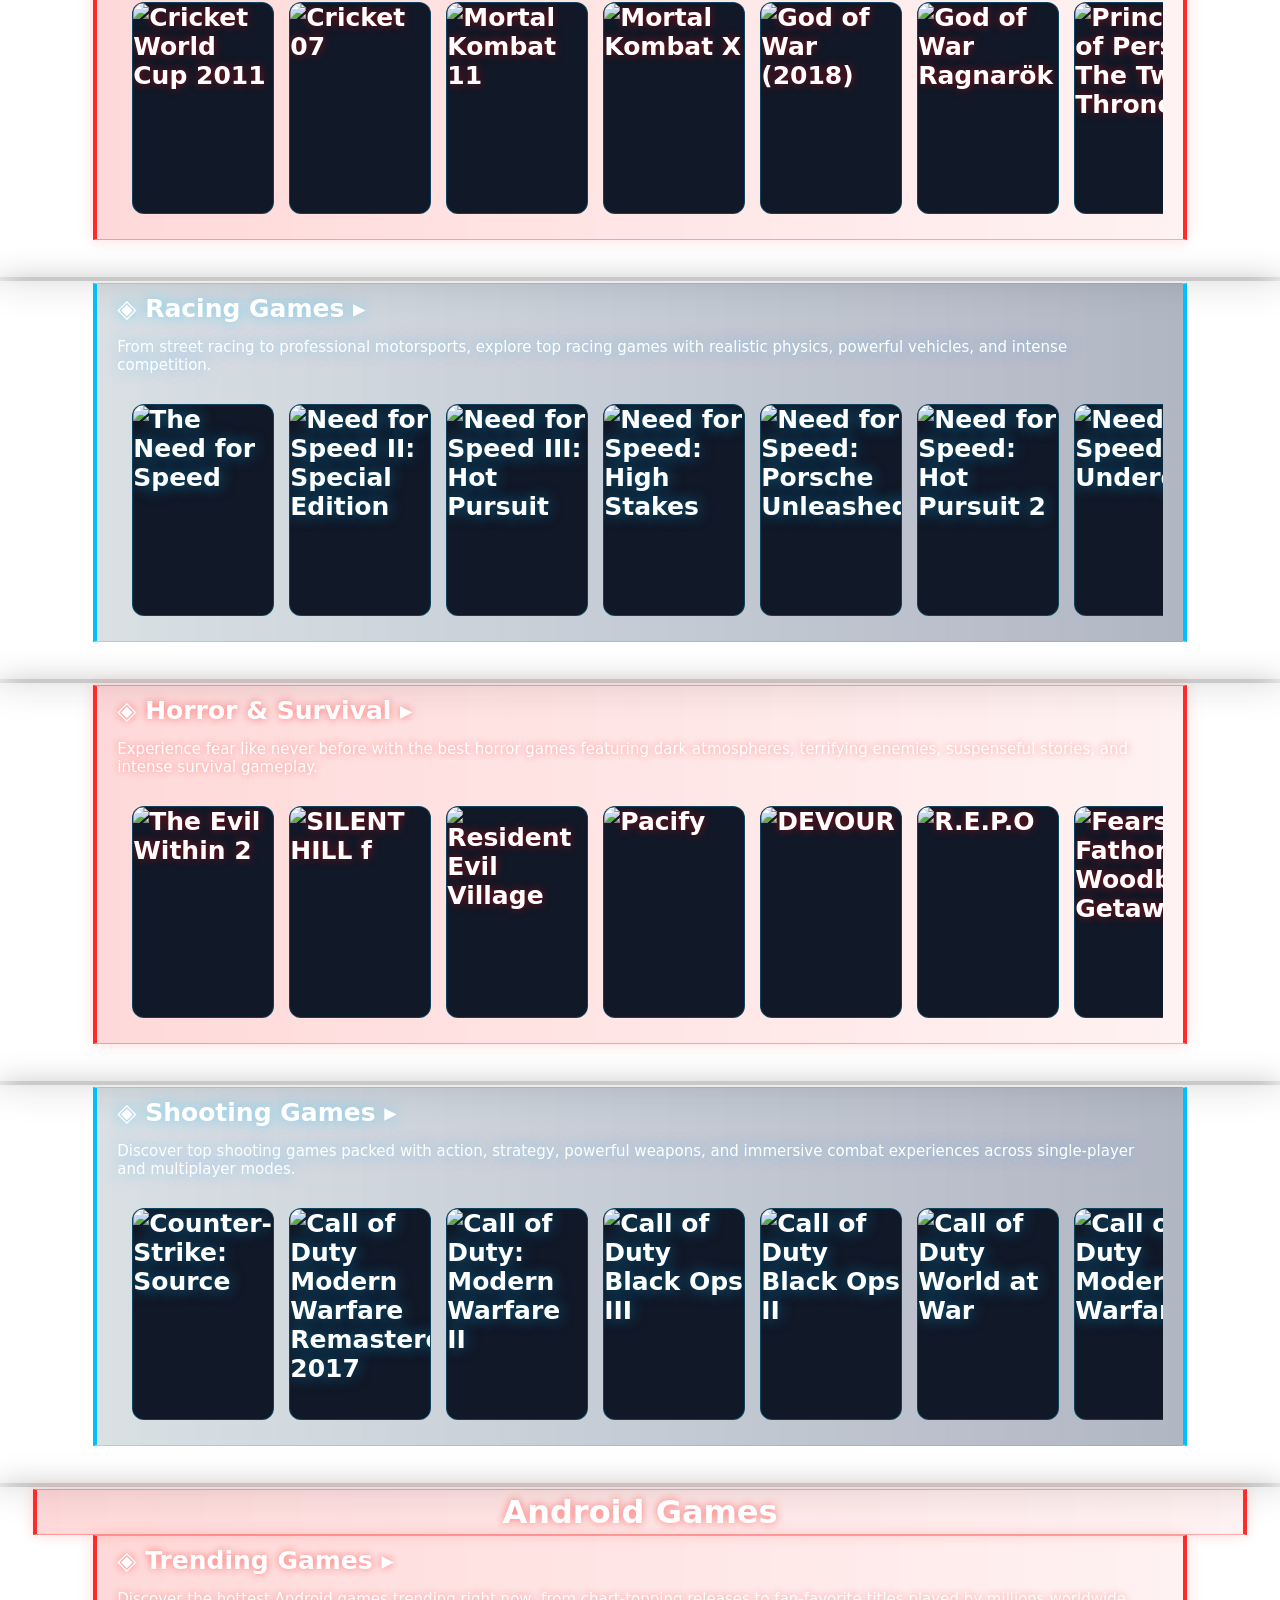
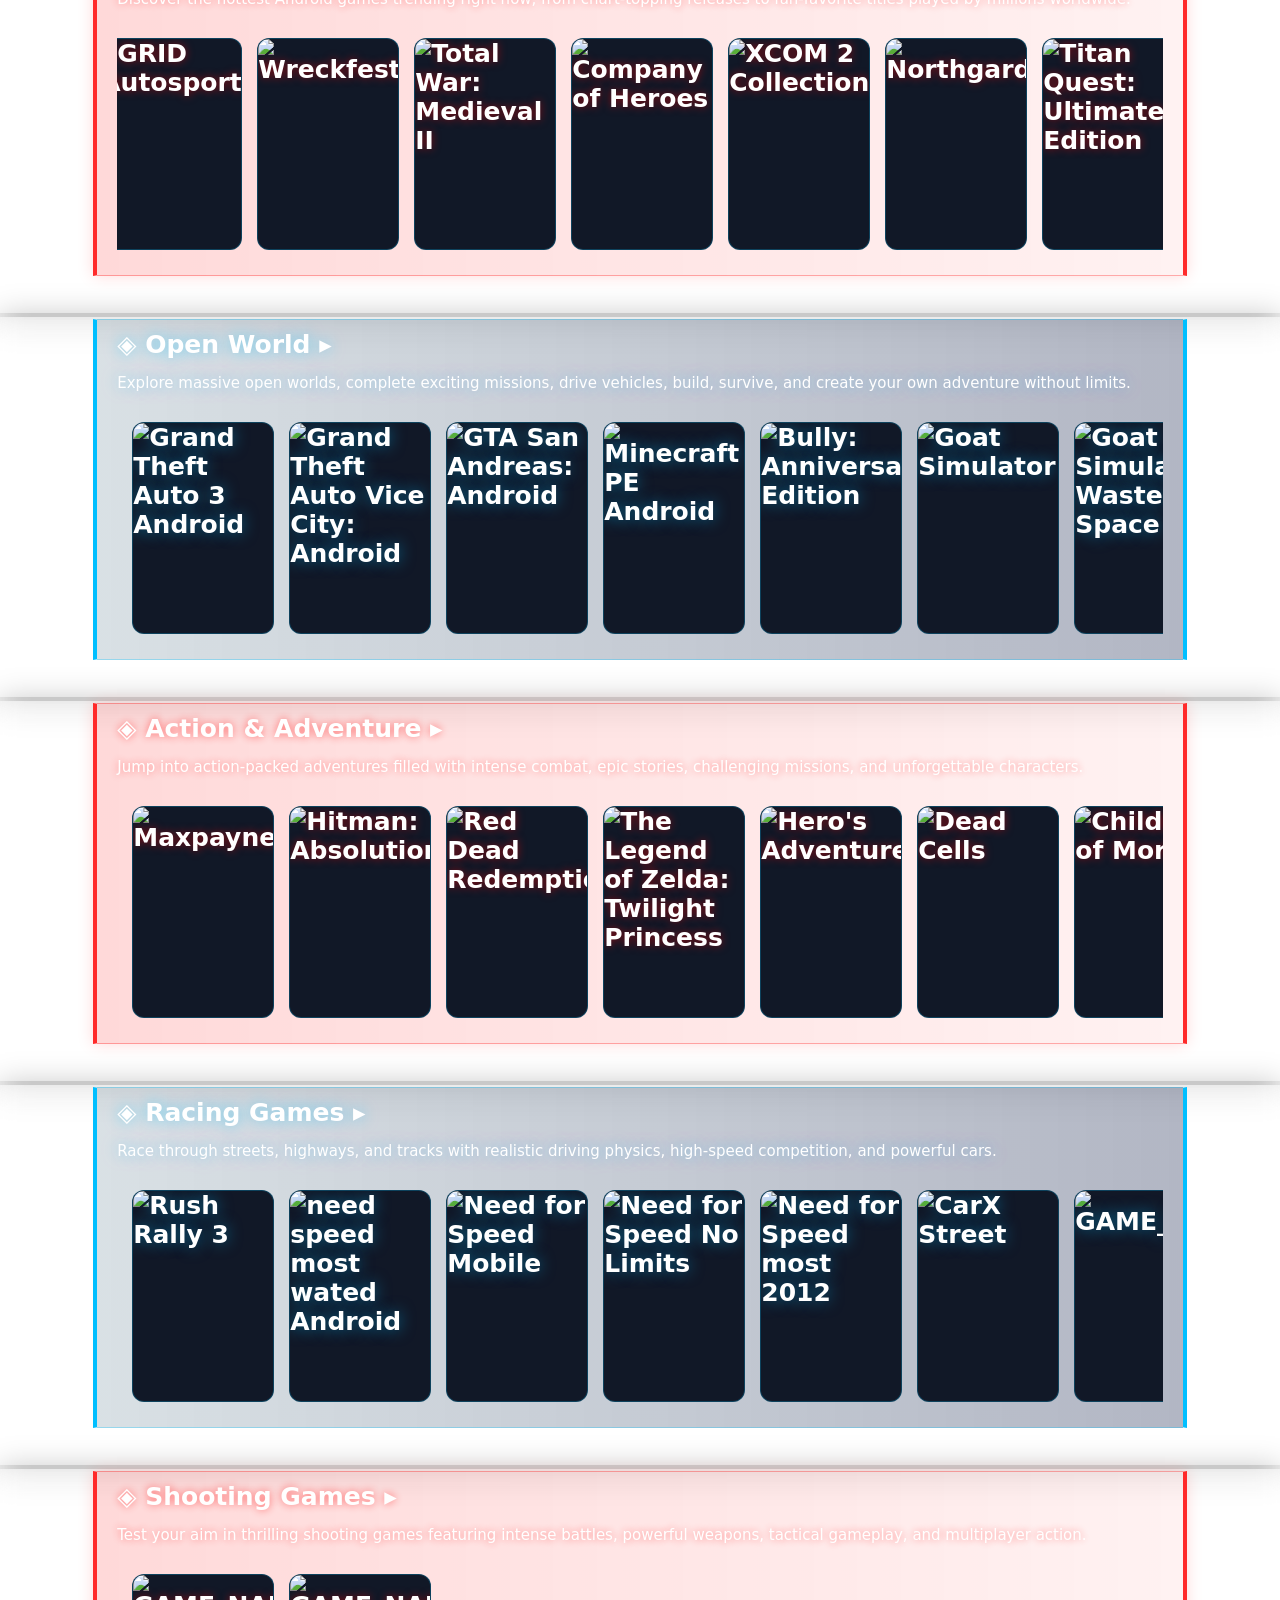
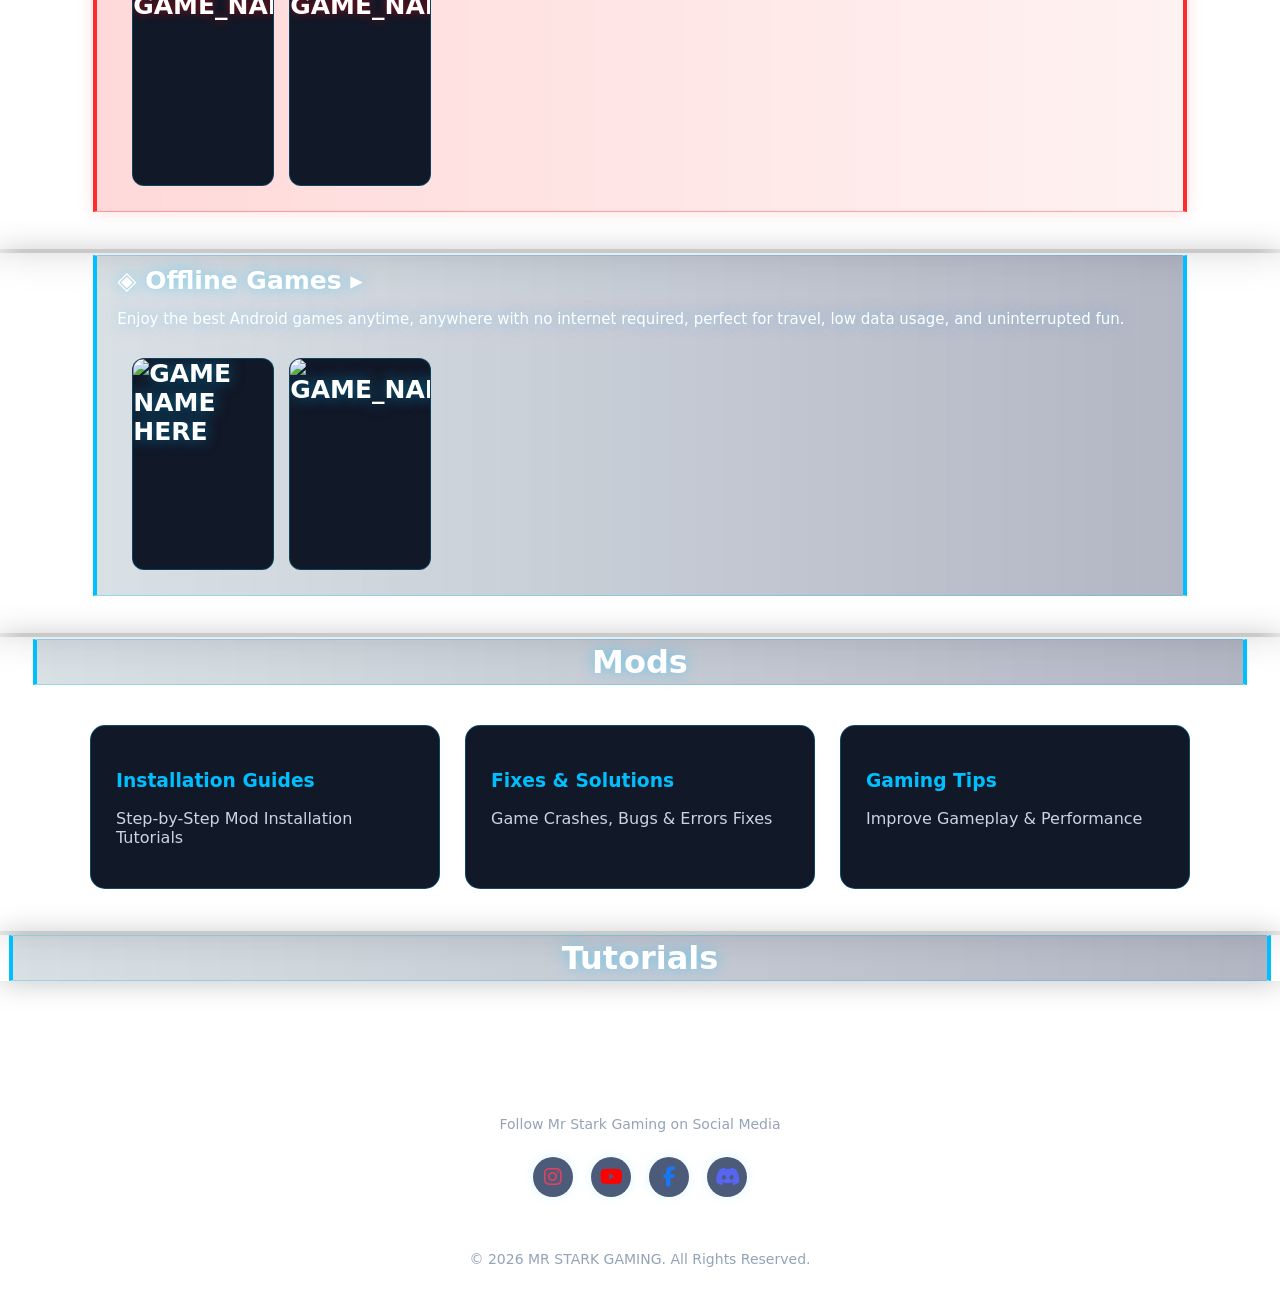
==== commit a24d6575: "Add Games" ====
--- a/index.html
+++ b/index.html
@@ -818,6 +818,32 @@
             </p>
             <div class="games-grid">
 
+
+                <!-- Cricket World Cup 2011 -->
+
+                <a href="https://thefileslocker.net/1aqjz70pc8el.html" class="game-card" target="_blank">
+
+                    <!-- Cover Image -->
+                    <img src="https://m.media-amazon.com/images/I/51vOUhBr2QL._AC_SL3840_.jpg" alt="Cricket World Cup 2011">
+
+                    <div class="game-overlay">
+                        <h3>Cricket World Cup 2011</h3>
+                    </div>
+
+                </a>
+
+                <!-- Cricket 07 -->
+
+                <a href="https://oldgamesdownload.com/cricket-07-bdt/" class="game-card" target="_blank">
+
+                    <!-- Cover Image -->
+                    <img src="https://upload.wikimedia.org/wikipedia/en/9/94/Cricket07.png" alt="Cricket 07">
+
+                    <div class="game-overlay">
+                        <h3>Cricket 07</h3>
+                    </div>
+
+                </a>
 
                 <!-- Mortal Kombat 11 -->
 
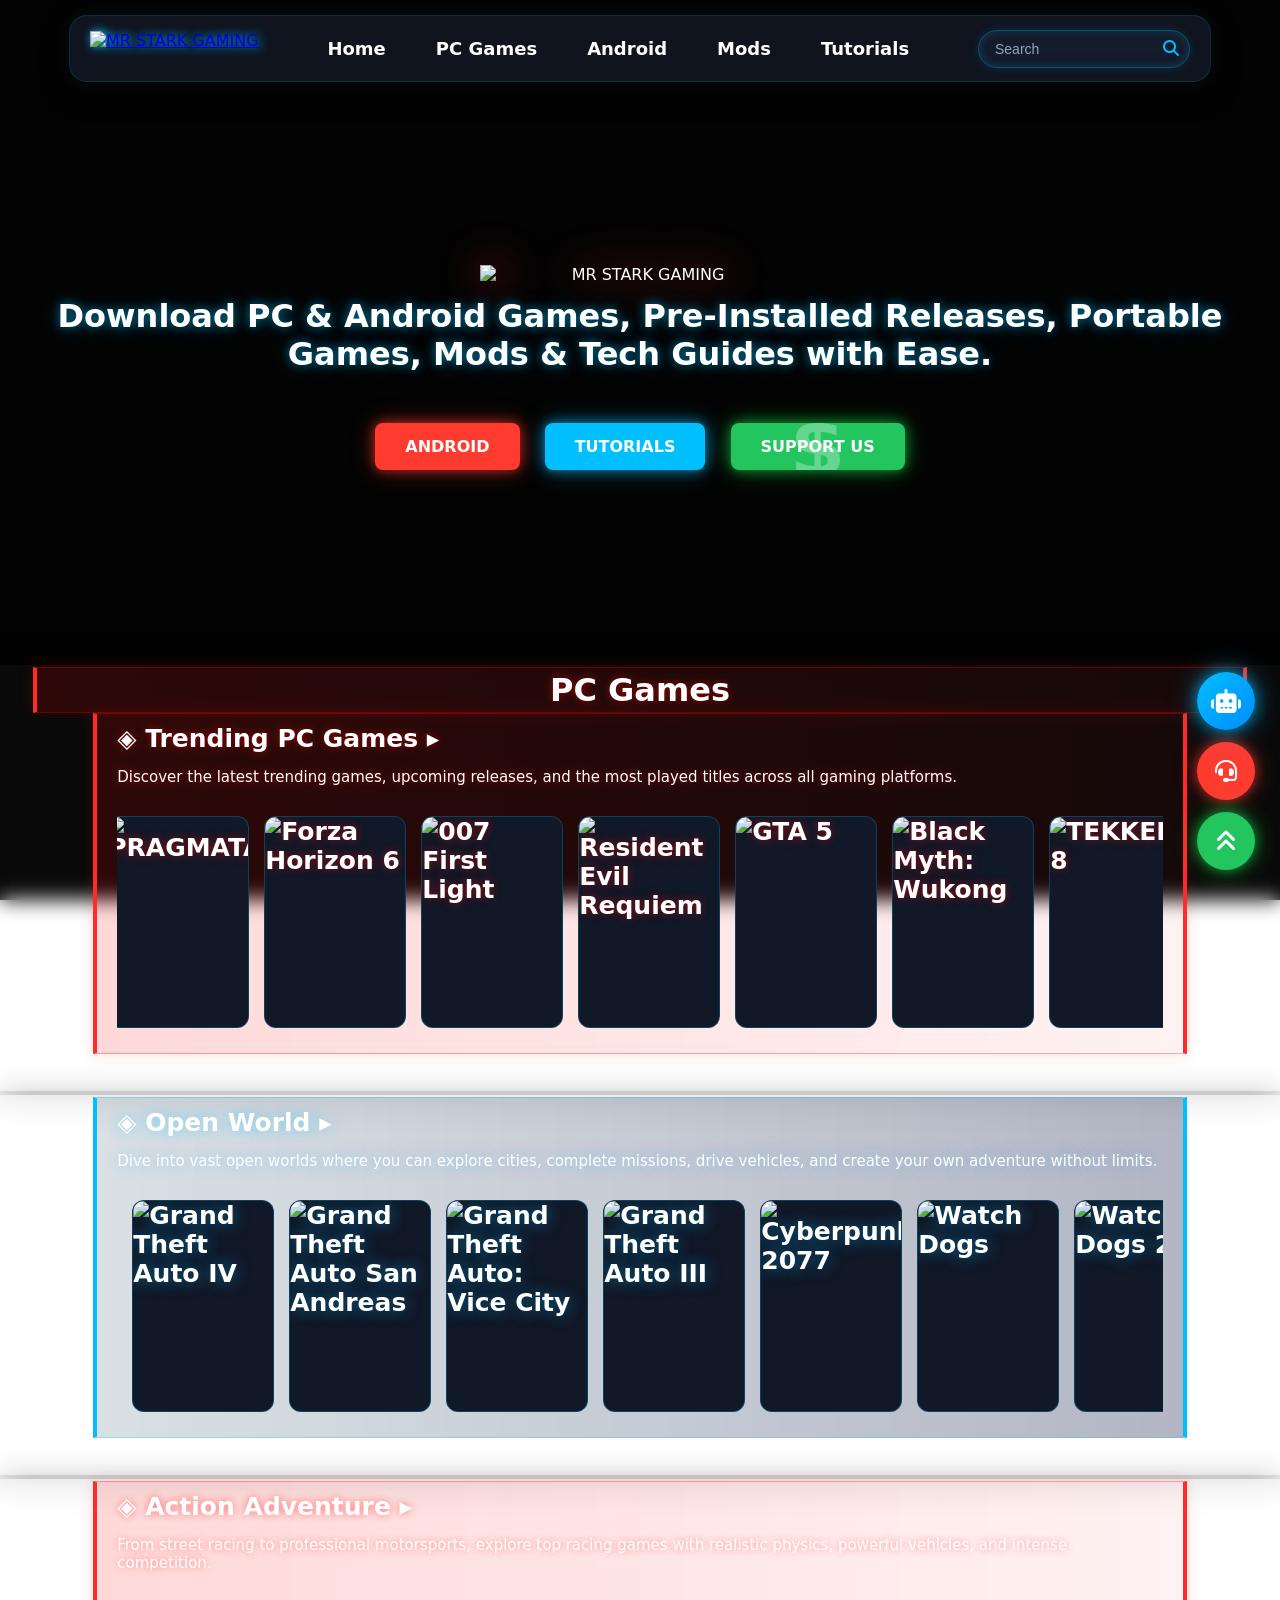
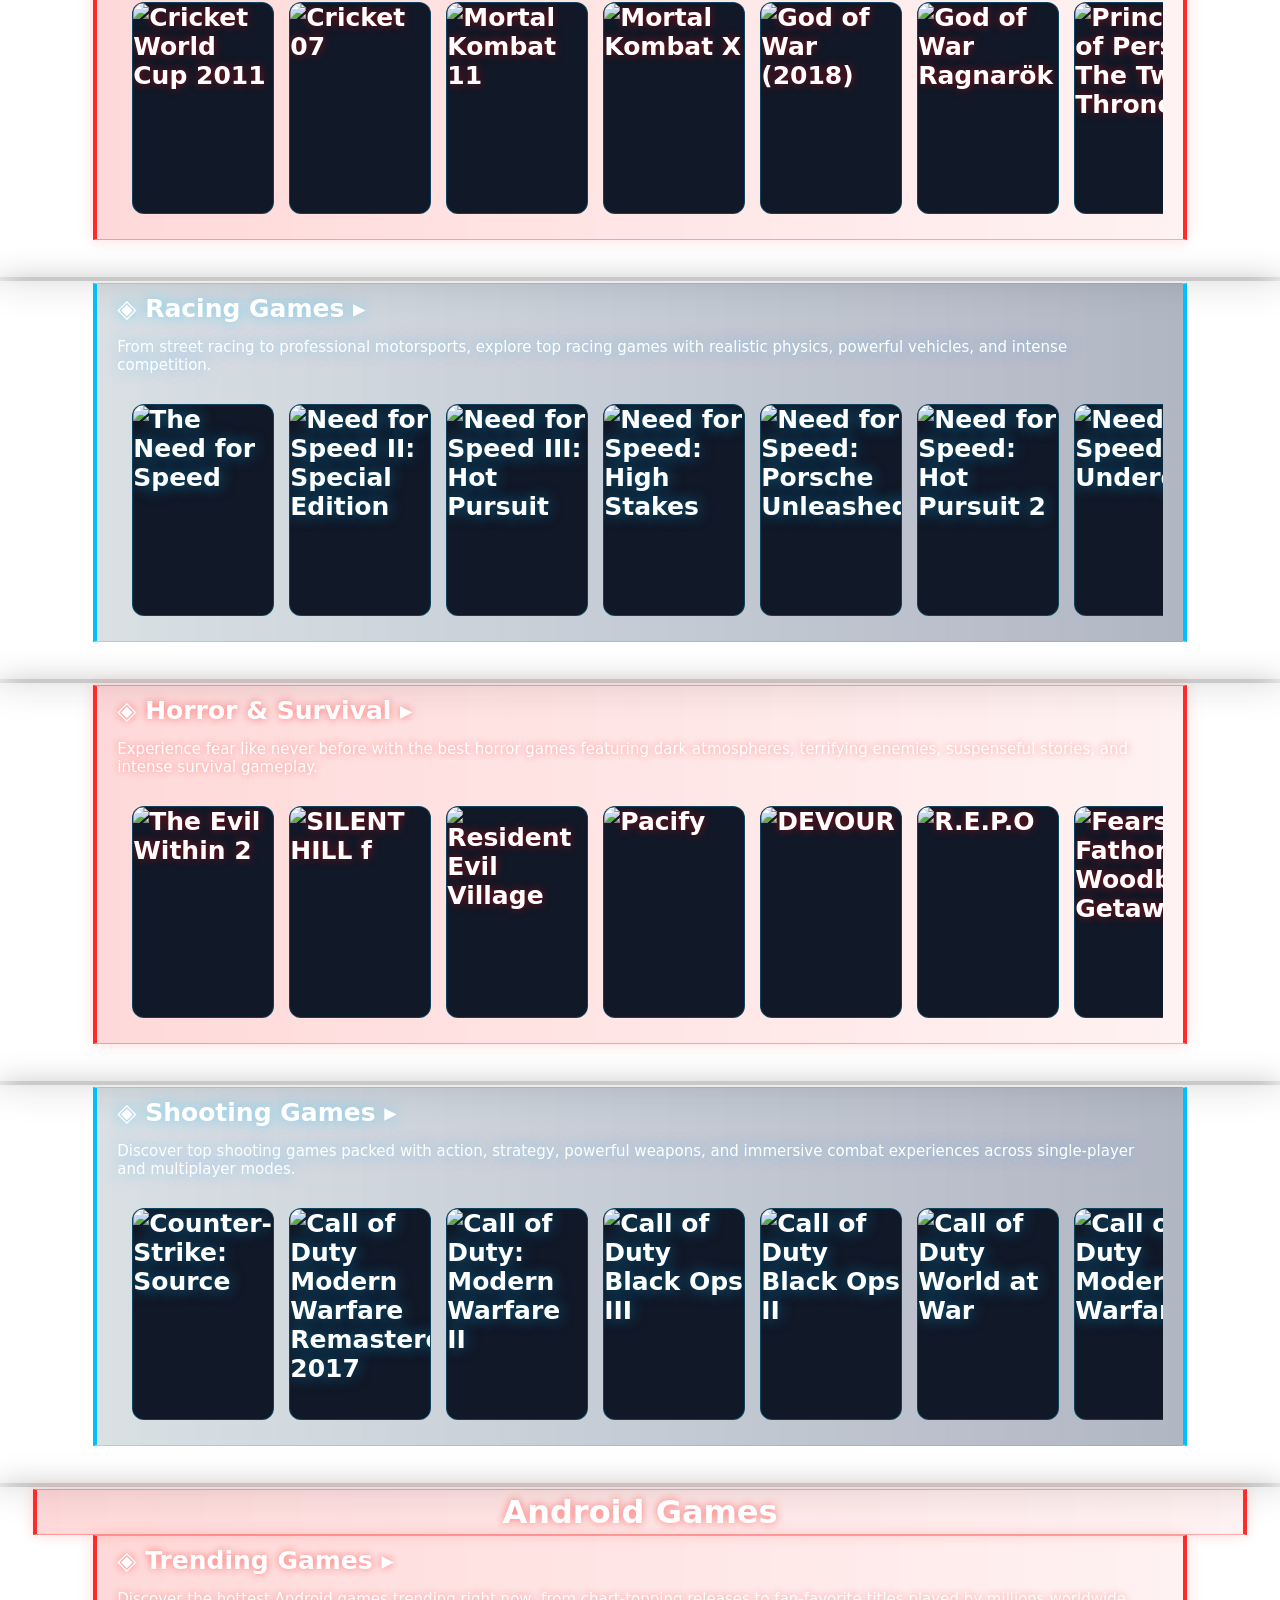
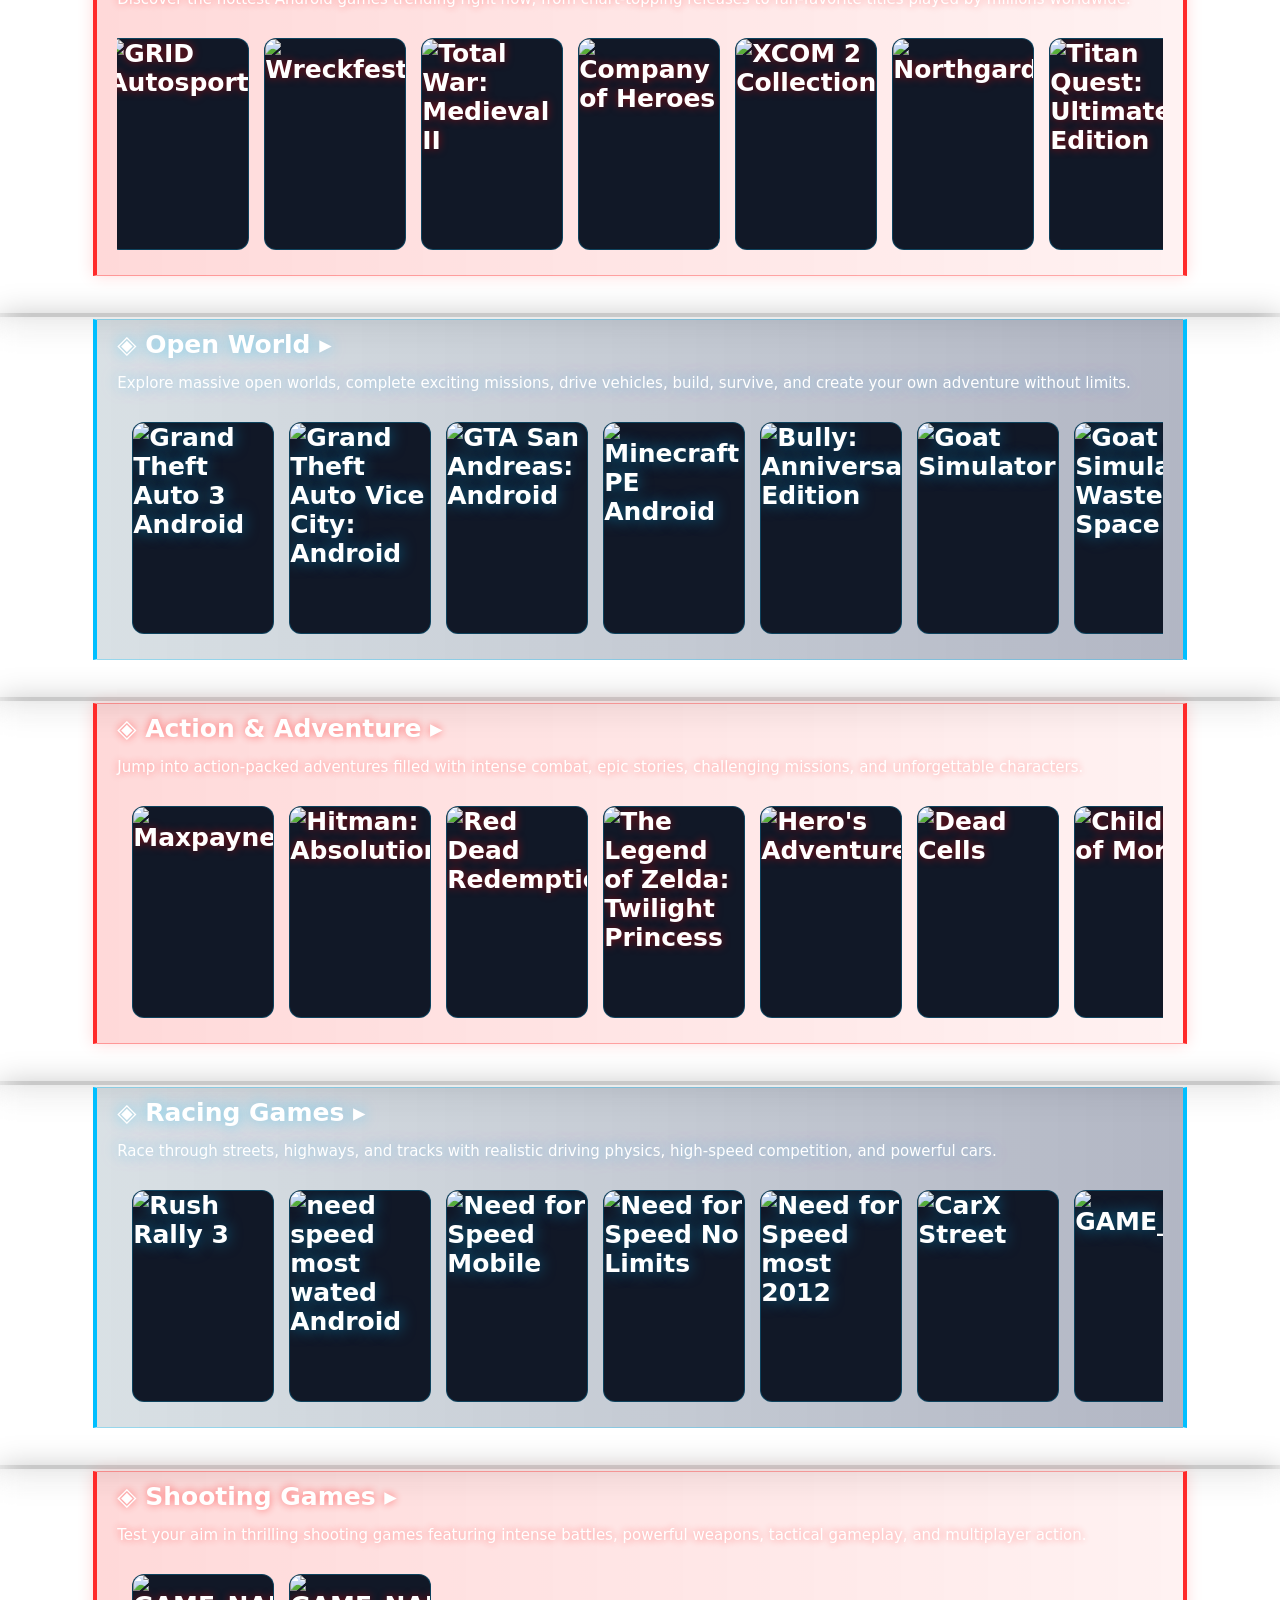
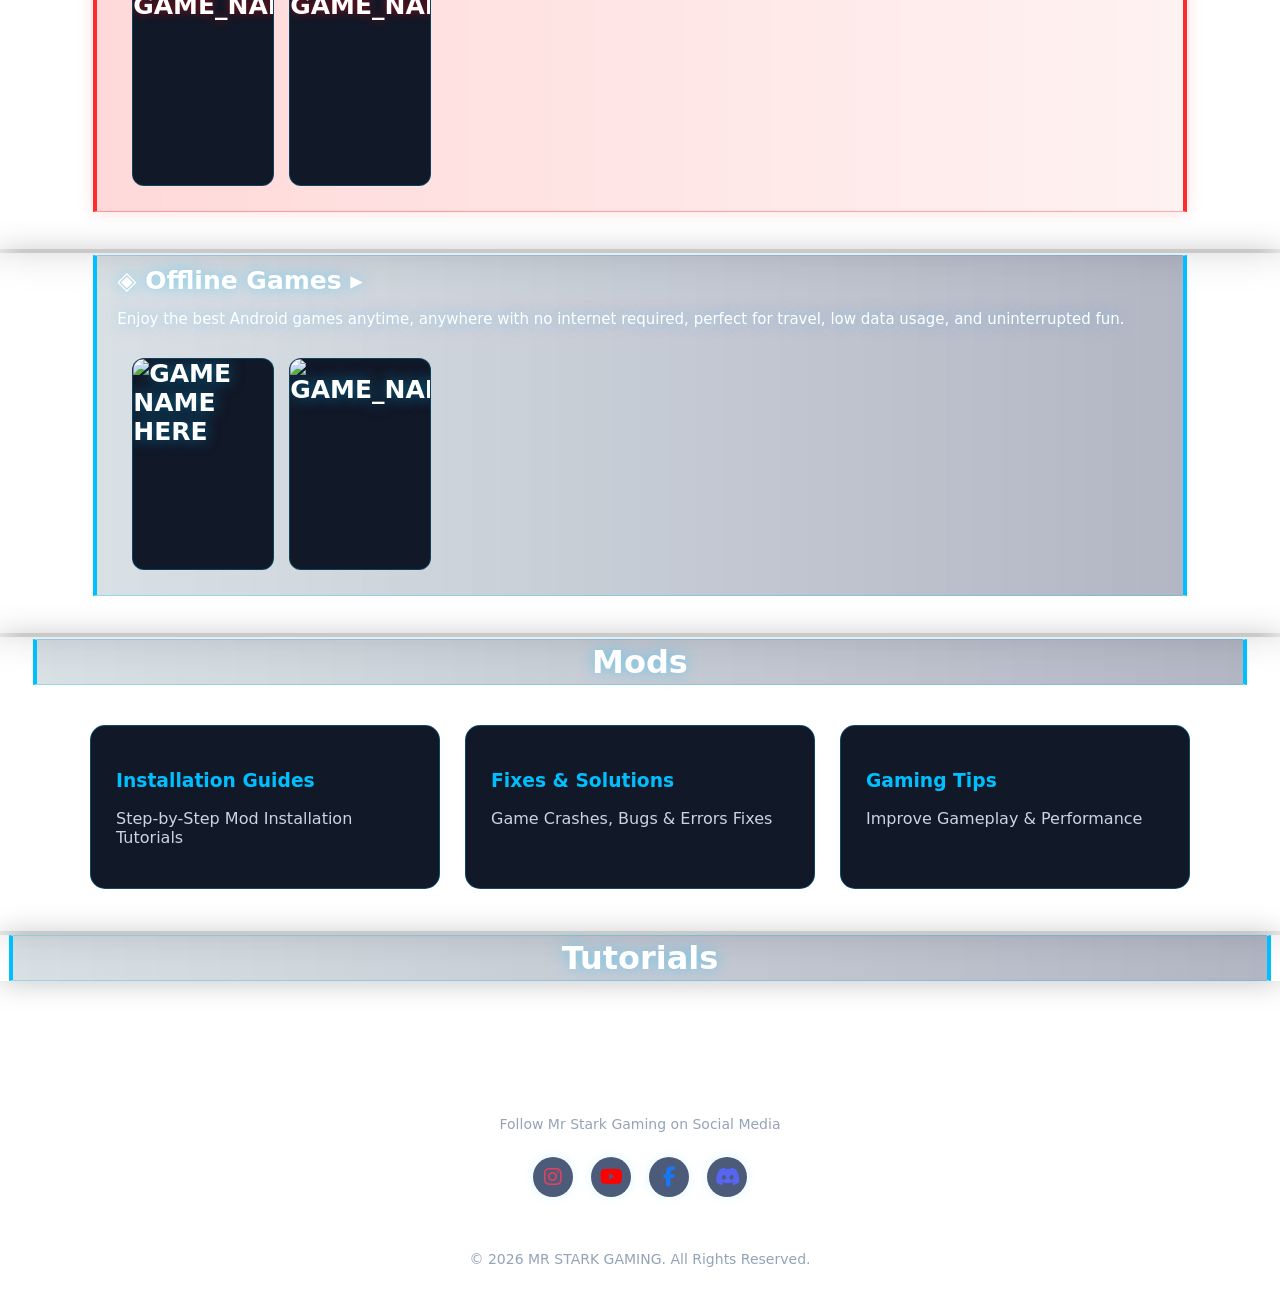
==== commit 65d37678: "Add Games" ====
--- a/index.html
+++ b/index.html
@@ -3188,7 +3188,8 @@
                 "getmodsapk.com",
                 "oldgamesdownload.com",
                 "oceansofgamess.com",
-                "muhammadniaz.net"
+                "muhammadniaz.net",
+                "thefileslocker.net"
             ],
             blacklist: []
         });
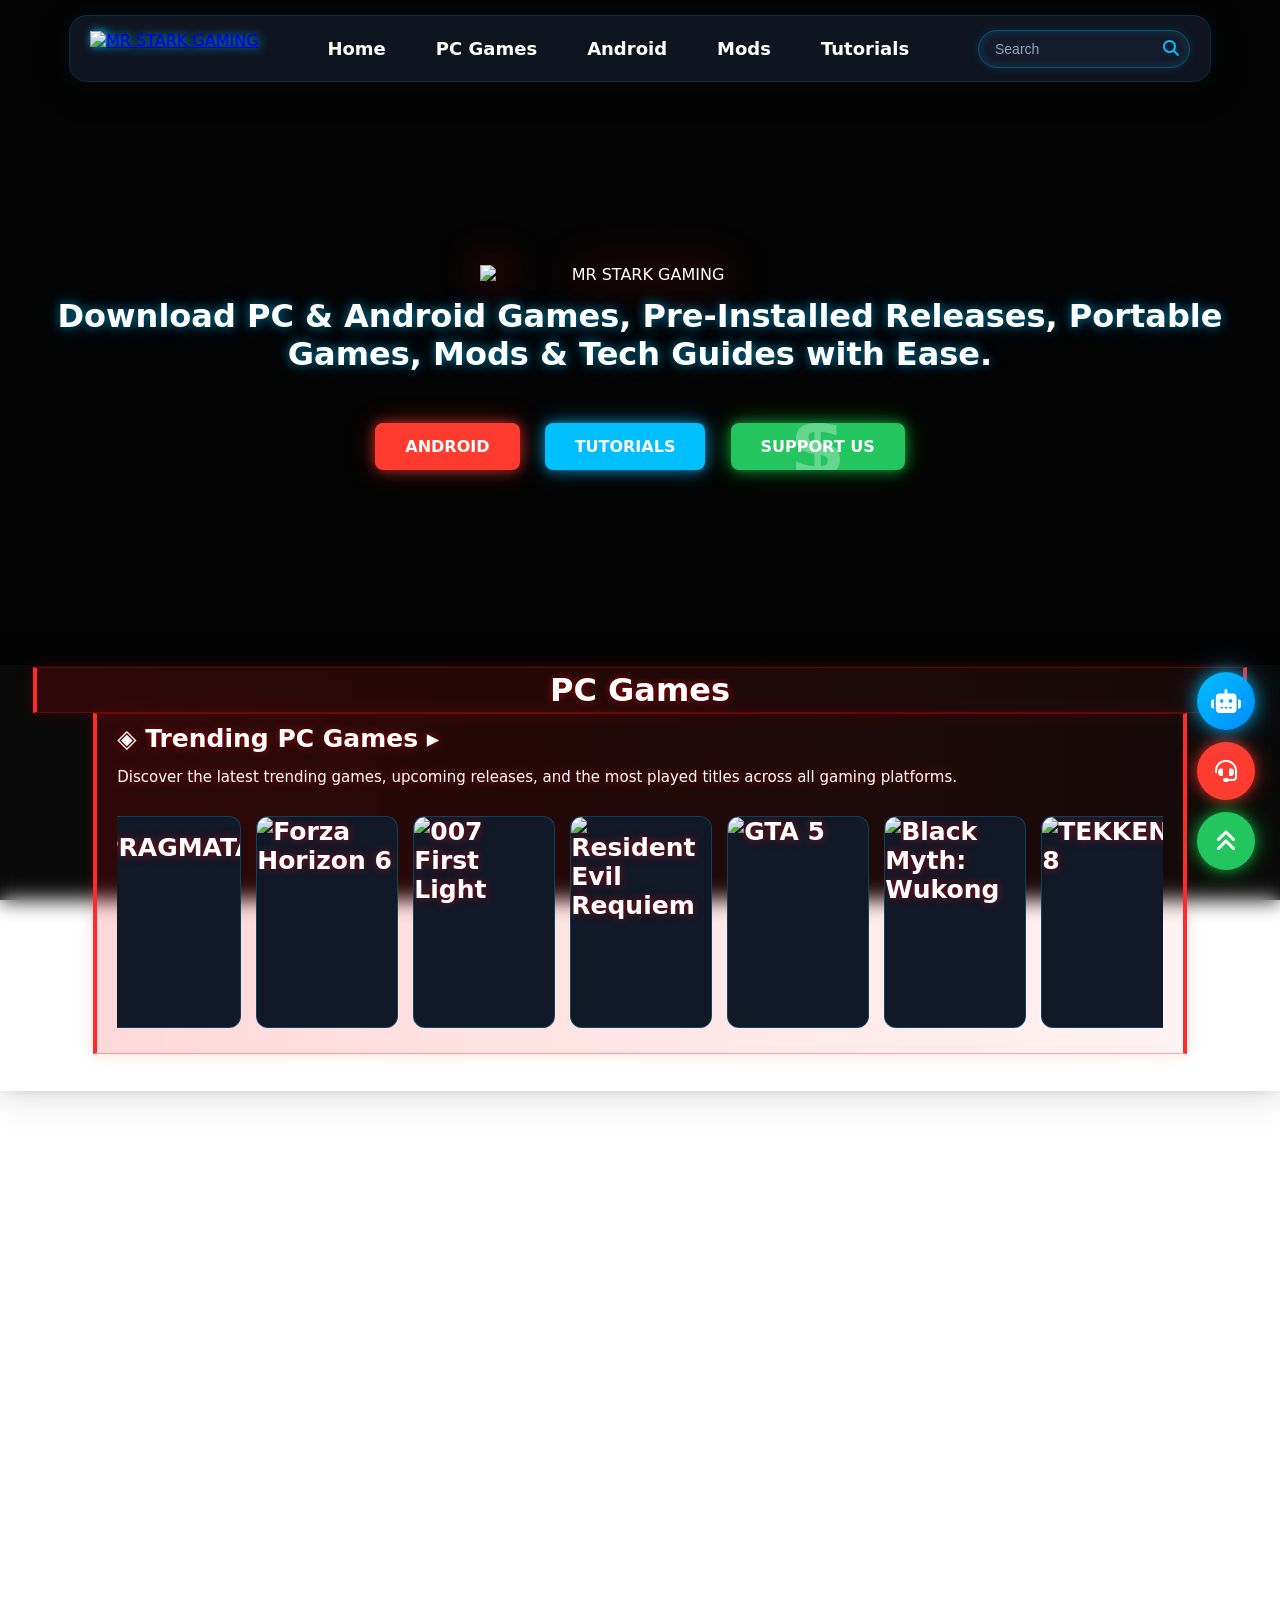
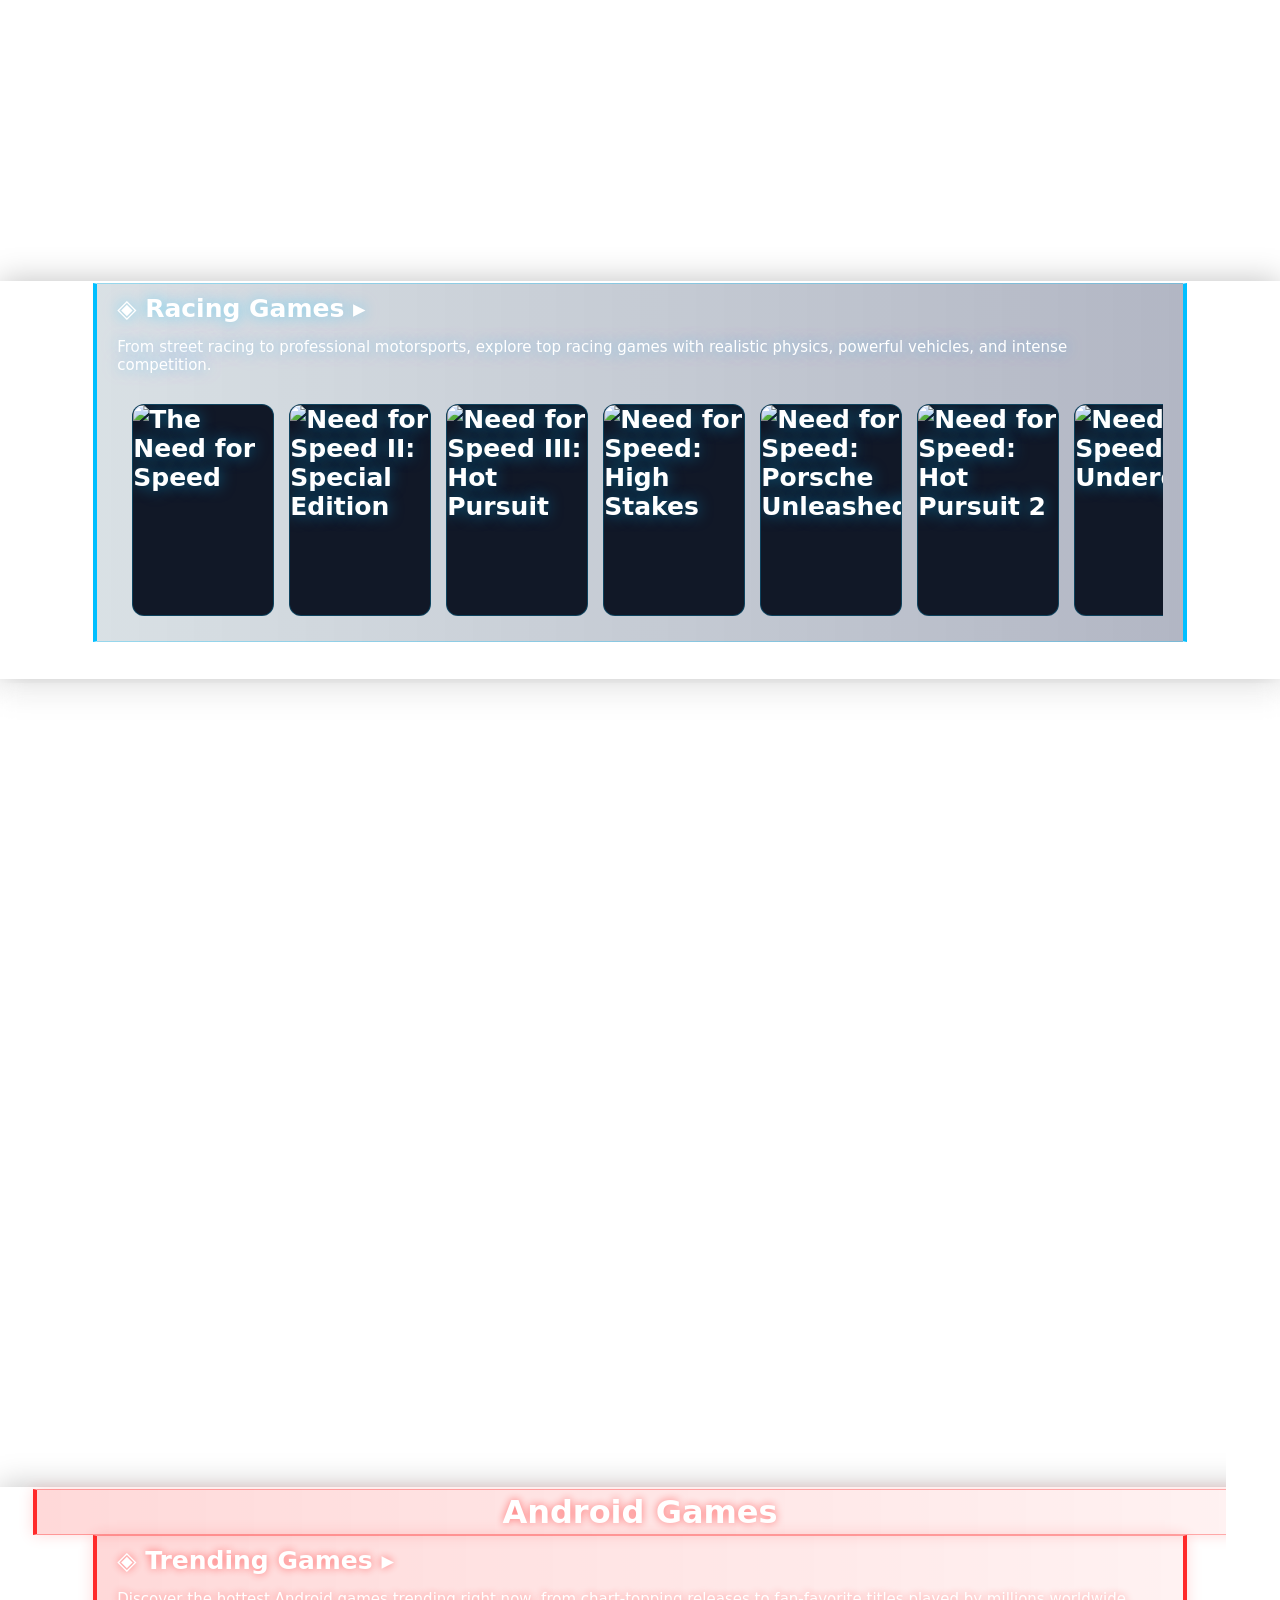
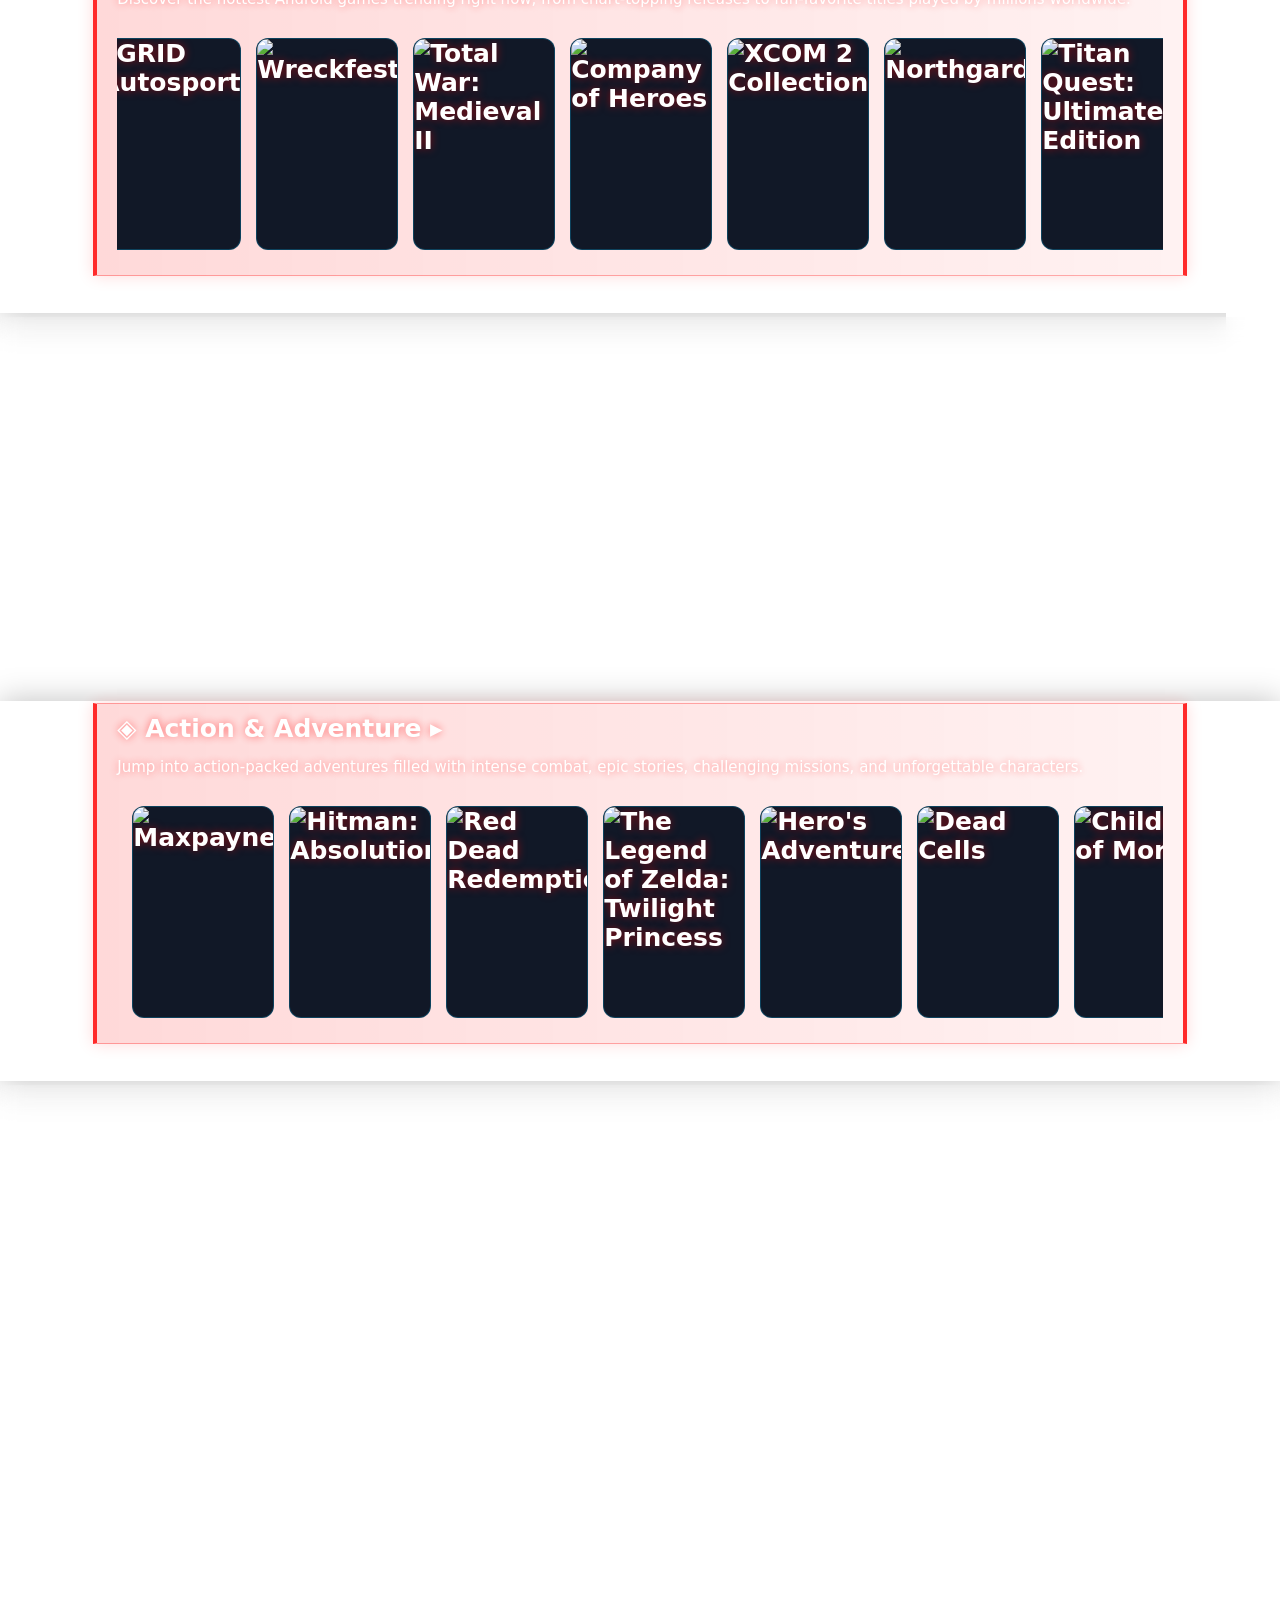
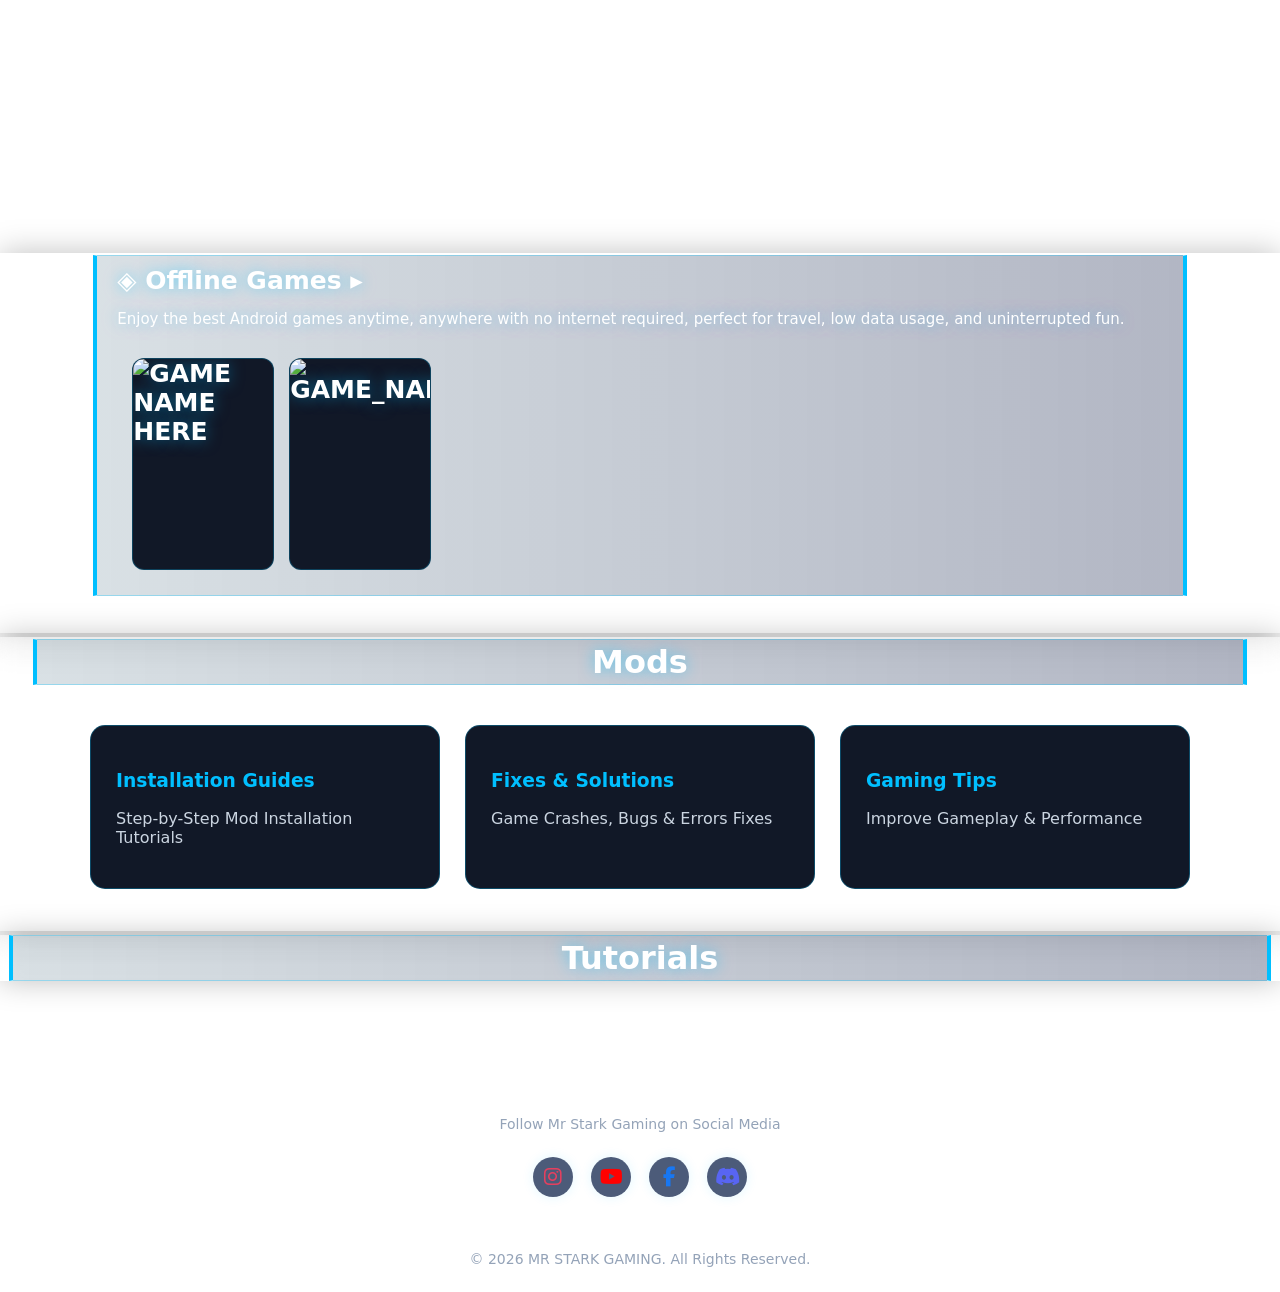
==== commit 6bac9d69: "Updated Features" ====
--- a/index.html
+++ b/index.html
@@ -129,7 +129,7 @@
     <!-- PC Games Section -->
     <!-- ========================================= -->
 
-    <section id="pc-games" class="stark-section">
+    <section id="pc-games" class="stark-section pc-section">
 
         <div class="category-box-text">
             <h2>PC Games</h2>
@@ -154,7 +154,7 @@
 
                     <img src="https://ankergames.net/uploads/poster/05-2026/pragmata-poster_Ynb1ry_1778795641.webp"
                         alt="PRAGMATA">
-
+                        
                     <div class="game-overlay">
                         <h3>PRAGMATA</h3>
                     </div>
@@ -612,7 +612,7 @@
     <!-- ========================================= -->
     <!-- Open WorldGames Section -->
     <!-- ========================================= -->
-    <section id="pc-open-world-games" class="stark-section">
+    <section id="pc-open-world-games" class="stark-section pc-section">
 
         <div class="category-box-2">
 
@@ -632,6 +632,8 @@
                     <!-- Cover Image -->
                     <img src="https://ankergames.net/uploads/poster/11-2024/8Fk3pSaHSG.webp" alt="Grand Theft Auto IV">
 
+                 
+
                     <div class="game-overlay">
                         <h3>Grand Theft Auto IV</h3>
                     </div>
@@ -805,7 +807,7 @@
     <!-- ========================================= -->
     <!-- Action Adventure Section -->
     <!-- ========================================= -->
-    <section id="action-games" class="stark-section">
+    <section id="action-games" class="stark-section pc-section">
 
         <div class="category-box">
 
@@ -1099,7 +1101,7 @@
     <!-- ========================================= -->
     <!-- Racing Games Section -->
     <!-- ========================================= -->
-    <section id="racing-games" class="stark-section">
+    <section id="racing-games" class="stark-section pc-section">
 
         <div class="category-box-2">
 
@@ -1475,7 +1477,7 @@
     <!-- ========================================= -->
     <!-- Horror Games Section -->
     <!-- ========================================= -->
-    <section id="horror-games" class="stark-section">
+    <section id="horror-games" class="stark-section pc-section">
 
         <div class="category-box">
 
@@ -1705,7 +1707,7 @@
     <!-- ========================================= -->
     <!-- Shooter Games Section -->
     <!-- ========================================= -->
-    <section id="shooting-games" class="stark-section">
+    <section id="shooting-games" class="stark-section pc-section">
 
         <div class="category-box-2">
 
@@ -1928,7 +1930,7 @@
     <!-- ========================================= -->
 
 
-    <section id="android-trending-games" class="stark-section">
+    <section id="android-trending-games" class="stark-section android-section">
 
         <div class="category-box-text">
             <h2>Android Games</h2>
@@ -1957,6 +1959,7 @@
                     <!-- Cover Image -->
                     <img src="https://wallpapers.com/images/featured/android-grid-autosport-background-urbtasc16jqepow0.jpg"
                         alt="GRID Autosport">
+                        
 
                     <div class="game-overlay">
                         <h3>GRID Autosport</h3>
@@ -2332,7 +2335,7 @@
     <!-- ========================================= -->
     <!-- Android Open World Games SECTION -->
     <!-- ========================================= -->
-    <section id="android-open-world-games" class="stark-section">
+    <section id="android-open-world-games" class="stark-section android-section">
 
         <div class="category-box-2">
 
@@ -2540,7 +2543,7 @@
     <!-- ========================================= -->
     <!-- Android Action Adventure Section -->
     <!-- ========================================= -->
-    <section id="android-action-games" class="stark-section">
+    <section id="android-action-games" class="stark-section android-section">
 
         <div class="category-box">
 
@@ -2610,6 +2613,8 @@
                     <img src="https://upload.wikimedia.org/wikipedia/en/0/0e/The_Legend_of_Zelda_Twilight_Princess_Game_Cover.jpg"
                         alt="The Legend of Zelda: Twilight Princess">
 
+                       
+
                     <div class="game-overlay">
                         <h3>The Legend of Zelda: Twilight Princess</h3>
                     </div>
@@ -2809,7 +2814,7 @@
     <!-- ========================================= -->
     <!-- Android Racing Games Section -->
     <!-- ========================================= -->
-    <section id="android-racing-games" class="stark-section">
+    <section id="android-racing-games" class="stark-section android-section">
 
         <div class="category-box-2">
 
@@ -2997,7 +3002,7 @@
     <!-- ========================================= -->
     <!-- Android Shooting Games Section -->
     <!-- ========================================= -->
-    <section id="android-shooting-games" class="stark-section">
+    <section id="android-shooting-games" class="stark-section android-section">
 
         <div class="category-box">
 
@@ -3044,7 +3049,7 @@
     <!-- ========================================= -->
     <!-- Android Offline Games Section -->
     <!-- ========================================= -->
-    <section id="android-offline-games" class="stark-section">
+    <section id="android-offline-games" class="stark-section android-section">
 
         <div class="category-box-2">
 
@@ -3092,7 +3097,7 @@
     <!-- ========================================= -->
     <!-- Mods SECTION -->
     <!-- ========================================= -->
-    <section id="Mods" class="stark-section">
+    <section id="Mods" class="stark-section android-section">
         <div class="category-box-textb">
             <h2>Mods</h2>
 
--- a/style.css
+++ b/style.css
@@ -633,11 +633,48 @@
 .game-card:hover {
   transform: translateY(-6px);
 
-  box-shadow: 0 0 15px #15ff34bb;
+  box-shadow: 0 0 12px #15ff34bb;
 }
 
 .game-card:hover img {
   transform: scale(1.05);
+}
+
+
+
+/* ==========================
+   PLATFORM ICONS
+========================== */
+
+/* PC Sections + Search */
+.pc-section .game-card::before,
+.pc-game::before{
+    content:"";
+    position:absolute;
+    top:10px;
+    left:10px;
+    width:30px;
+    height:30px;
+    background:url("https://img.icons8.com/?size=100&id=M9BRw0RJZXKi&format=png&color=000000") center/contain no-repeat;
+    z-index:100;
+    filter:
+      drop-shadow(2px 2px 8px #000)
+      drop-shadow(0 0 10px rgba(0,0,0,.9));
+}
+
+.android-section .game-card::before,
+.android-game::before{
+    content:"";
+    position:absolute;
+    top:10px;
+    left:10px;
+    width:30px;
+    height:30px;
+    background:url("https://img.icons8.com/?size=100&id=Qn4GH3u6CYo5&format=png&color=000000") center/contain no-repeat;
+    z-index:100;
+    filter:
+      drop-shadow(2px 2px 8px #000)
+      drop-shadow(0 0 10px rgba(0,0,0,.9));
 }
 
 /* Hover Gradient */
@@ -1575,6 +1612,13 @@
   font-size:12px !important;
   }
   
+.game-card{
+    position:relative;
+    overflow:hidden;
+}
+
+
+
   /* =========================
   JARVIS CHAT WINDOW
   ========================= */
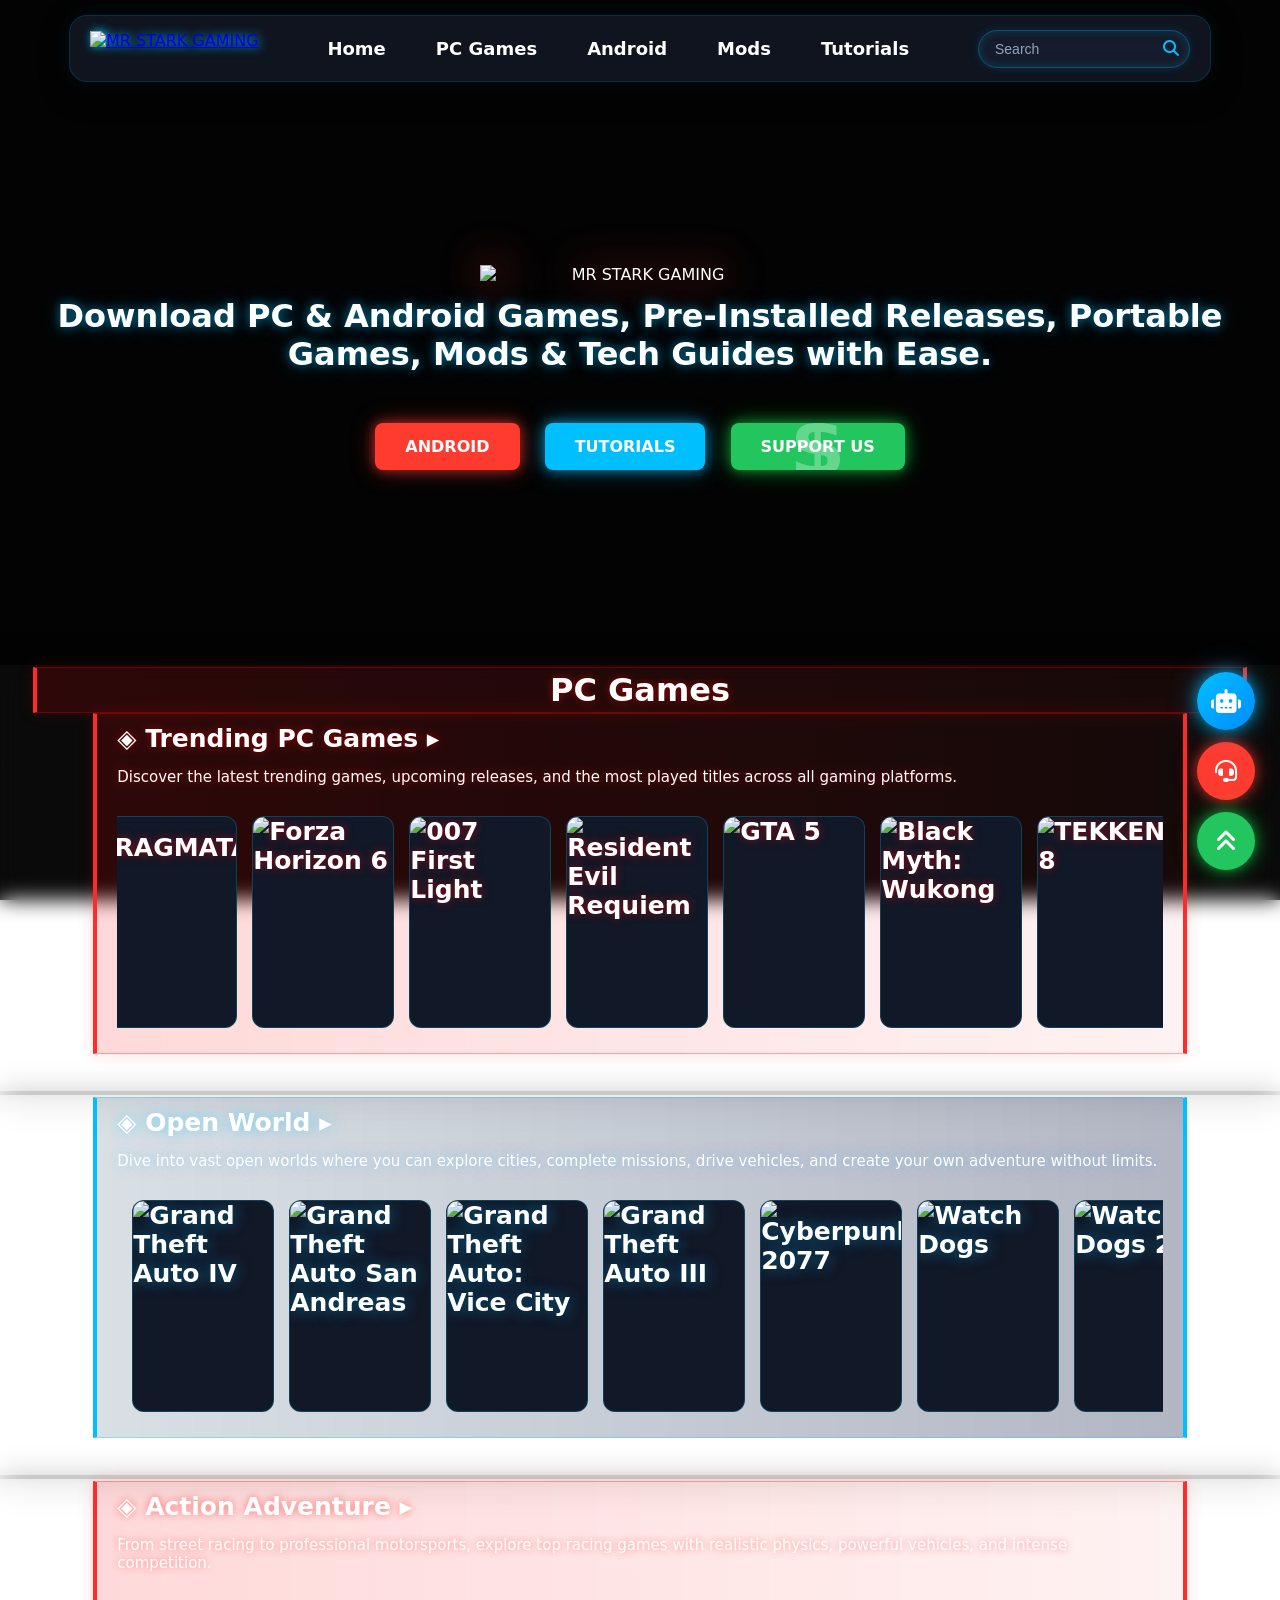
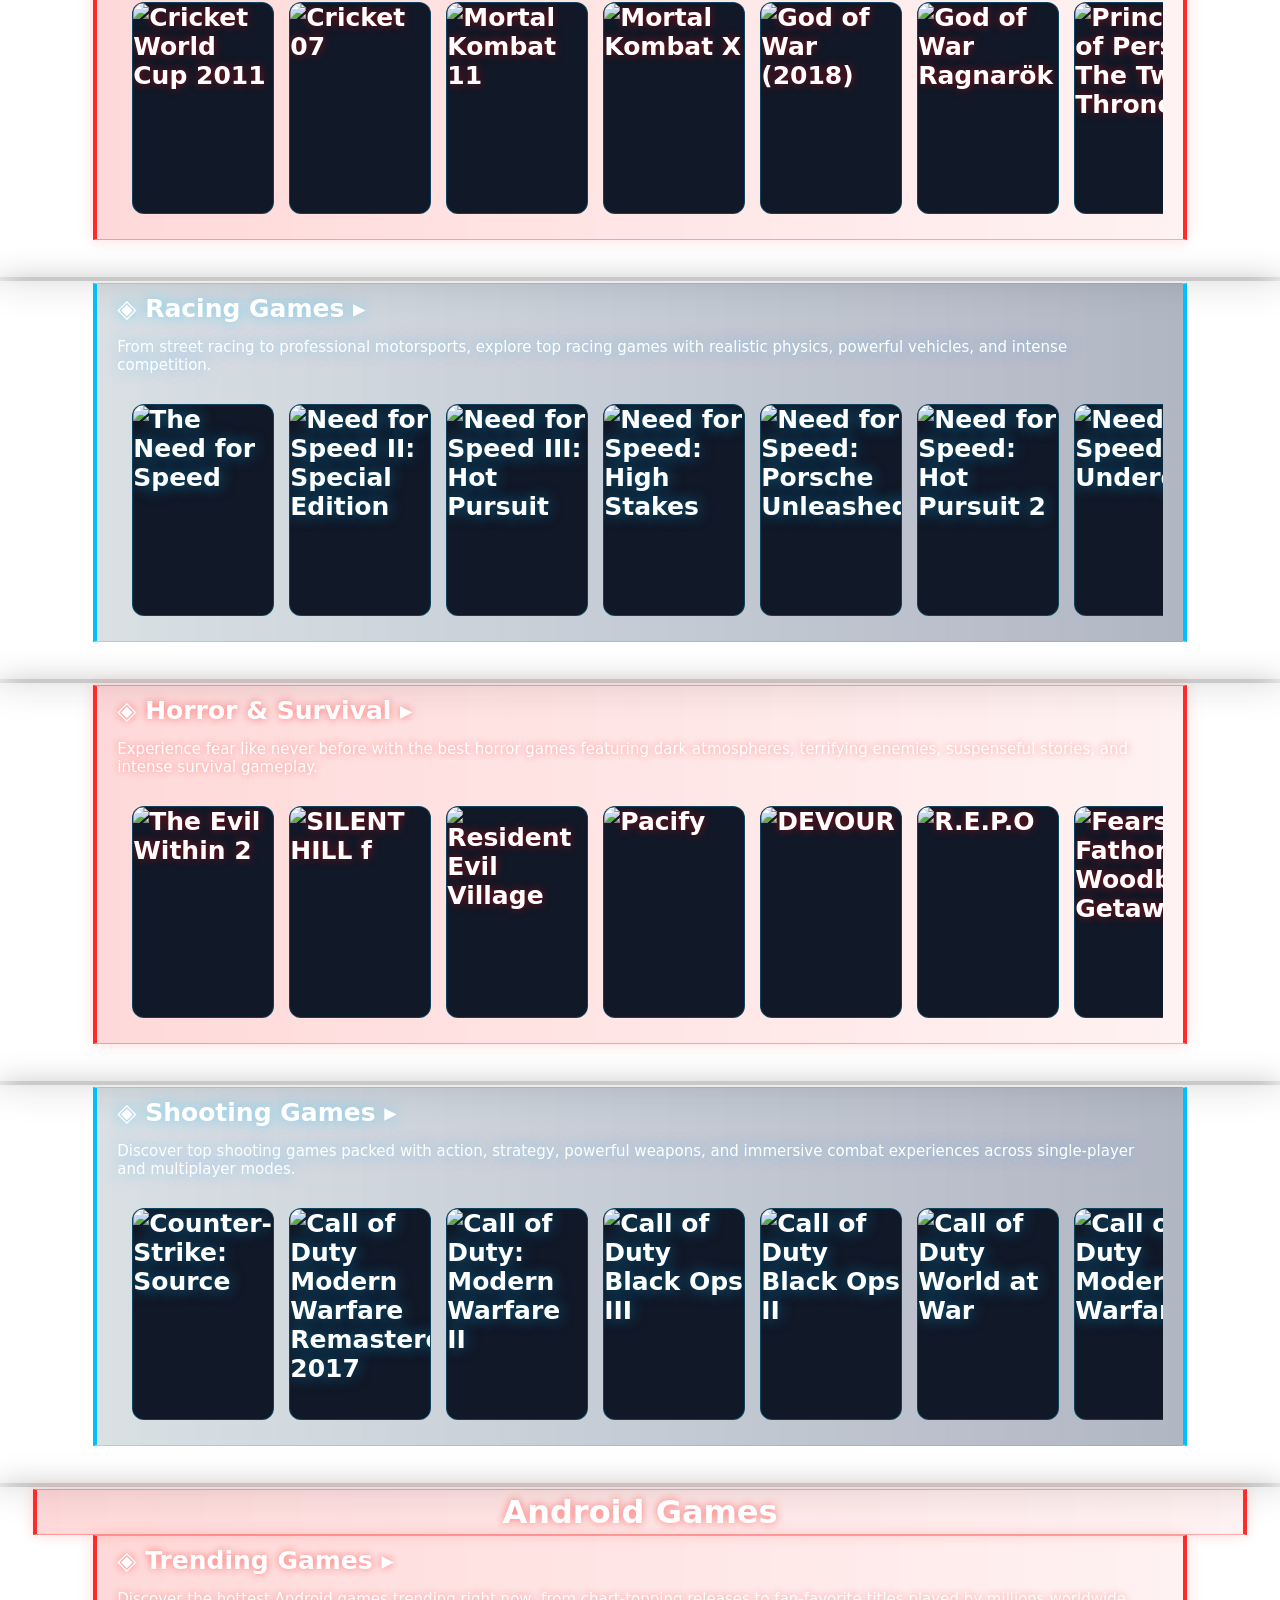
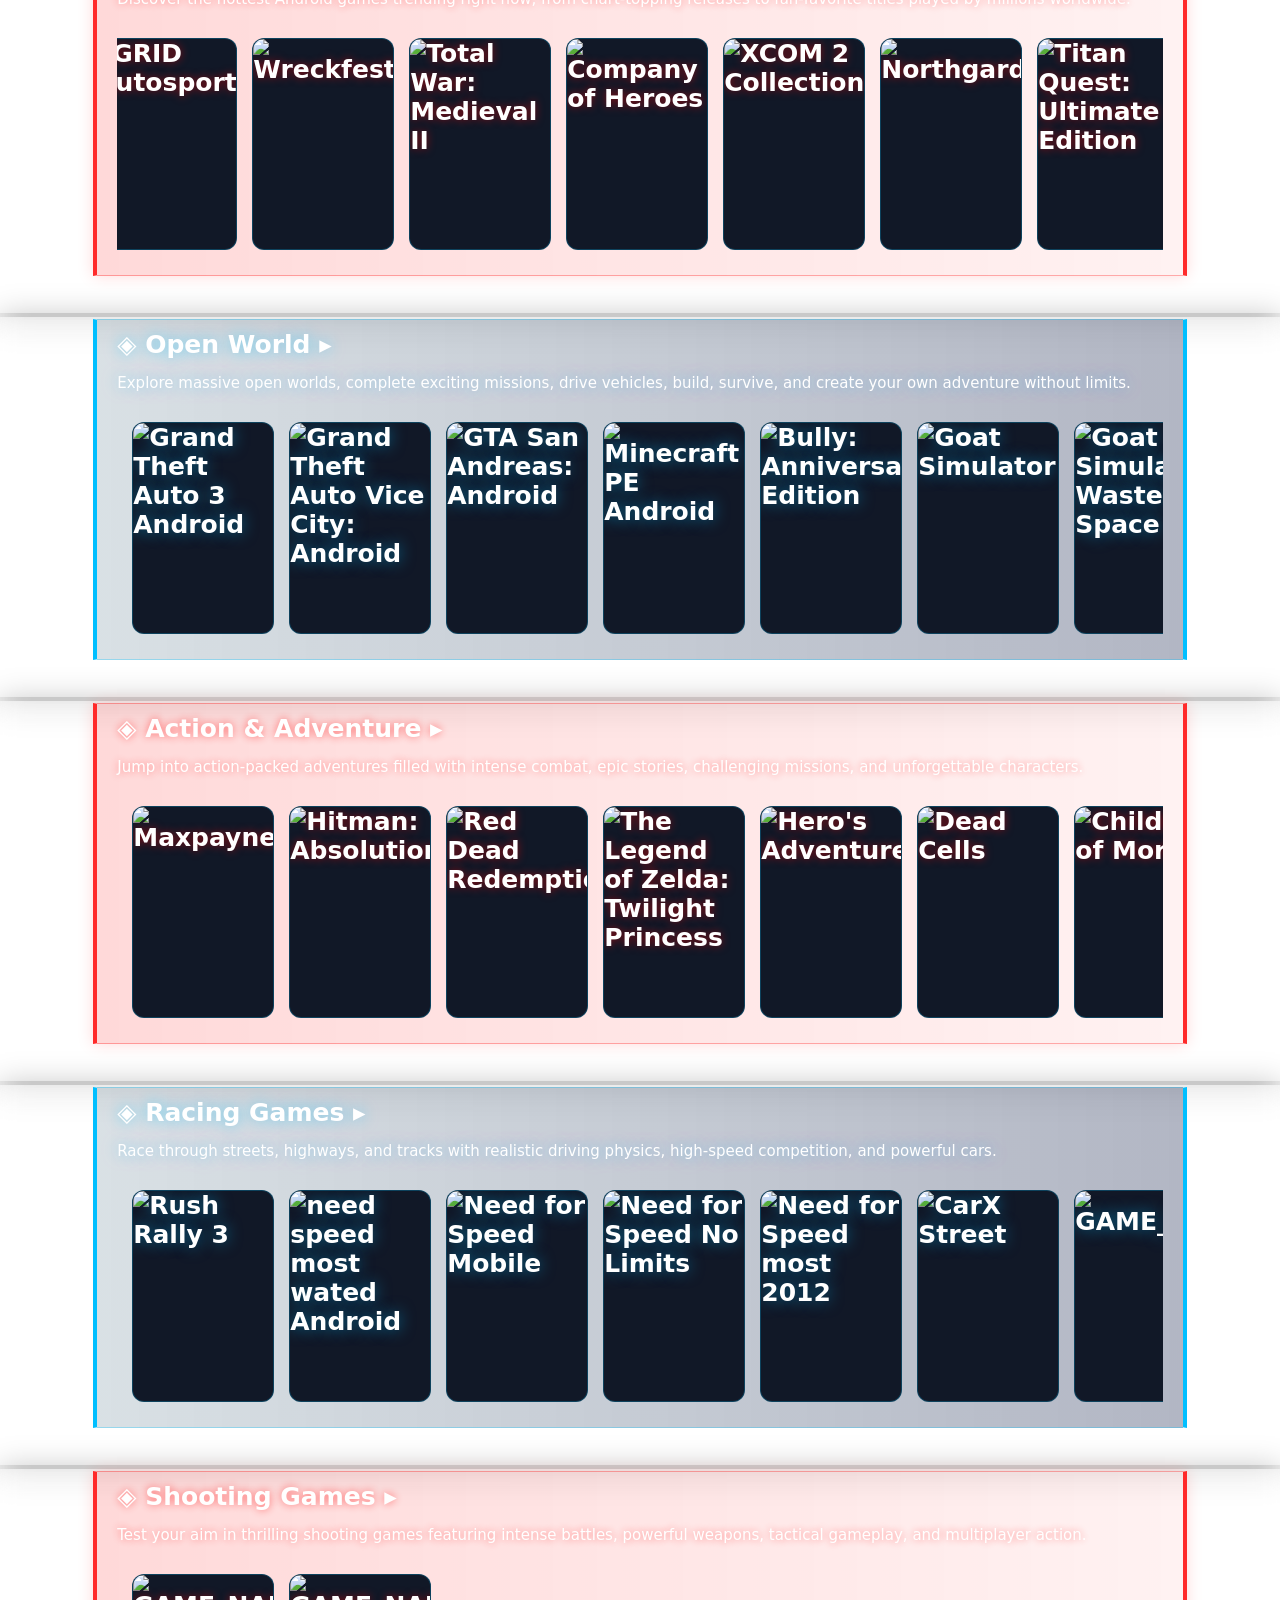
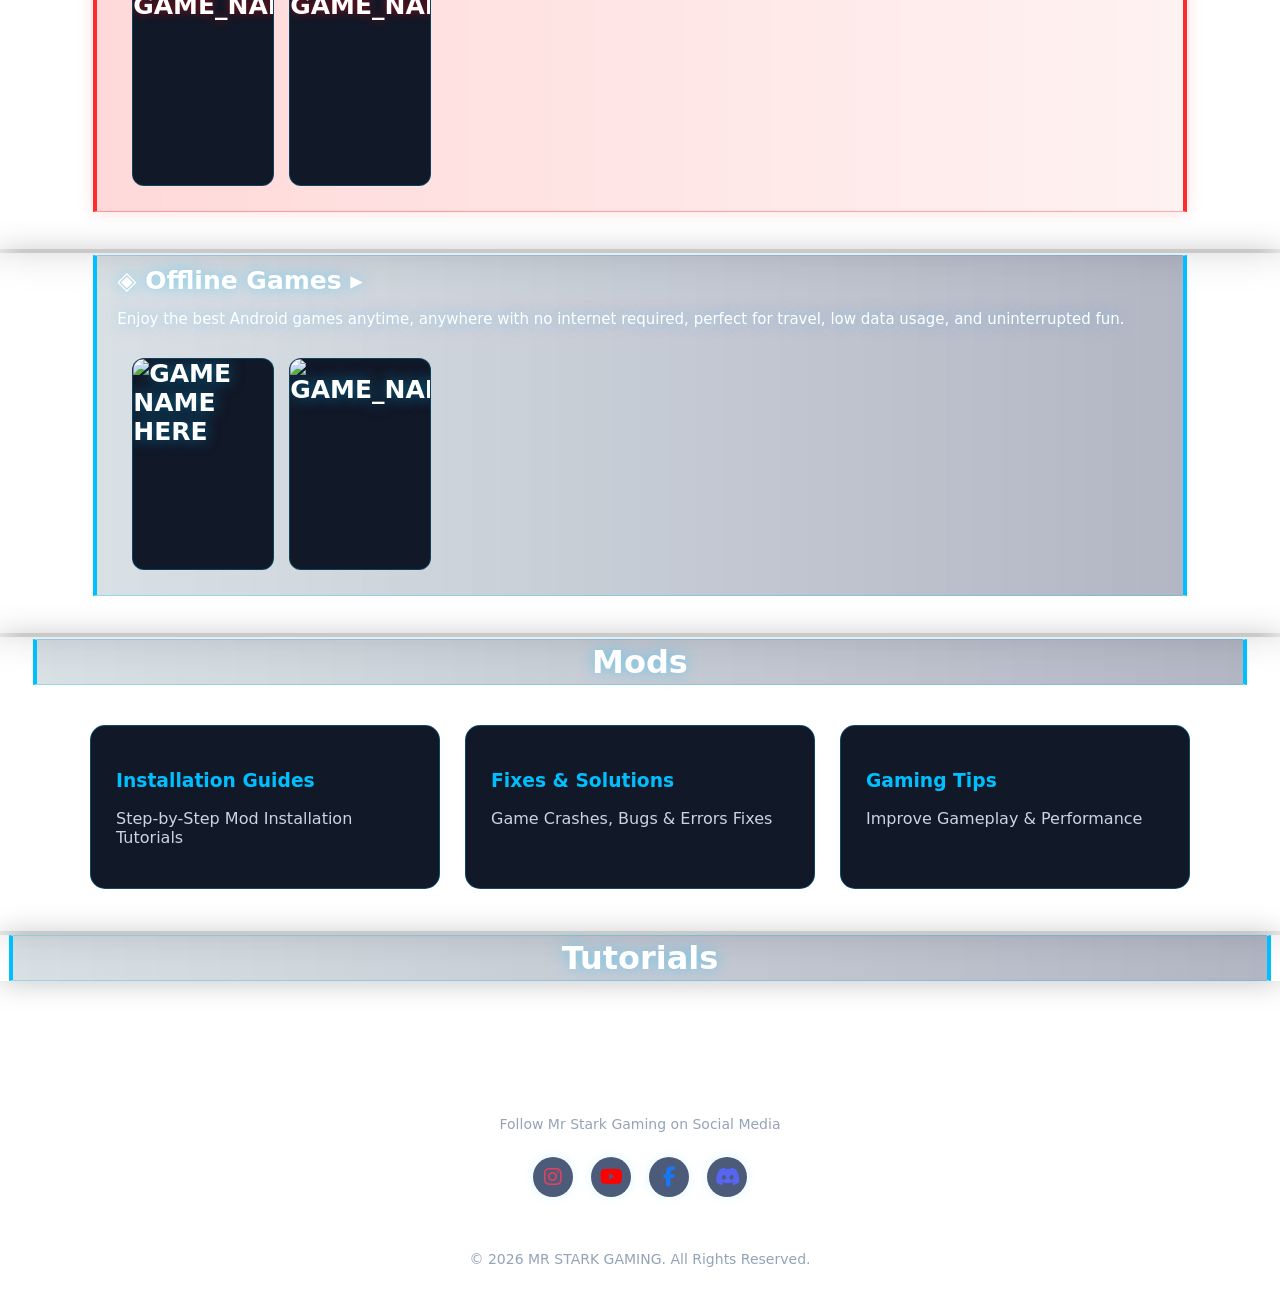
==== commit f7bcbd10: "Quick Changes" ====
--- a/index.html
+++ b/index.html
@@ -1204,7 +1204,7 @@
 
                 <!-- Need for Speed: Underground 2 -->
 
-                <a href="https://www.bestoldgames.net/need-for-speed-underground-2" class="game-card" target="_blank">
+                <a href="https://archive.org/details/need-for-speed-underground-2_202512" class="game-card" target="_blank">
 
                     <!-- Cover Image -->
                     <img src="https://upload.wikimedia.org/wikipedia/en/1/10/Nfsu2-win-cover.jpg"
--- a/style.css
+++ b/style.css
@@ -651,10 +651,10 @@
 .pc-game::before{
     content:"";
     position:absolute;
-    top:10px;
-    left:10px;
-    width:30px;
-    height:30px;
+    top:5px;
+    left:5px;
+    width:25px;
+    height:25px;
     background:url("https://img.icons8.com/?size=100&id=M9BRw0RJZXKi&format=png&color=000000") center/contain no-repeat;
     z-index:100;
     filter:
@@ -666,10 +666,10 @@
 .android-game::before{
     content:"";
     position:absolute;
-    top:10px;
-    left:10px;
-    width:30px;
-    height:30px;
+    top:5px;
+    left:5px;
+    width:25px;
+    height:25px;
     background:url("https://img.icons8.com/?size=100&id=Qn4GH3u6CYo5&format=png&color=000000") center/contain no-repeat;
     z-index:100;
     filter:
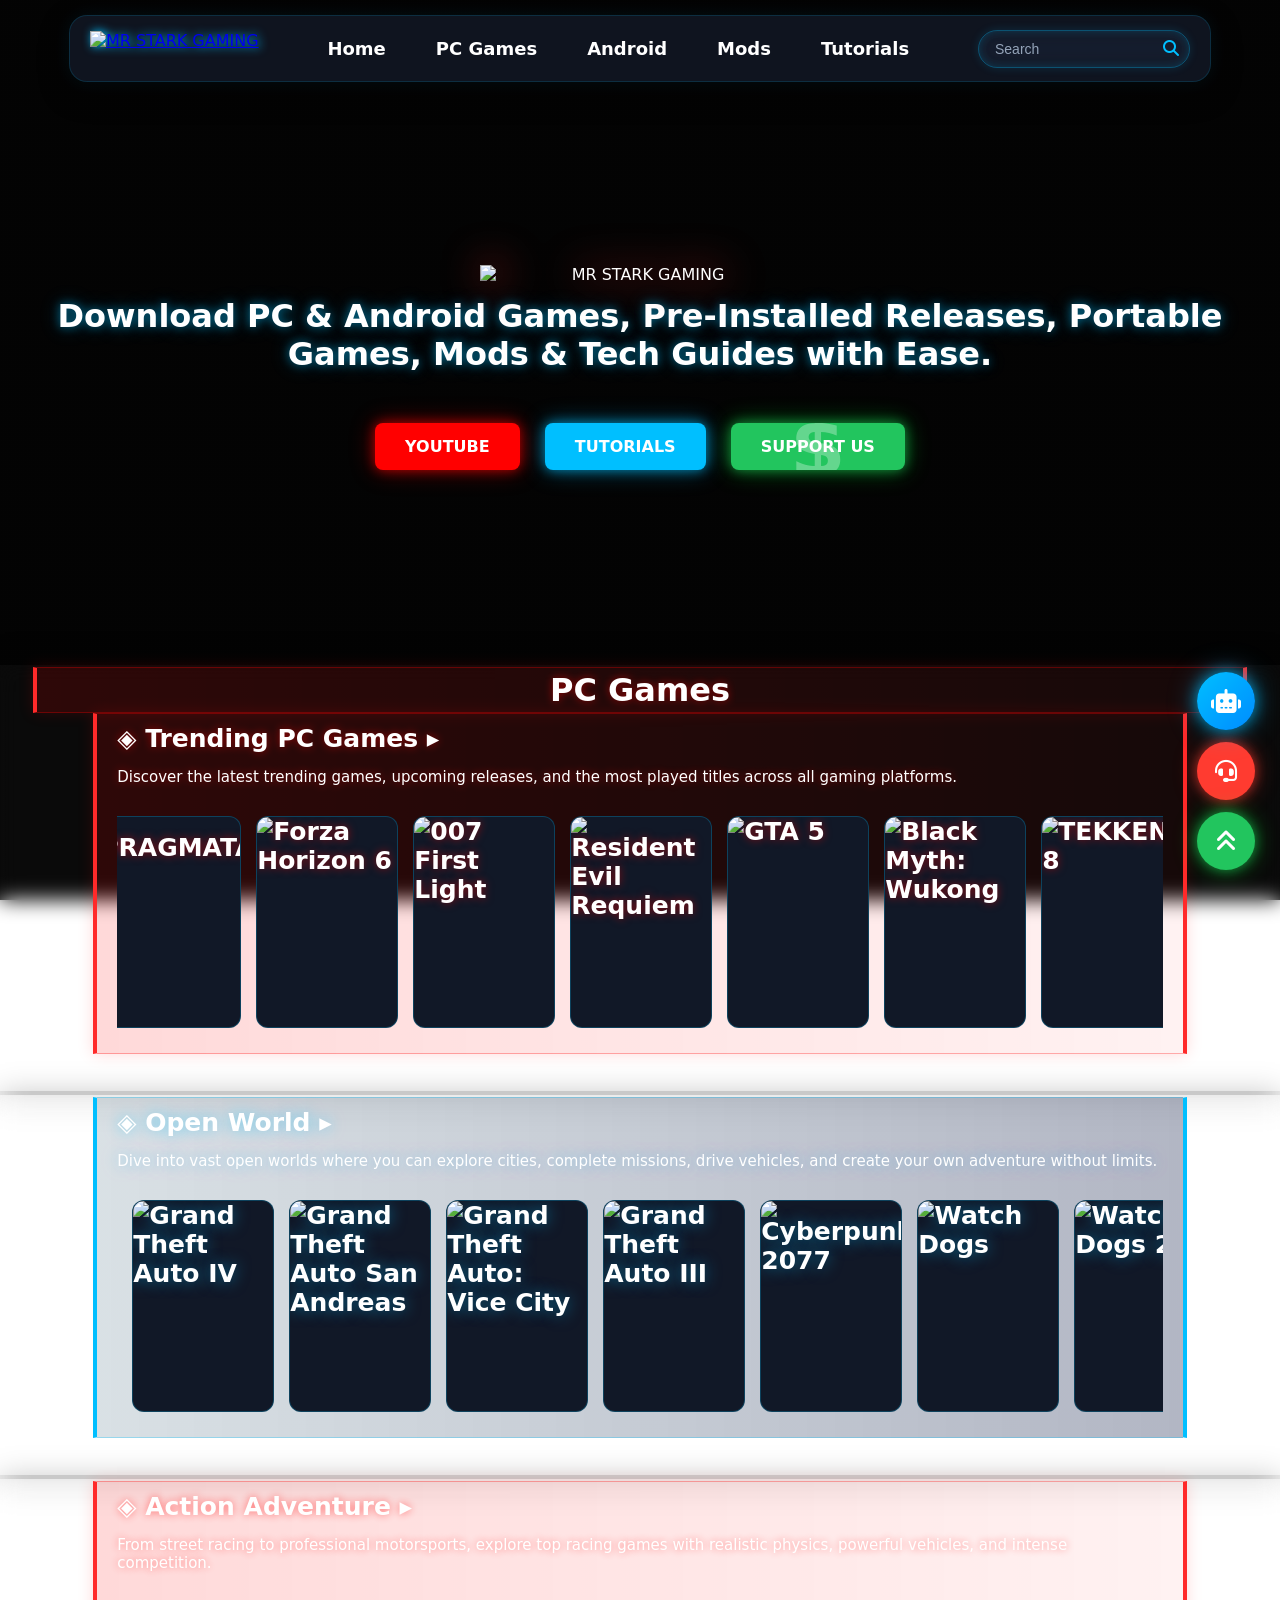
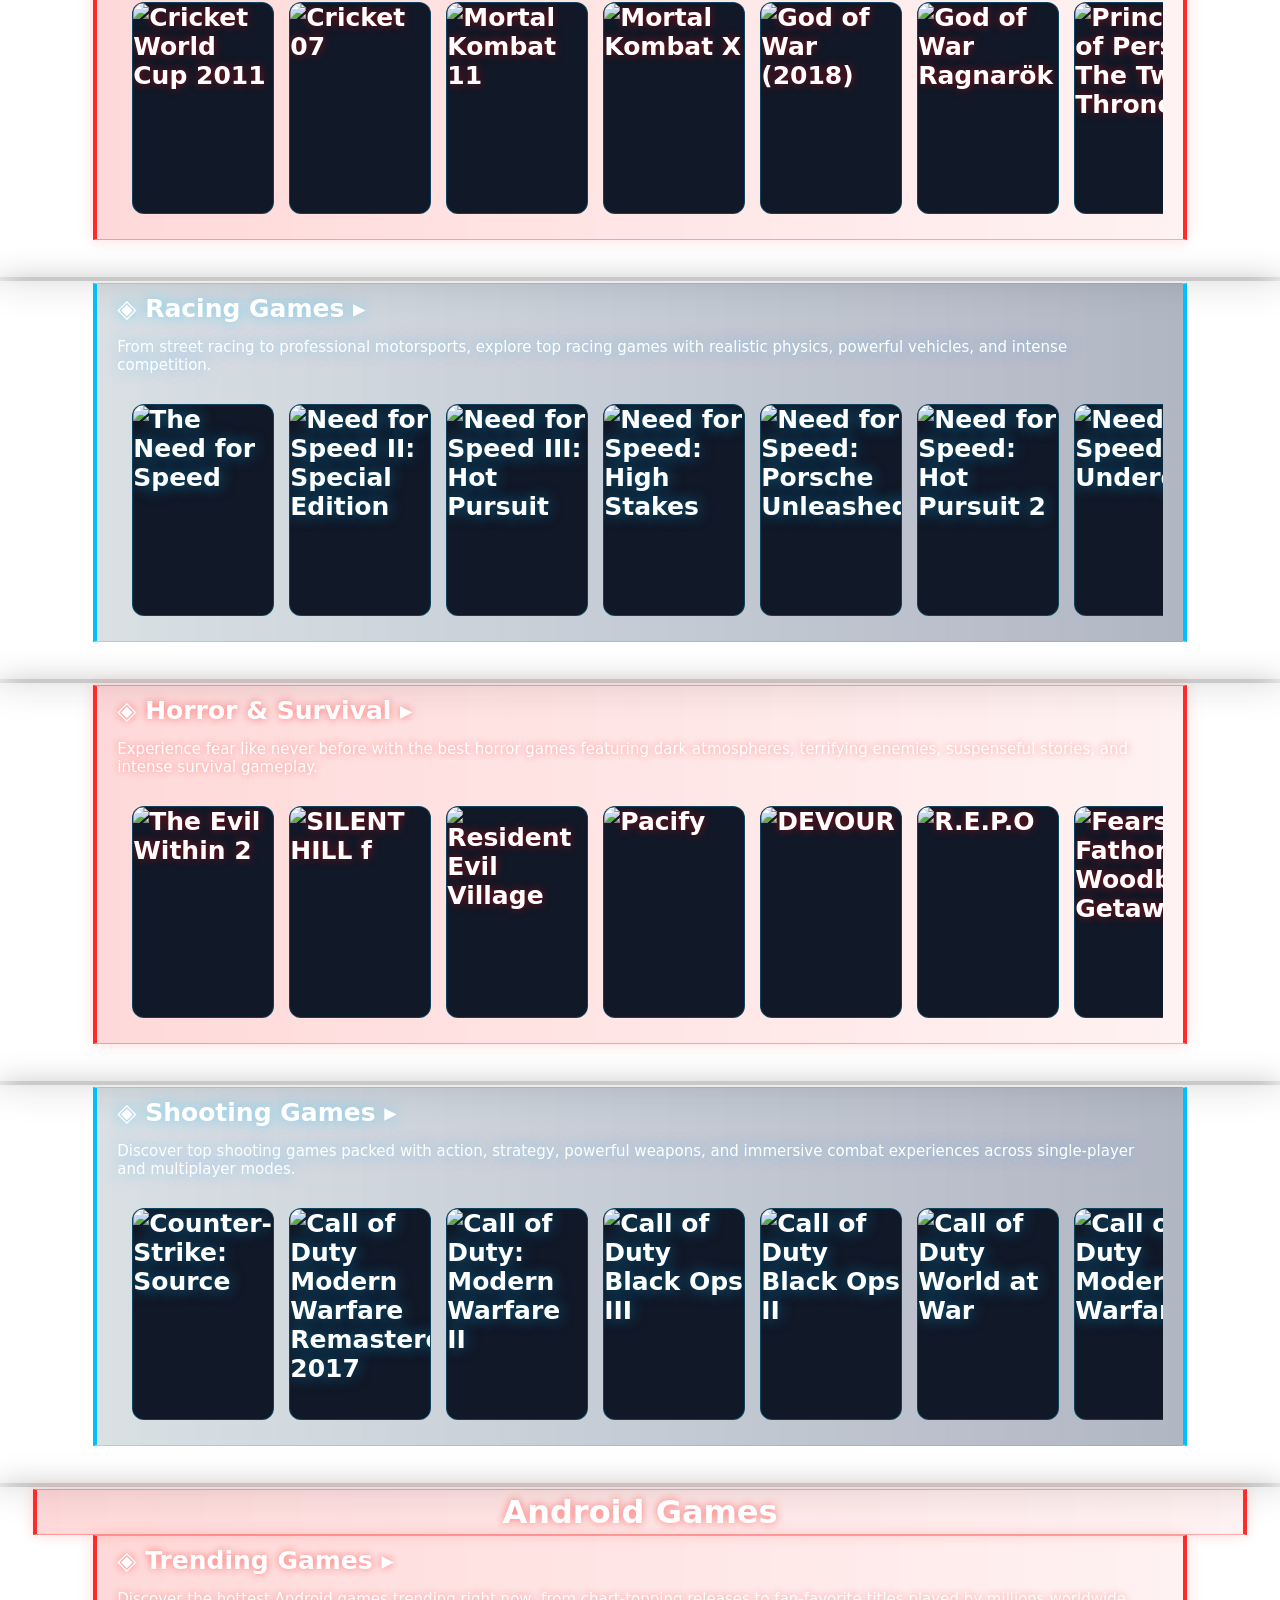
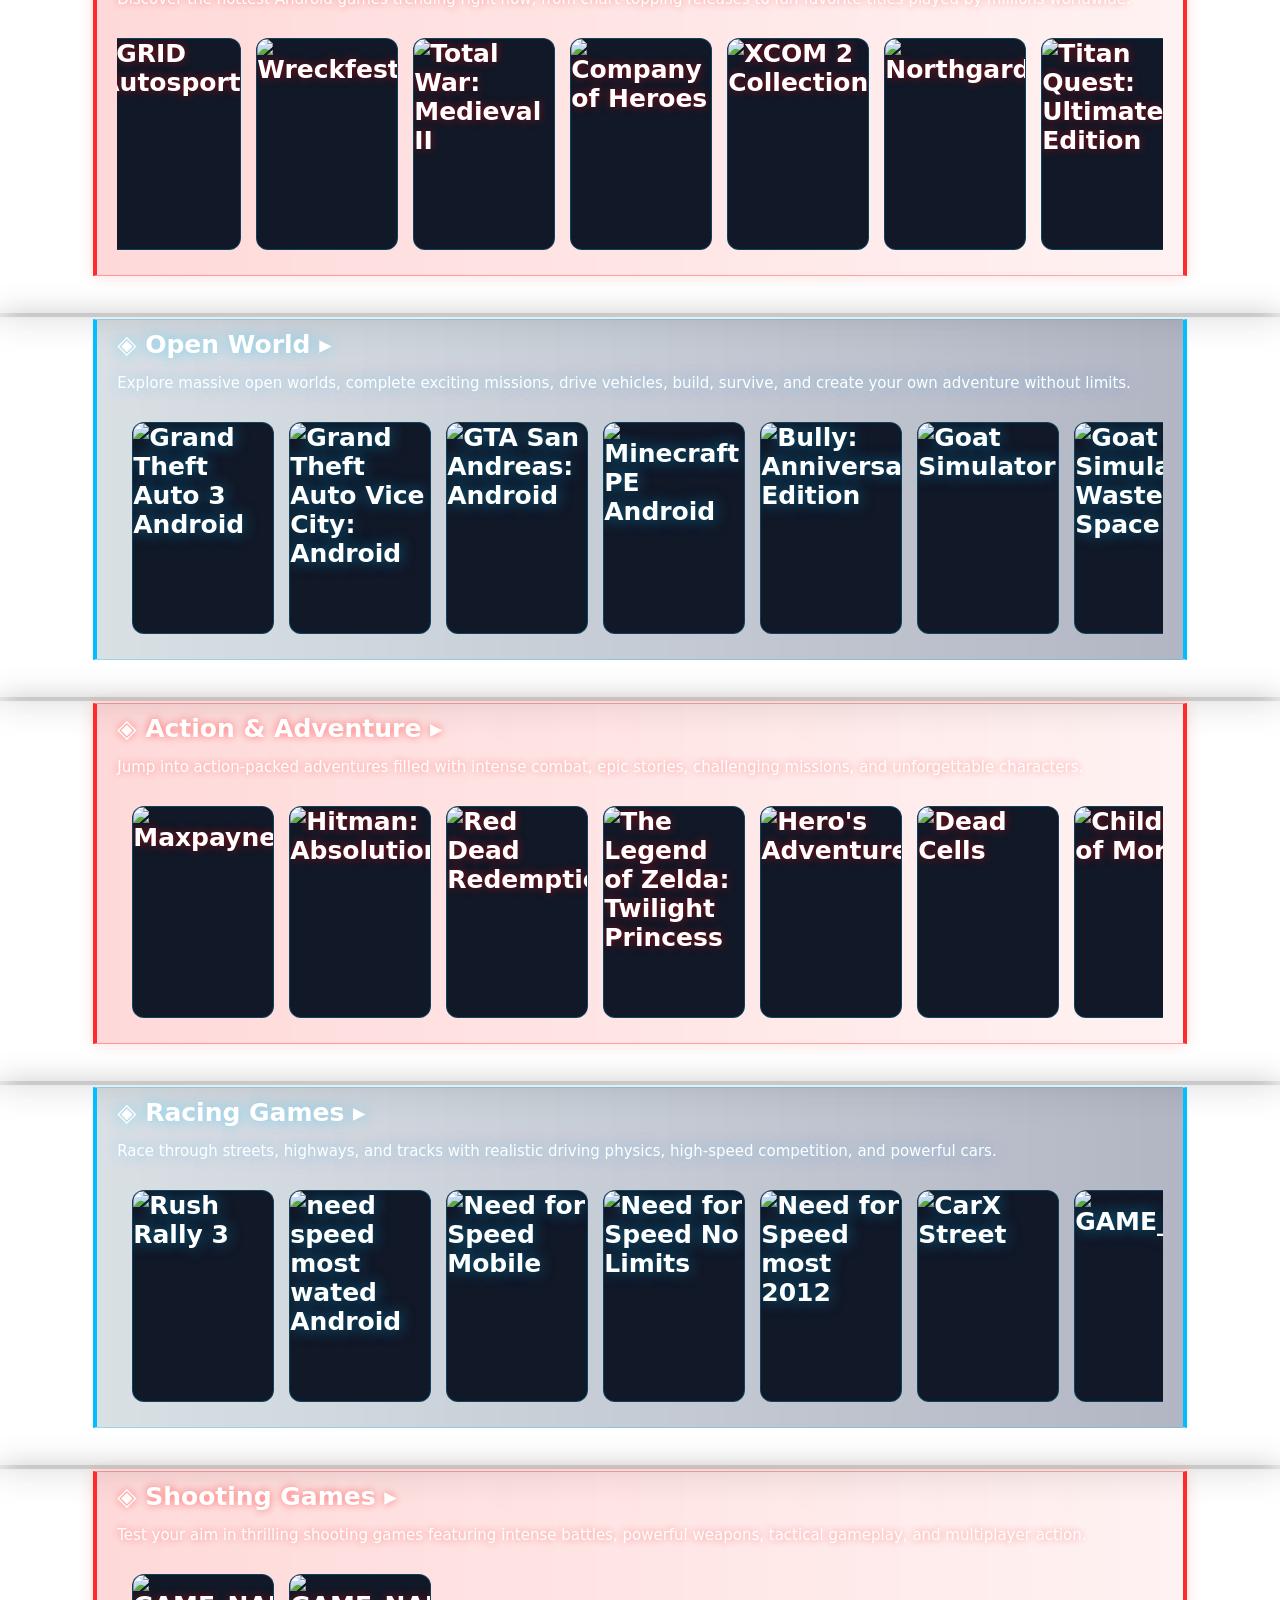
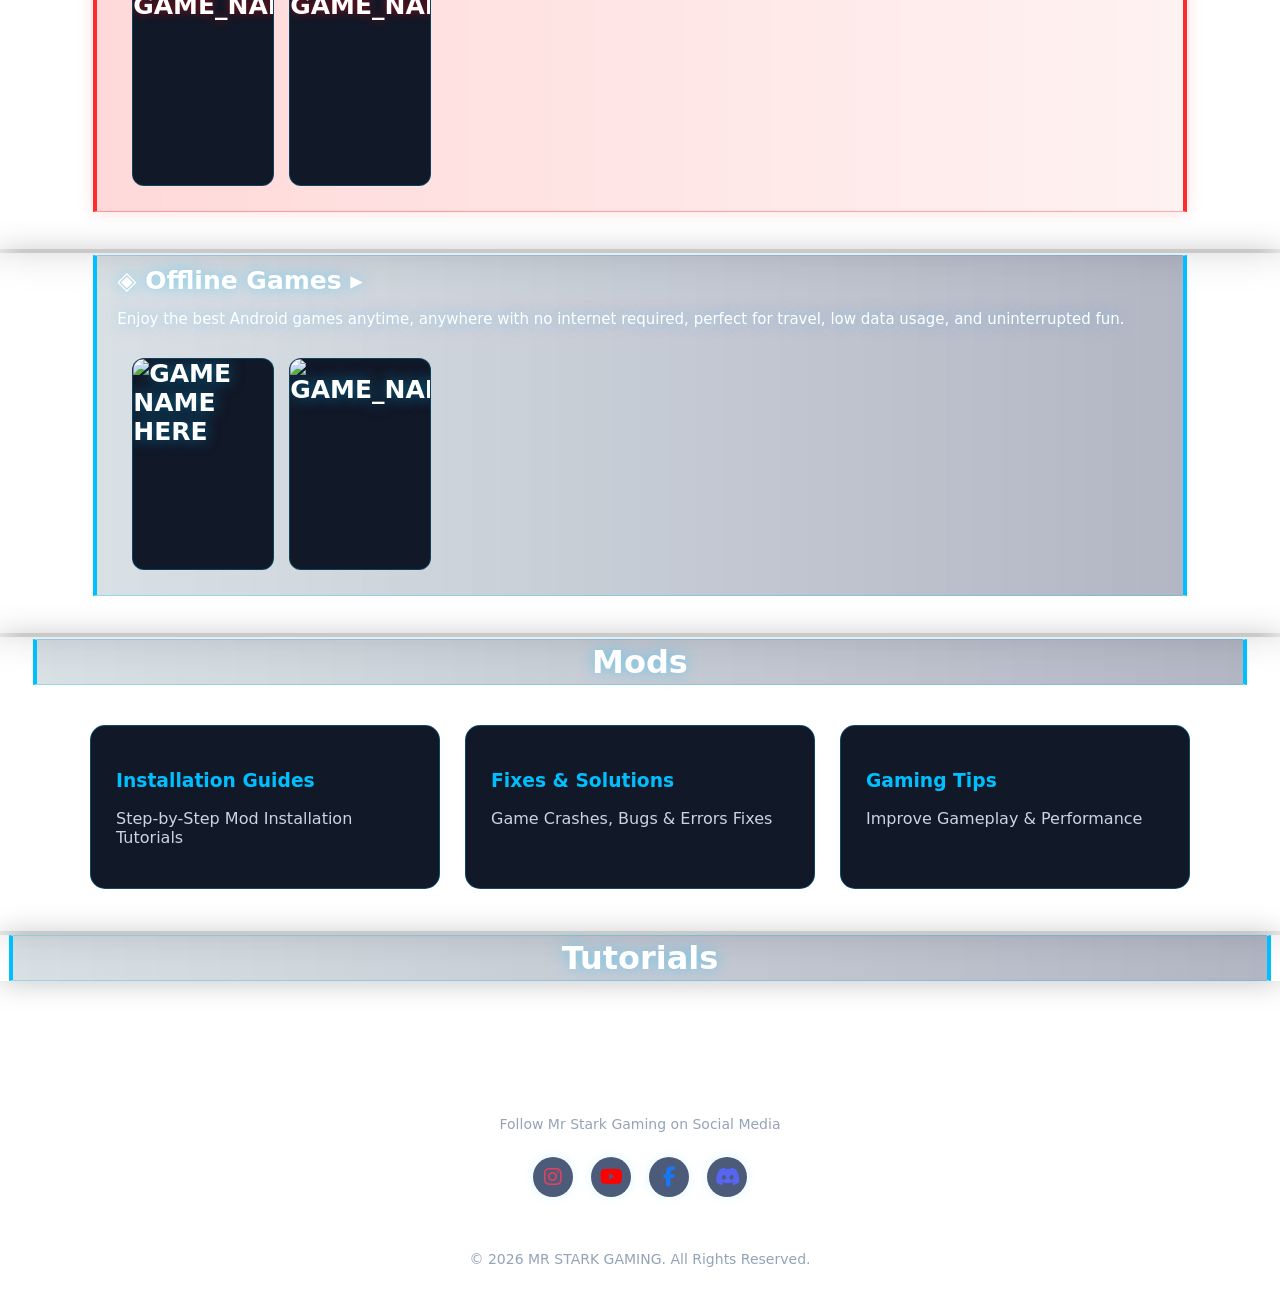
==== commit 1c700e37: "Quick Changes" ====
--- a/index.html
+++ b/index.html
@@ -106,8 +106,8 @@
 
             <div class="btns">
 
-                <a href="#android-trending-games" class="btn-primary">
-                    ANDROID
+                <a href="https://www.youtube.com/@Mrstark0719" class="btn-primary">
+                    YOUTUBE
                 </a>
 
                 <a href="#Tutorials" class="btn-secondary">
--- a/style.css
+++ b/style.css
@@ -131,24 +131,31 @@
 }
 
 .btn-primary {
-  background: #ff3b30;
+  background: #ff0000; /* YouTube Red */
   color: #fff;
-  box-shadow: 0 0 12px rgba(255, 59, 48, 0.6), 0 0 24px rgba(255, 59, 48, 0.4);
-}
+  box-shadow: 0 0 12px rgba(255, 0, 0, 0.6),
+              0 0 24px rgba(255, 0, 0, 0.4);
+}
+
 .btn-primary:hover {
   transform: translateY(-3px);
-  background: #00bfff;
-  box-shadow: 0 0 18px rgba(0, 191, 255, 0.8), 0 0 36px rgba(0, 191, 255, 0.6);
-}
+  background: #0f0f0f; /* YouTube Black */
+  box-shadow: 0 0 15px rgba(0, 0, 0, 0.8),
+              0 0 35px rgba(0, 0, 0, 0.95);
+}
+
 .btn-secondary {
   background: #00bfff;
   color: #fff;
-  box-shadow: 0 0 12px rgba(0, 191, 255, 0.6), 0 0 24px rgba(0, 191, 255, 0.4);
-}
+  box-shadow: 0 0 12px rgba(0, 191, 255, 0.6),
+              0 0 24px rgba(0, 191, 255, 0.4);
+}
+
 .btn-secondary:hover {
   transform: translateY(-3px);
-  background: #ff3b30;
-  box-shadow: 0 0 18px rgba(255, 58, 48, 0.836), 0 0 36px rgba(255, 13, 0, 0.76);
+  background: #ff0000;
+  box-shadow: 0 0 15px rgba(255, 0, 0, 0.7),
+              0 0 35px rgba(255, 0, 0, 0.9);
 }
 
 .btn-support {
@@ -160,6 +167,11 @@
   transform: translateY(-3px);
   background: #16a34a;
   box-shadow: 0 0 12px rgba(34, 197, 94, 0.8), 0 0 24px rgba(0, 255, 34, 0.6);
+}
+.btn-primary,
+.btn-secondary,
+.btn-support {
+  transition: all 0.35s ease;
 }
 
 .cards {
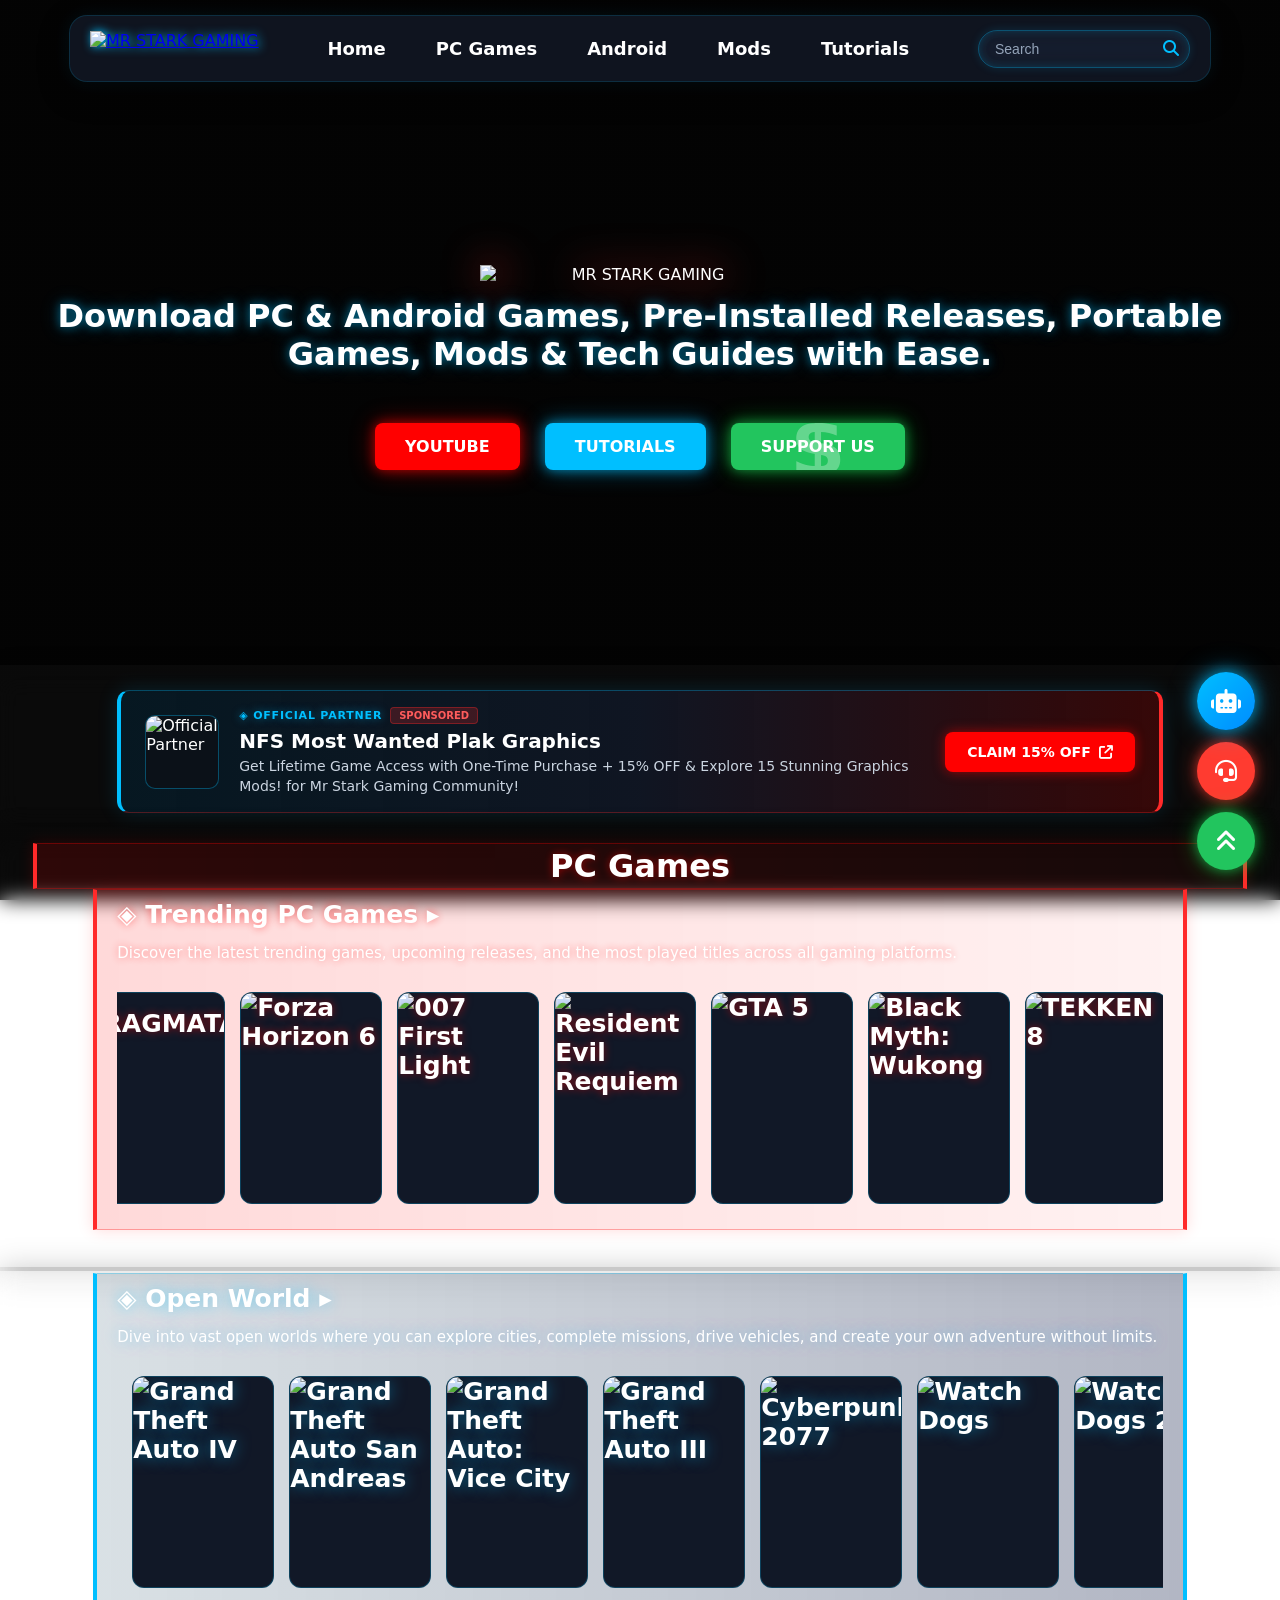
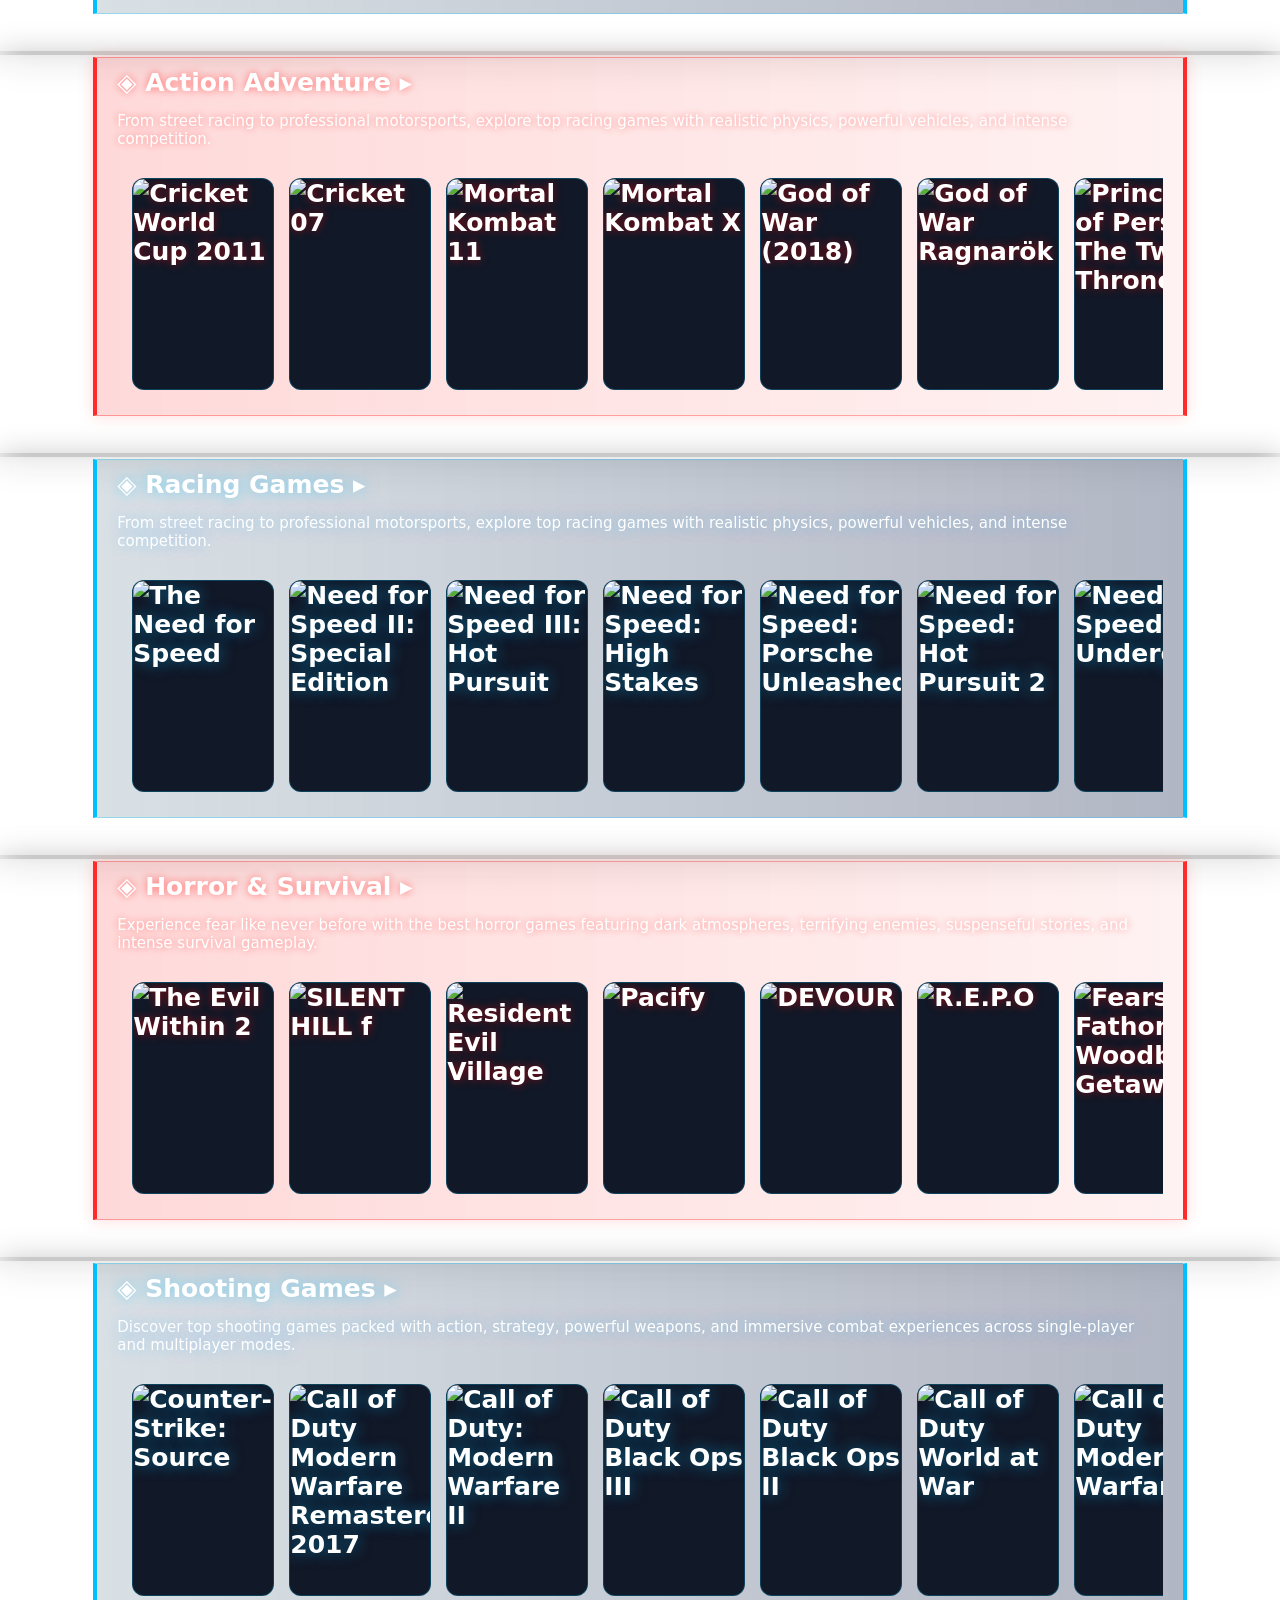
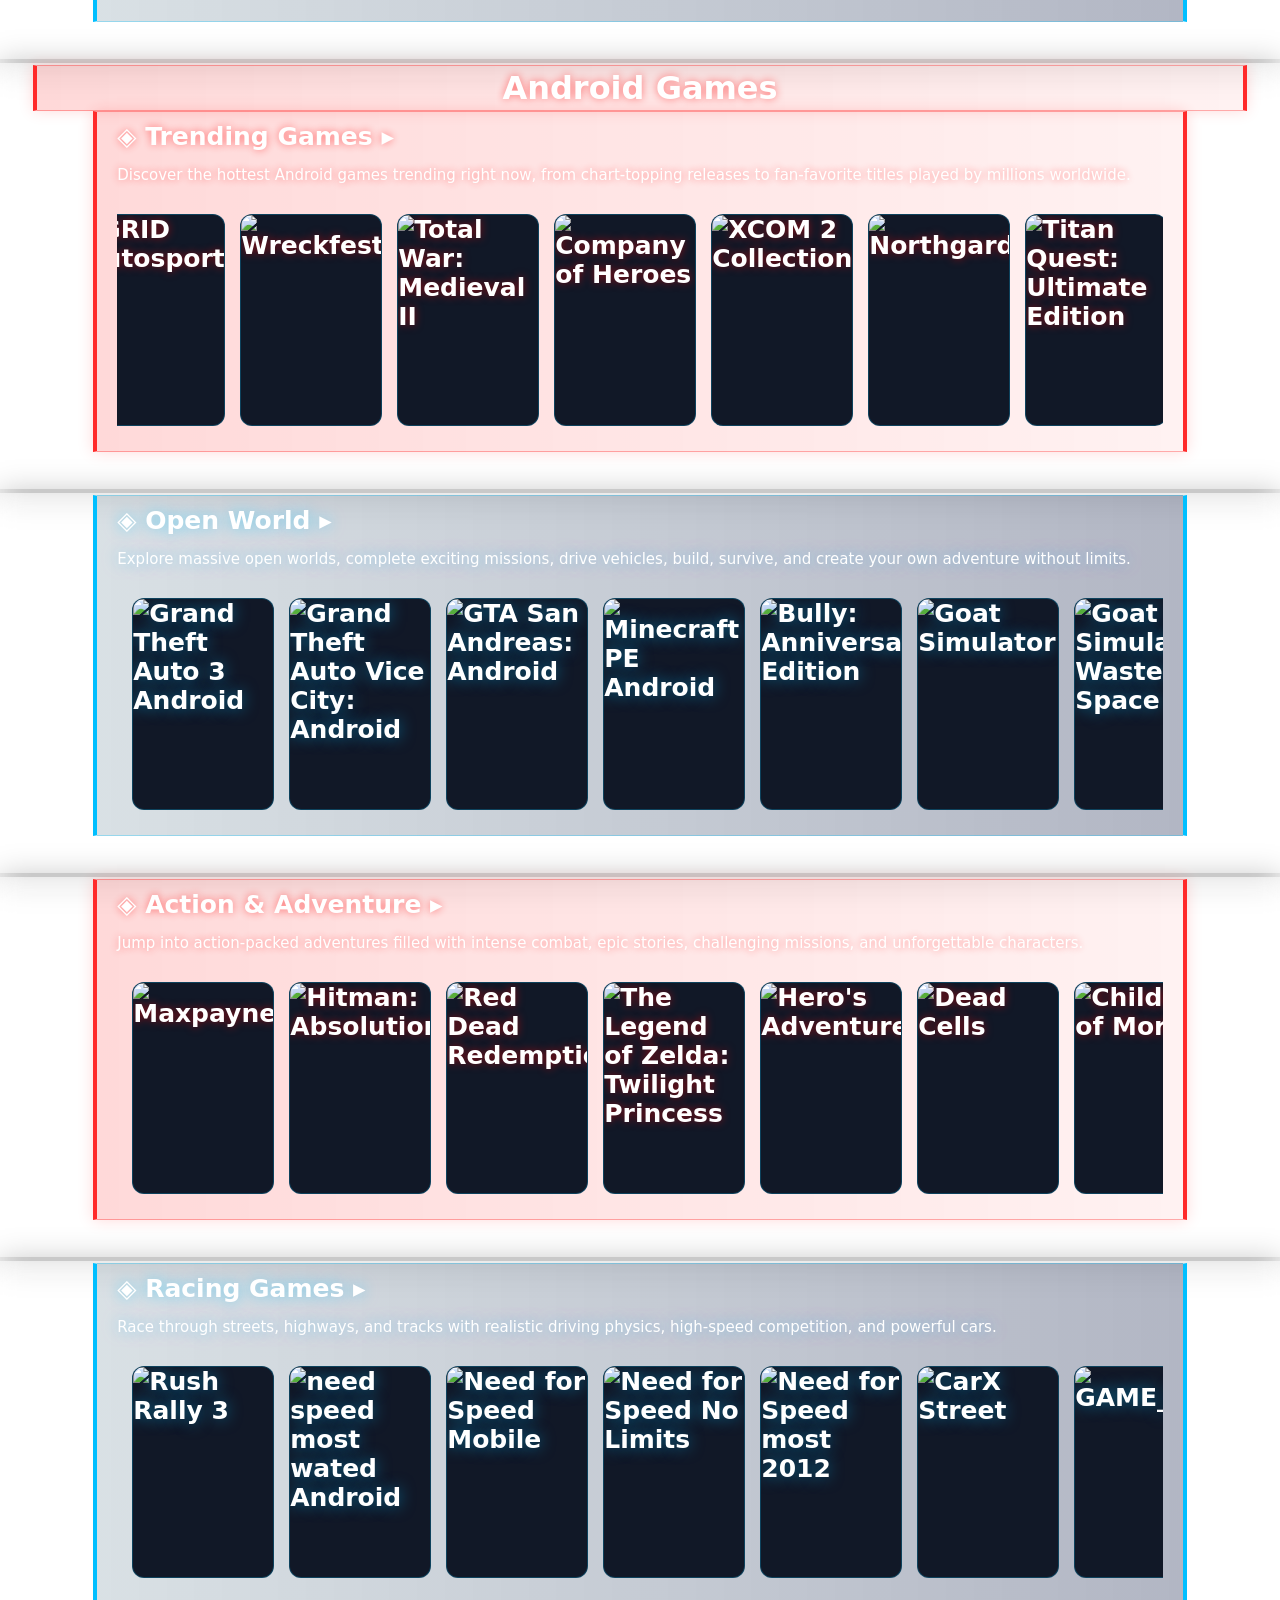
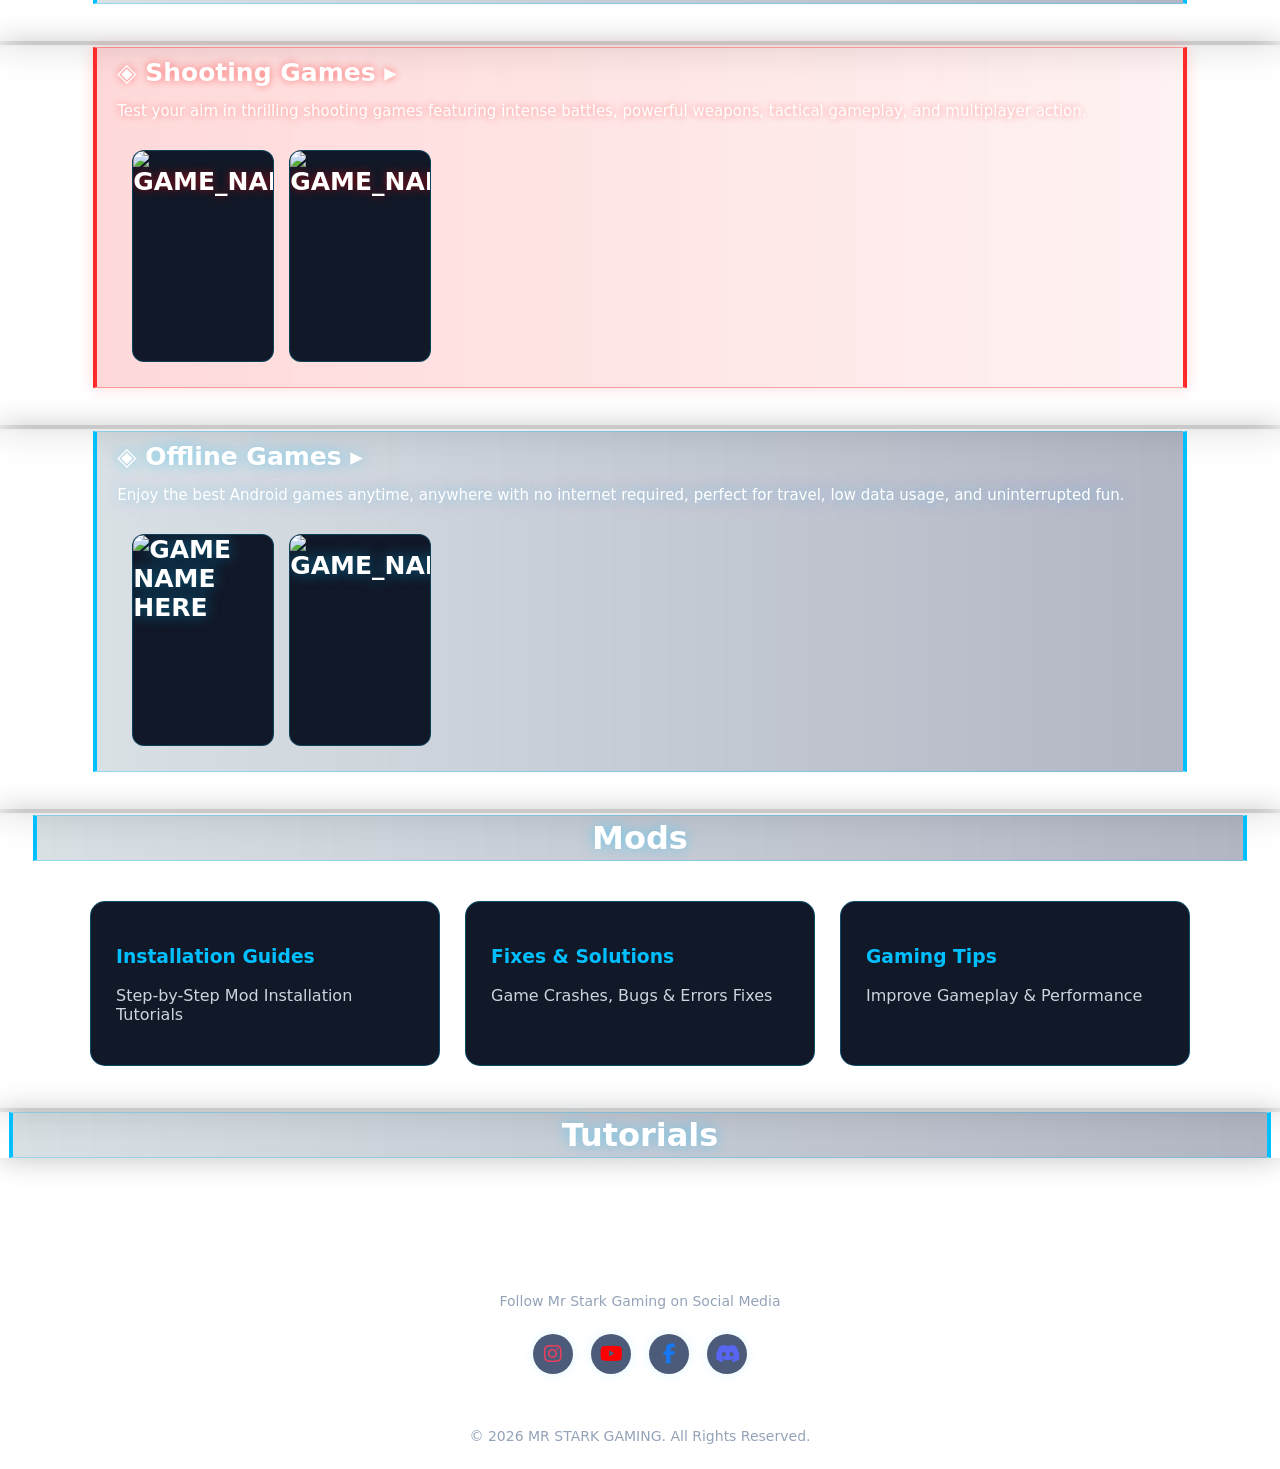
==== commit 218da579: "Updated design" ====
--- a/index.html
+++ b/index.html
@@ -124,6 +124,32 @@
 
     </section>
     <div id="search-results" class="games-grid" style="display:none;"></div>
+
+    <!-- ========================================= -->
+<!-- PAID PARTNER / COLLABORATION BANNER       -->
+<!-- ========================================= -->
+<section id="partner-ads" class="stark-section partner-section">
+    <a href="https://go.plakmp.com/stark" class="partner-banner" target="_blank" rel="noopener noreferrer sponsored">
+
+        <div class="partner-thumb">
+            <img src="https://static.plakmp.com/media/feature-logos/plak-feature-editions.png" alt="Official Partner">
+        </div>
+
+        <div class="partner-info">
+            <div class="partner-badges">
+                <span class="p-badge-main">◈ OFFICIAL PARTNER</span>
+                <span class="p-badge-sub">SPONSORED</span>
+            </div>
+            <h3>NFS Most Wanted Plak Graphics</h3>
+            <p>Get Lifetime Game Access with One-Time Purchase + 15% OFF & Explore 15 Stunning Graphics Mods! for Mr Stark Gaming Community!</p>
+        </div>
+
+        <div class="partner-cta">
+            CLAIM 15% OFF <i class="fa-solid fa-arrow-up-right-from-square"></i>
+        </div>
+
+    </a>
+</section>
 
     <!-- ========================================= -->
     <!-- PC Games Section -->
--- a/style.css
+++ b/style.css
@@ -1710,5 +1710,168 @@
   
   }
   
-
-
+/* =====================================================
+   14. SINGLE HORIZONTAL PARTNER BANNER
+===================================================== */
+.partner-section {
+  padding: 10px 25px;
+  margin-top: 15px;
+  margin-bottom: 18px;
+}
+
+.partner-banner {
+  width: 85%;
+  margin: 0 auto;
+  padding: 16px 24px;
+  display: flex;
+  align-items: center;
+  justify-content: space-between;
+  gap: 20px;
+  text-decoration: none;
+  color: #ffffff;
+  border-radius: 12px;
+  background: linear-gradient(
+    90deg,
+    rgba(0, 50, 78, 0.35),
+    rgba(17, 24, 39, 0.85),
+    rgba(255, 0, 0, 0.18)
+  );
+  border-left: 4px solid #00bfff;
+  border-right: 4px solid #ff2a2a;
+  border-top: 1px solid rgba(0, 191, 255, 0.3);
+  border-bottom: 1px solid rgba(255, 42, 42, 0.3);
+  box-shadow: 0 0 20px rgba(0, 191, 255, 0.15);
+  transition: all 0.3s ease;
+  box-sizing: border-box;
+}
+
+.partner-banner:hover {
+  transform: translateY(-4px);
+  border-top-color: #00bfff;
+  border-bottom-color: #ff2a2a;
+  box-shadow: 0 0 22px rgba(0, 191, 255, 0.3), 0 0 18px rgba(255, 0, 0, 0.2);
+}
+
+.partner-thumb {
+  flex-shrink: 0;
+  width: 72px;
+  height: 72px;
+  border-radius: 10px;
+  overflow: hidden;
+  border: 1px solid rgba(0, 191, 255, 0.35);
+  background: #0b1118;
+}
+
+.partner-thumb img {
+  width: 100%;
+  height: 100%;
+  object-fit: cover;
+  display: block;
+}
+
+.partner-info {
+  flex: 1;
+  min-width: 0;
+  text-align: left;
+}
+
+.partner-badges {
+  display: flex;
+  align-items: center;
+  gap: 8px;
+  margin-bottom: 5px;
+  flex-wrap: wrap;
+}
+
+.p-badge-main {
+  font-size: 11px;
+  font-weight: 700;
+  letter-spacing: 0.8px;
+  color: #00bfff;
+  text-shadow: 0 0 8px rgba(0, 191, 255, 0.5);
+}
+
+.p-badge-sub {
+  font-size: 10px;
+  font-weight: 700;
+  padding: 2px 8px;
+  border-radius: 4px;
+  background: rgba(255, 42, 42, 0.2);
+  color: #ff5c5c;
+  border: 1px solid rgba(255, 42, 42, 0.35);
+}
+
+.partner-info h3 {
+  margin: 0 0 4px 0;
+  font-size: 20px;
+  font-weight: 700;
+  color: #ffffff;
+  line-height: 1.2;
+}
+
+.partner-info p {
+  margin: 0;
+  font-size: 14px;
+  color: #cbd5e1;
+  line-height: 1.4;
+}
+
+.partner-cta {
+  flex-shrink: 0;
+  display: inline-flex;
+  align-items: center;
+  gap: 8px;
+  background: #ff0000;
+  color: #ffffff;
+  font-size: 14px;
+  font-weight: 700;
+  padding: 12px 22px;
+  border-radius: 8px;
+  white-space: nowrap;
+  box-shadow: 0 0 12px rgba(255, 0, 0, 0.55);
+  transition: all 0.3s ease;
+}
+
+.partner-banner:hover .partner-cta {
+  background: #00bfff;
+  box-shadow: 0 0 16px rgba(0, 191, 255, 0.65);
+}
+
+/* =====================================================
+   MOBILE RESPONSIVE
+===================================================== */
+@media (max-width: 768px) {
+  .partner-section {
+    padding: 5px 10px;
+    margin-bottom: 15px;
+  }
+
+  .partner-banner {
+    width: 95% !important;
+    padding: 14px !important;
+    gap: 12px;
+    flex-wrap: wrap;
+  }
+
+  .partner-thumb {
+    width: 56px;
+    height: 56px;
+  }
+
+  .partner-info h3 {
+    font-size: 15px;
+  }
+
+  .partner-info p {
+    font-size: 12px;
+  }
+
+  .partner-cta {
+    width: 100%;
+    justify-content: center;
+    padding: 10px 14px;
+    font-size: 13px;
+    box-sizing: border-box;
+  }
+}
+
